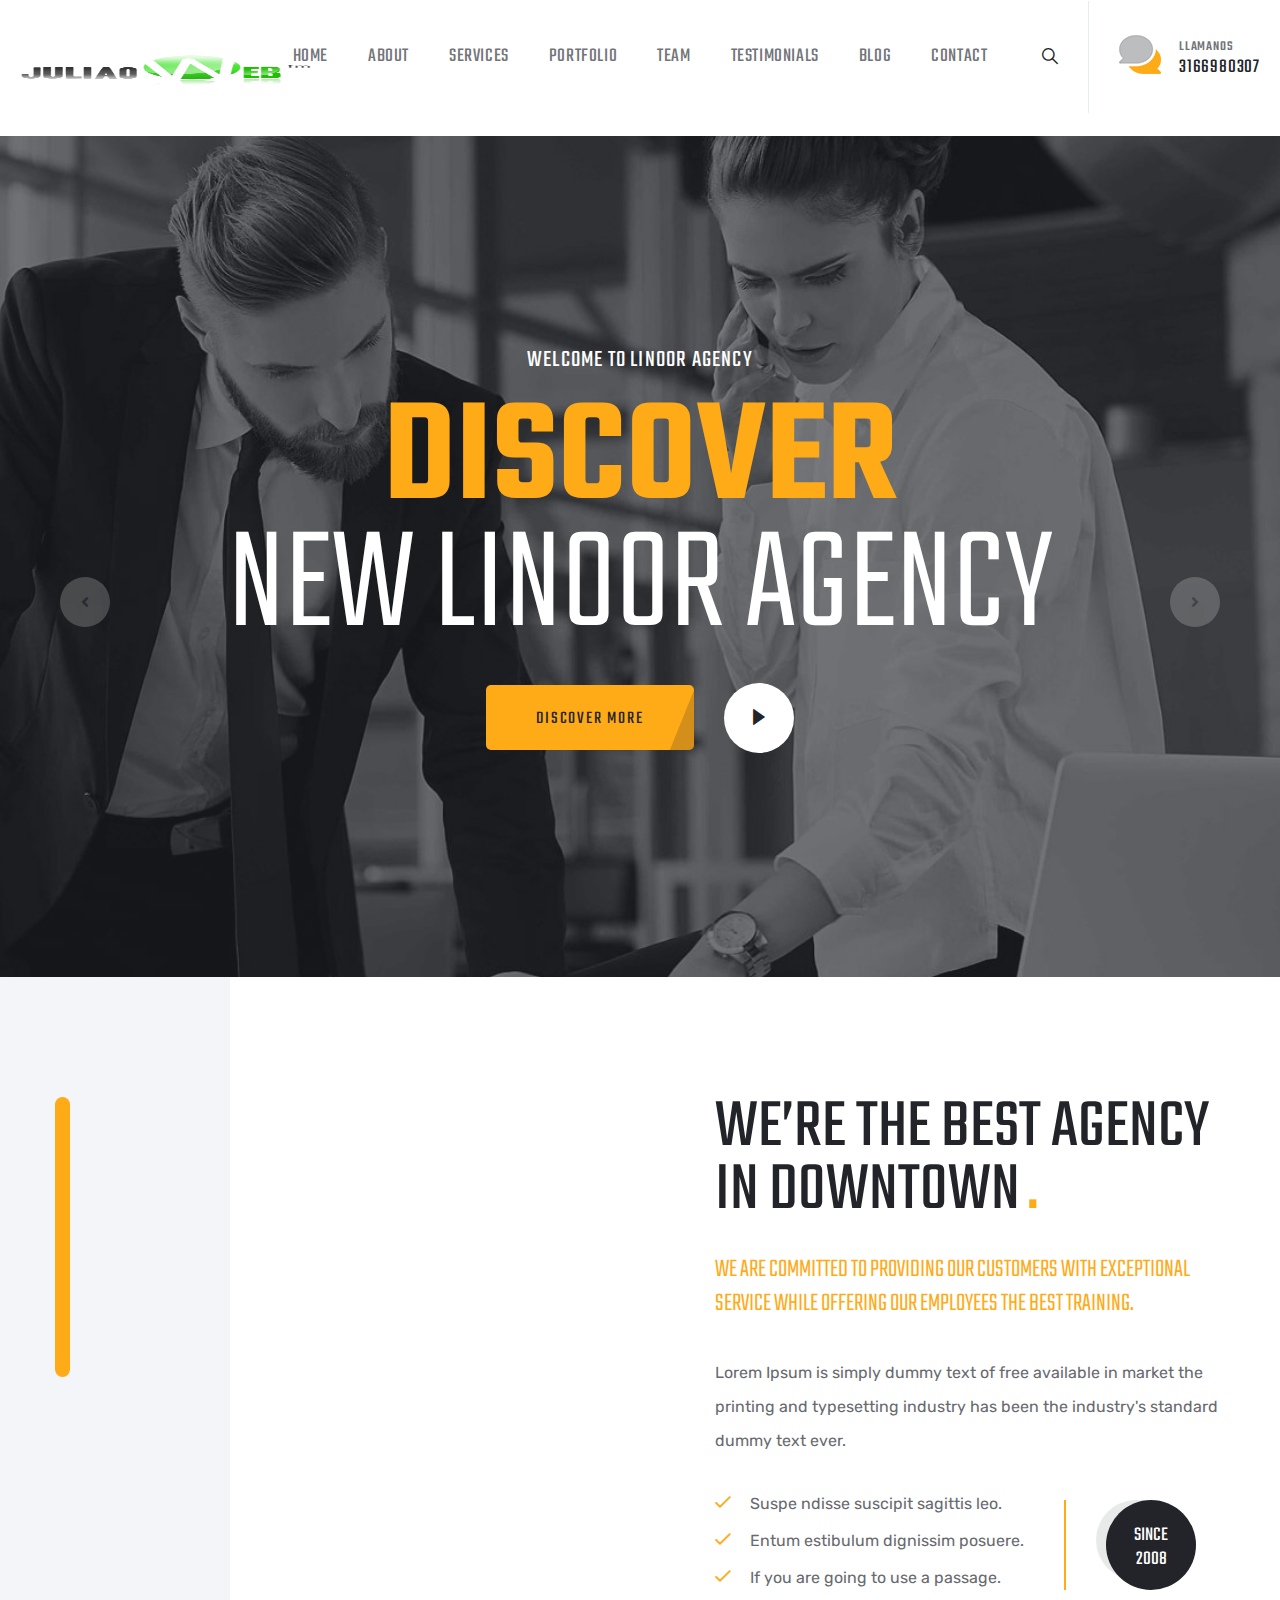
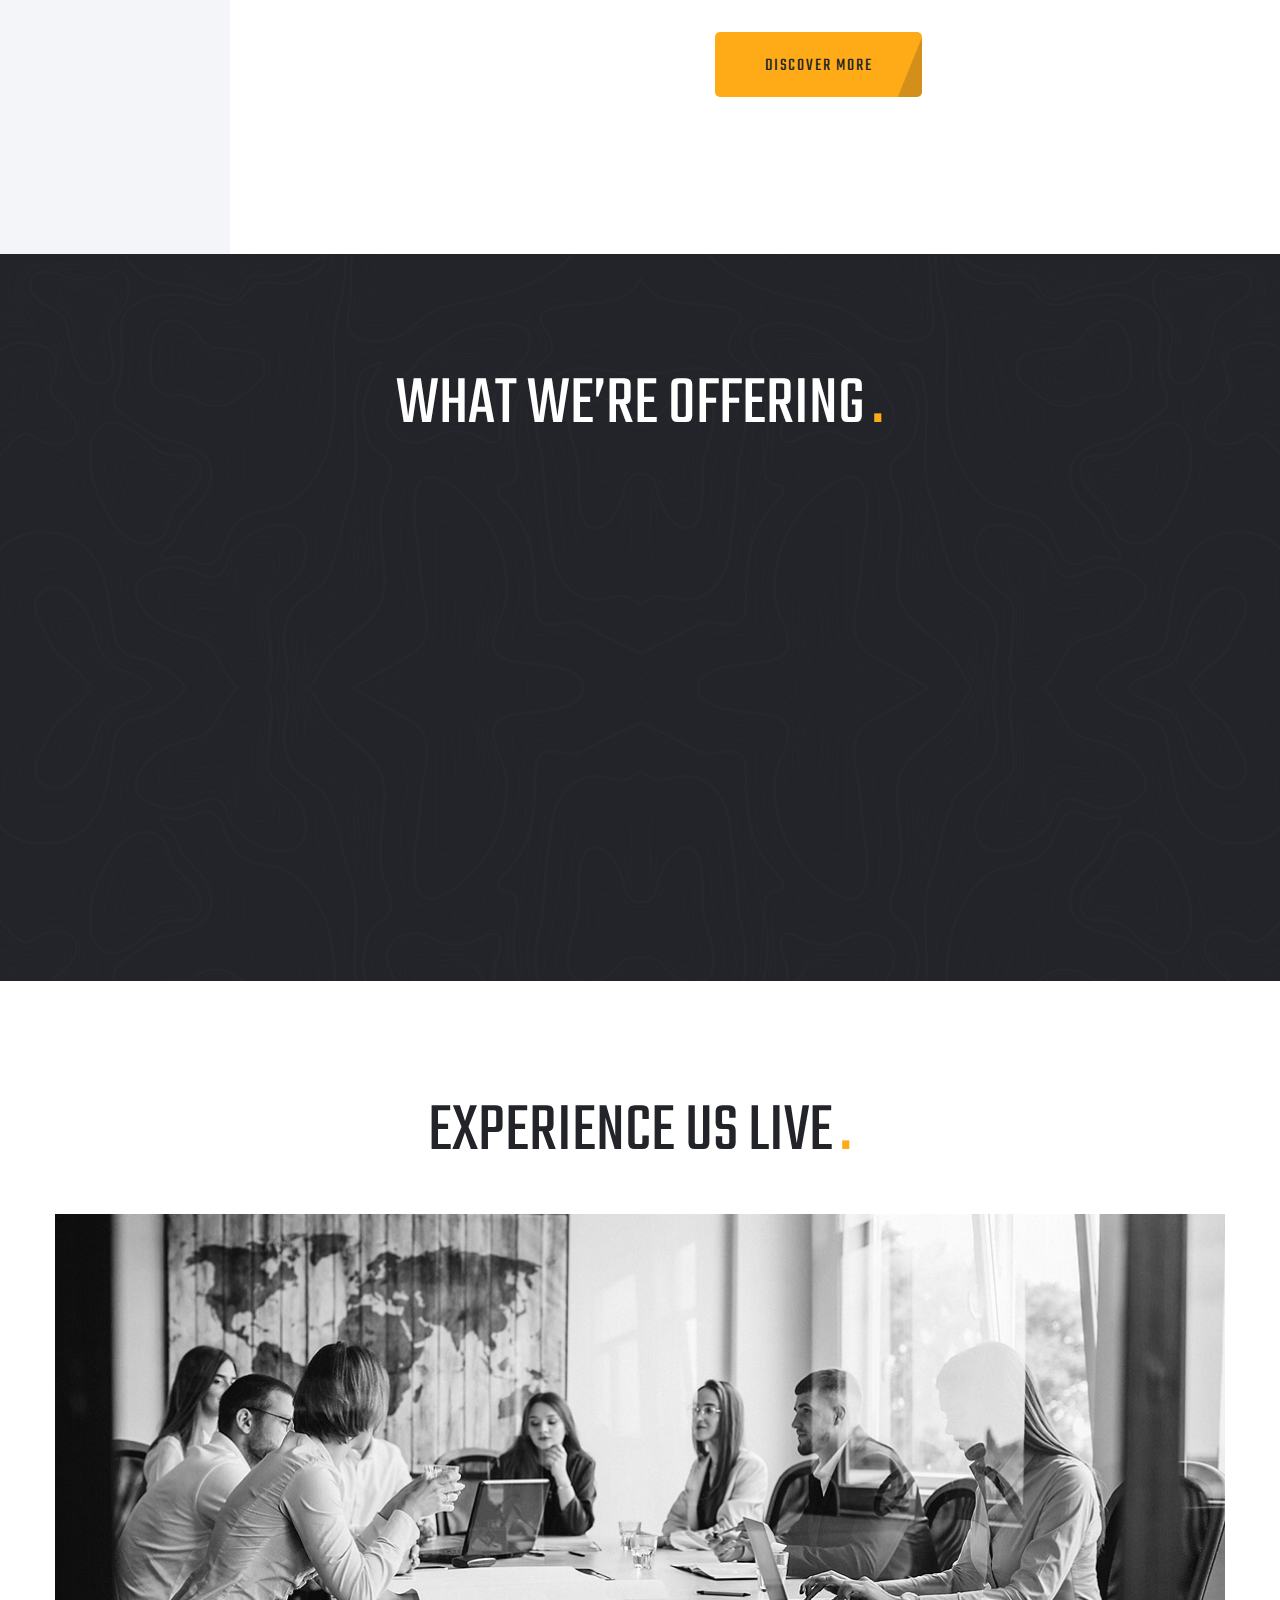
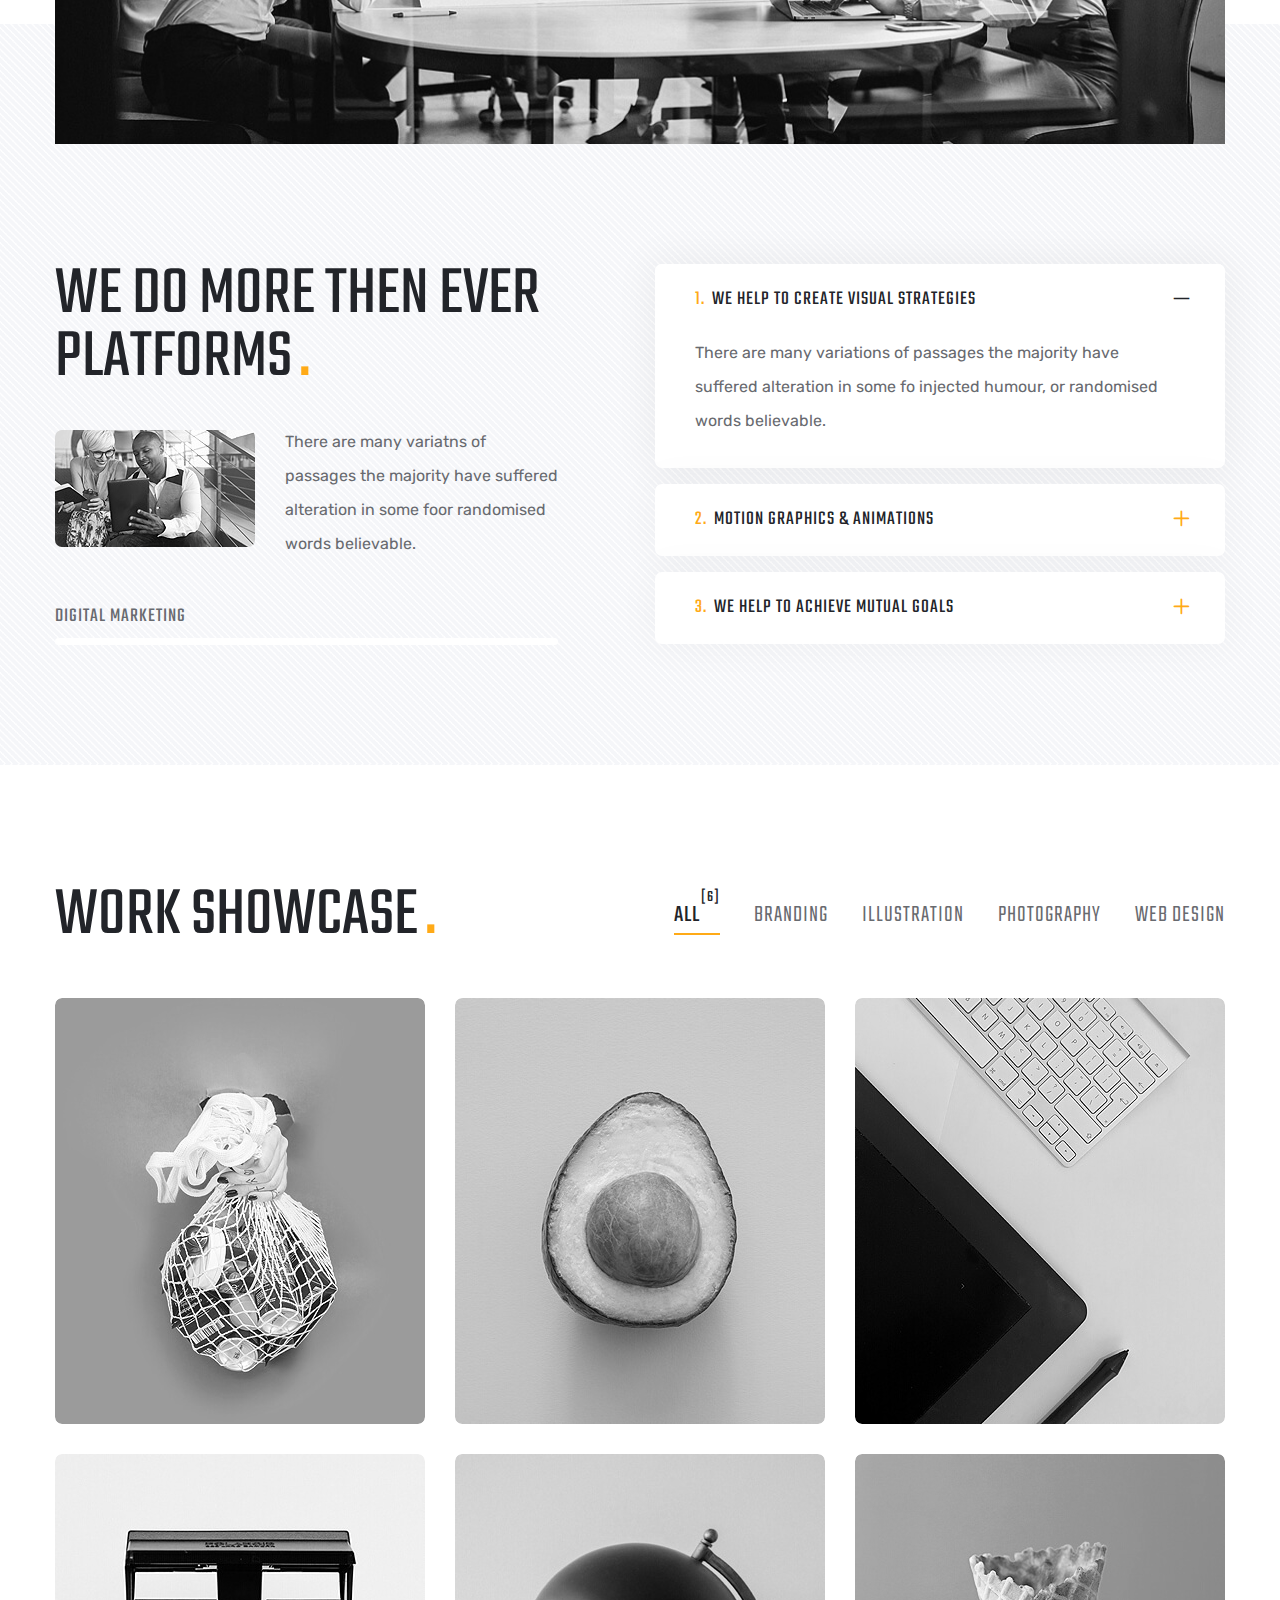
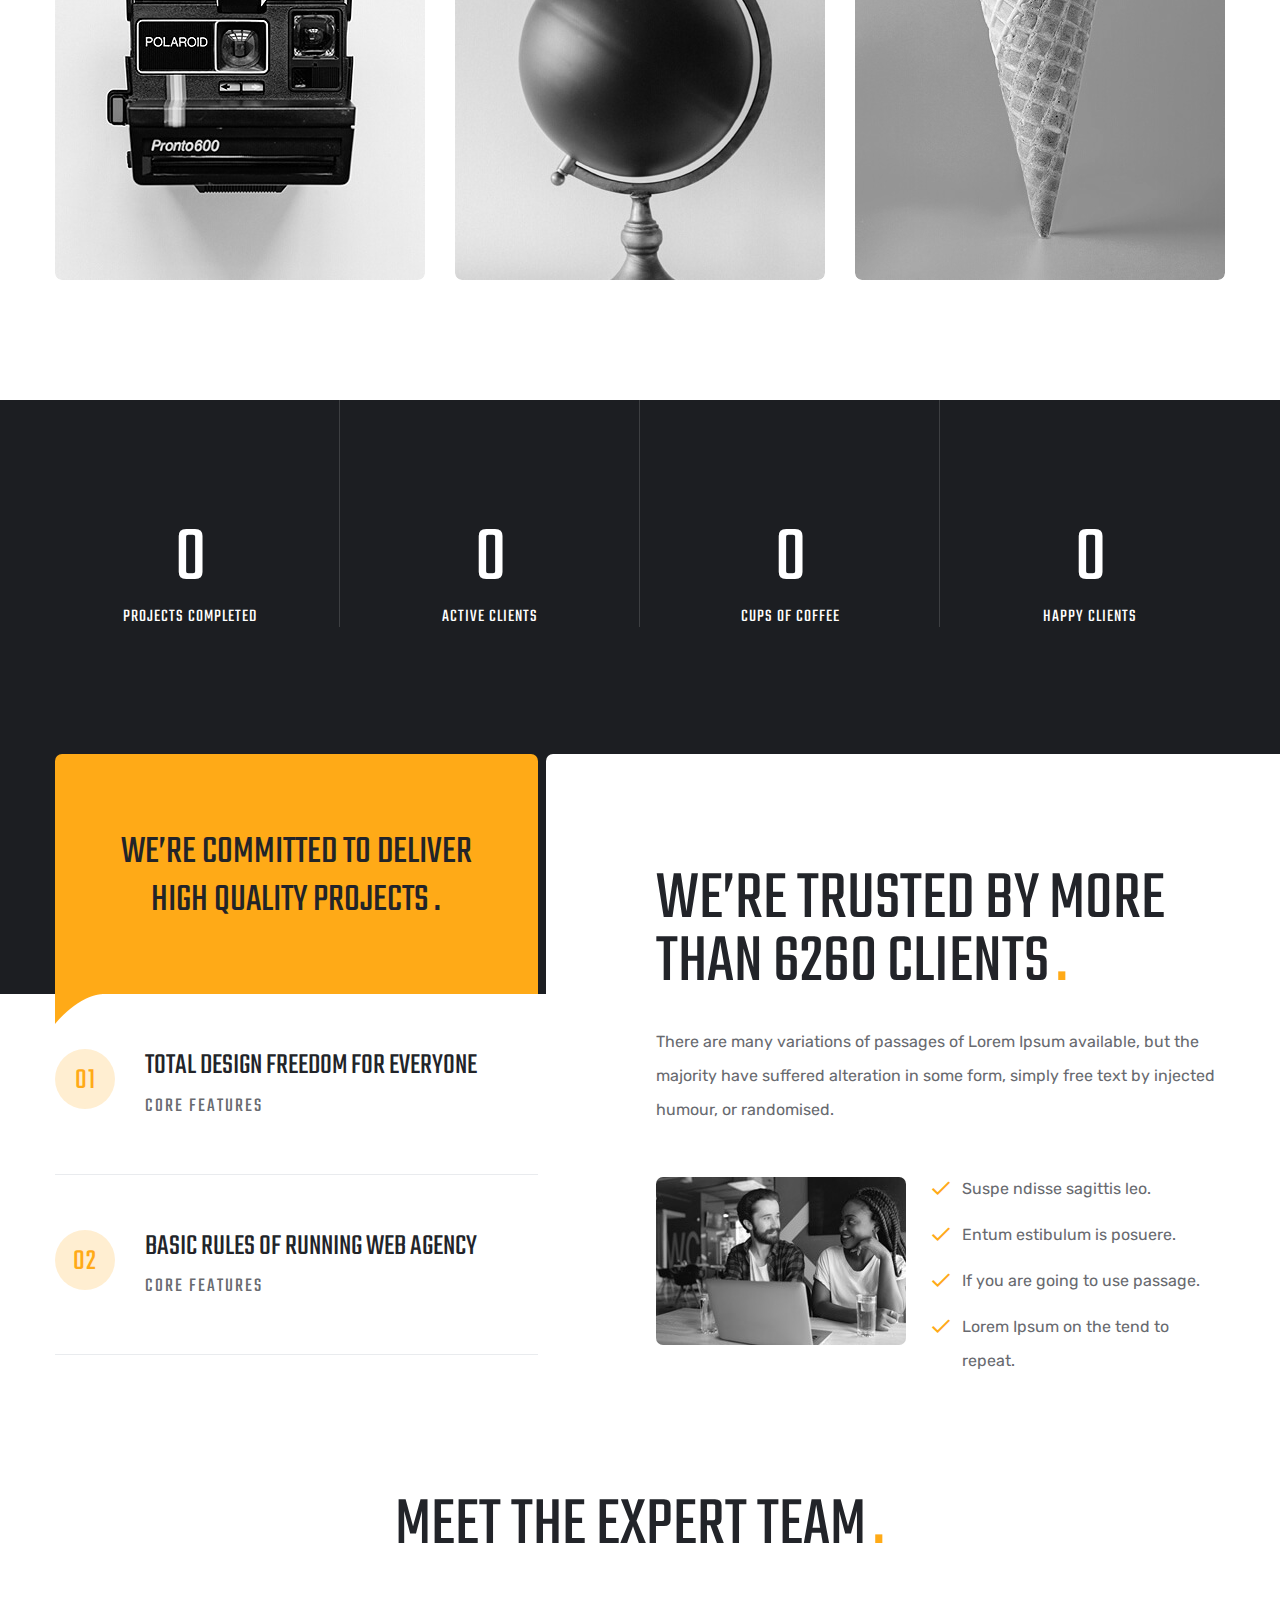
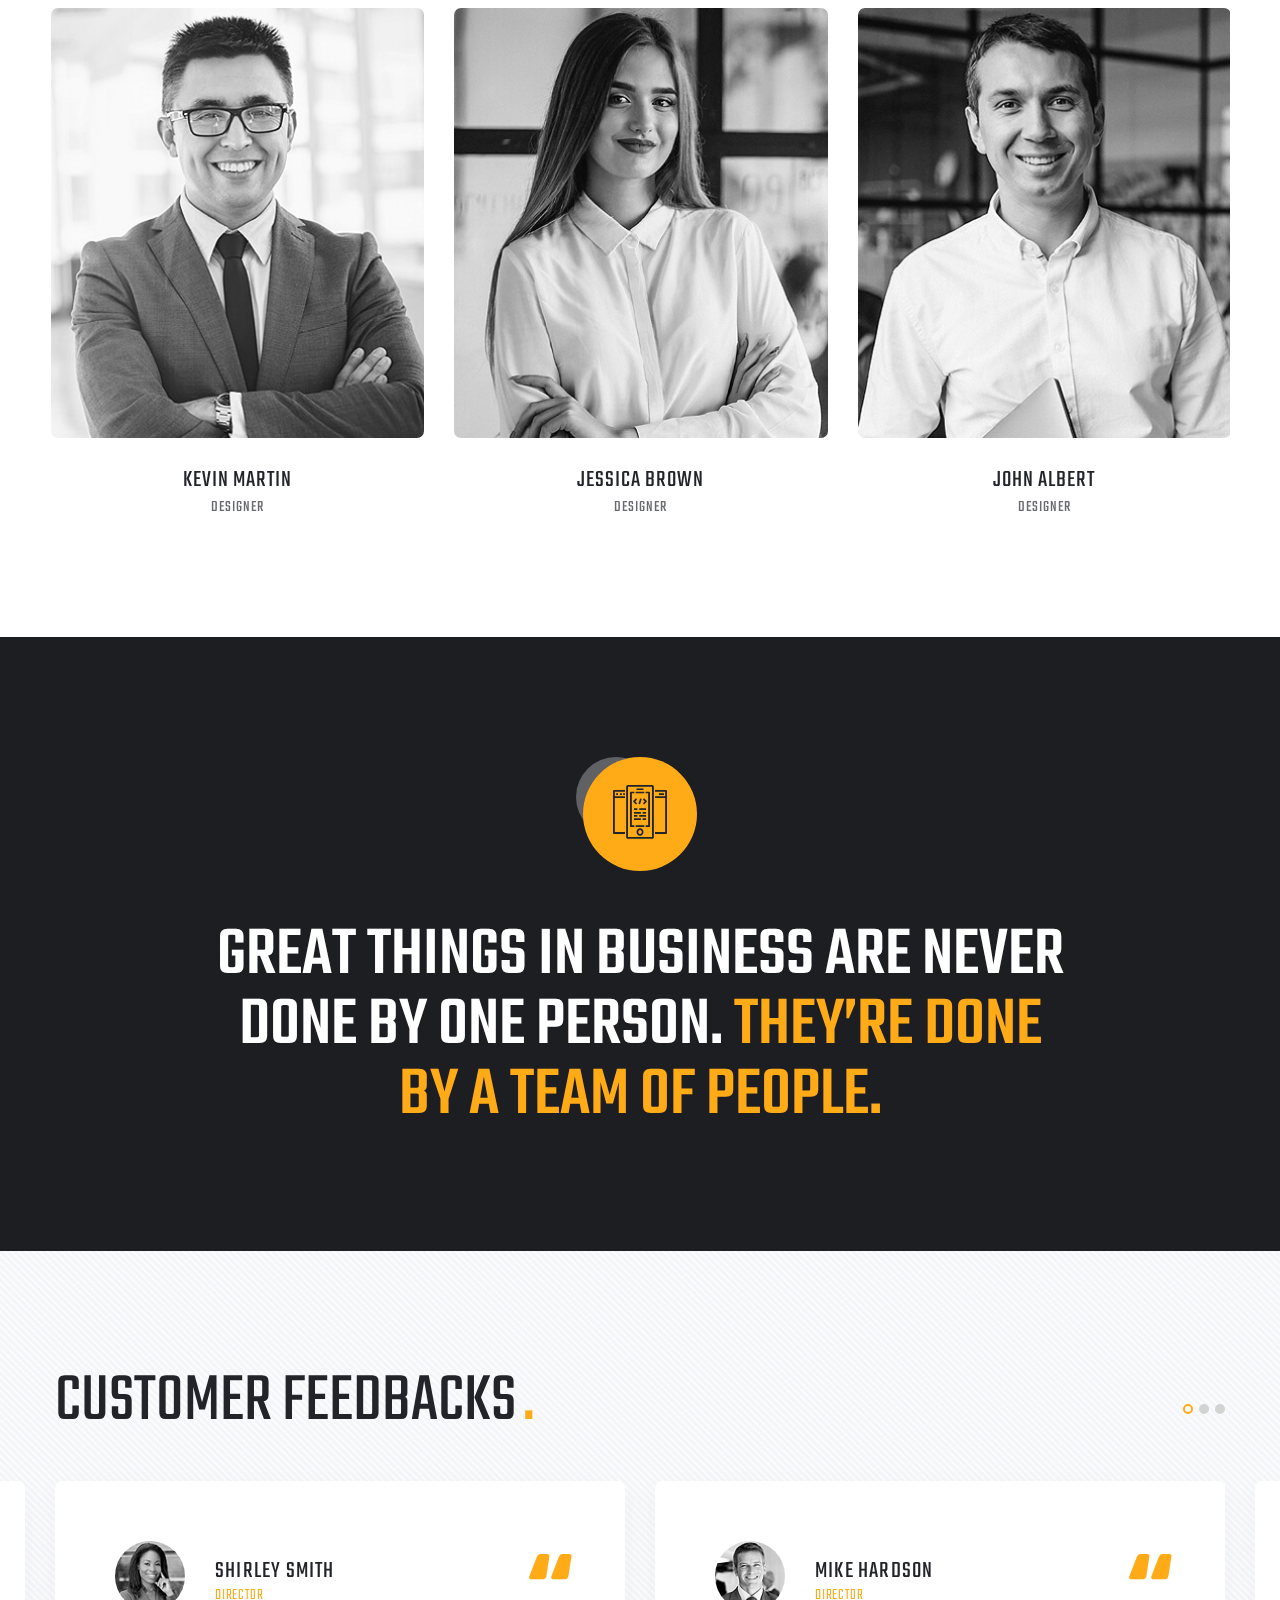
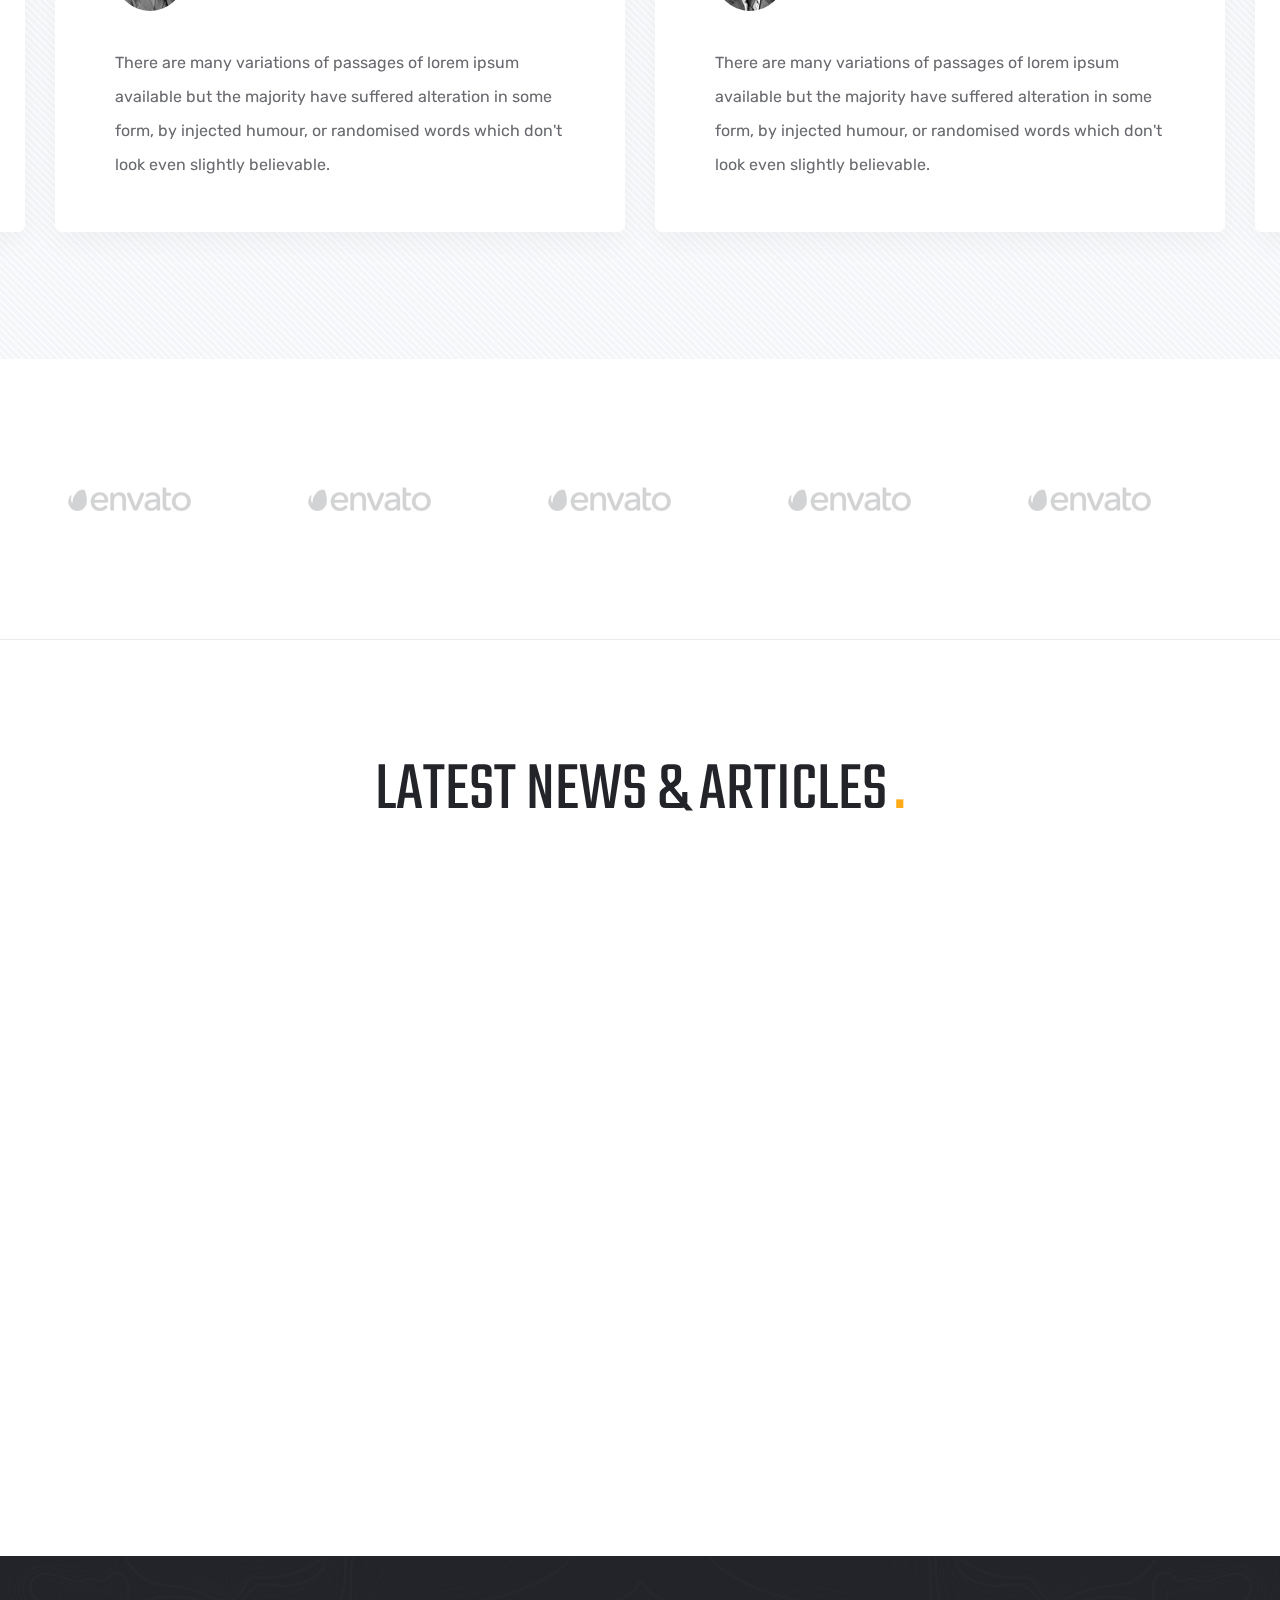
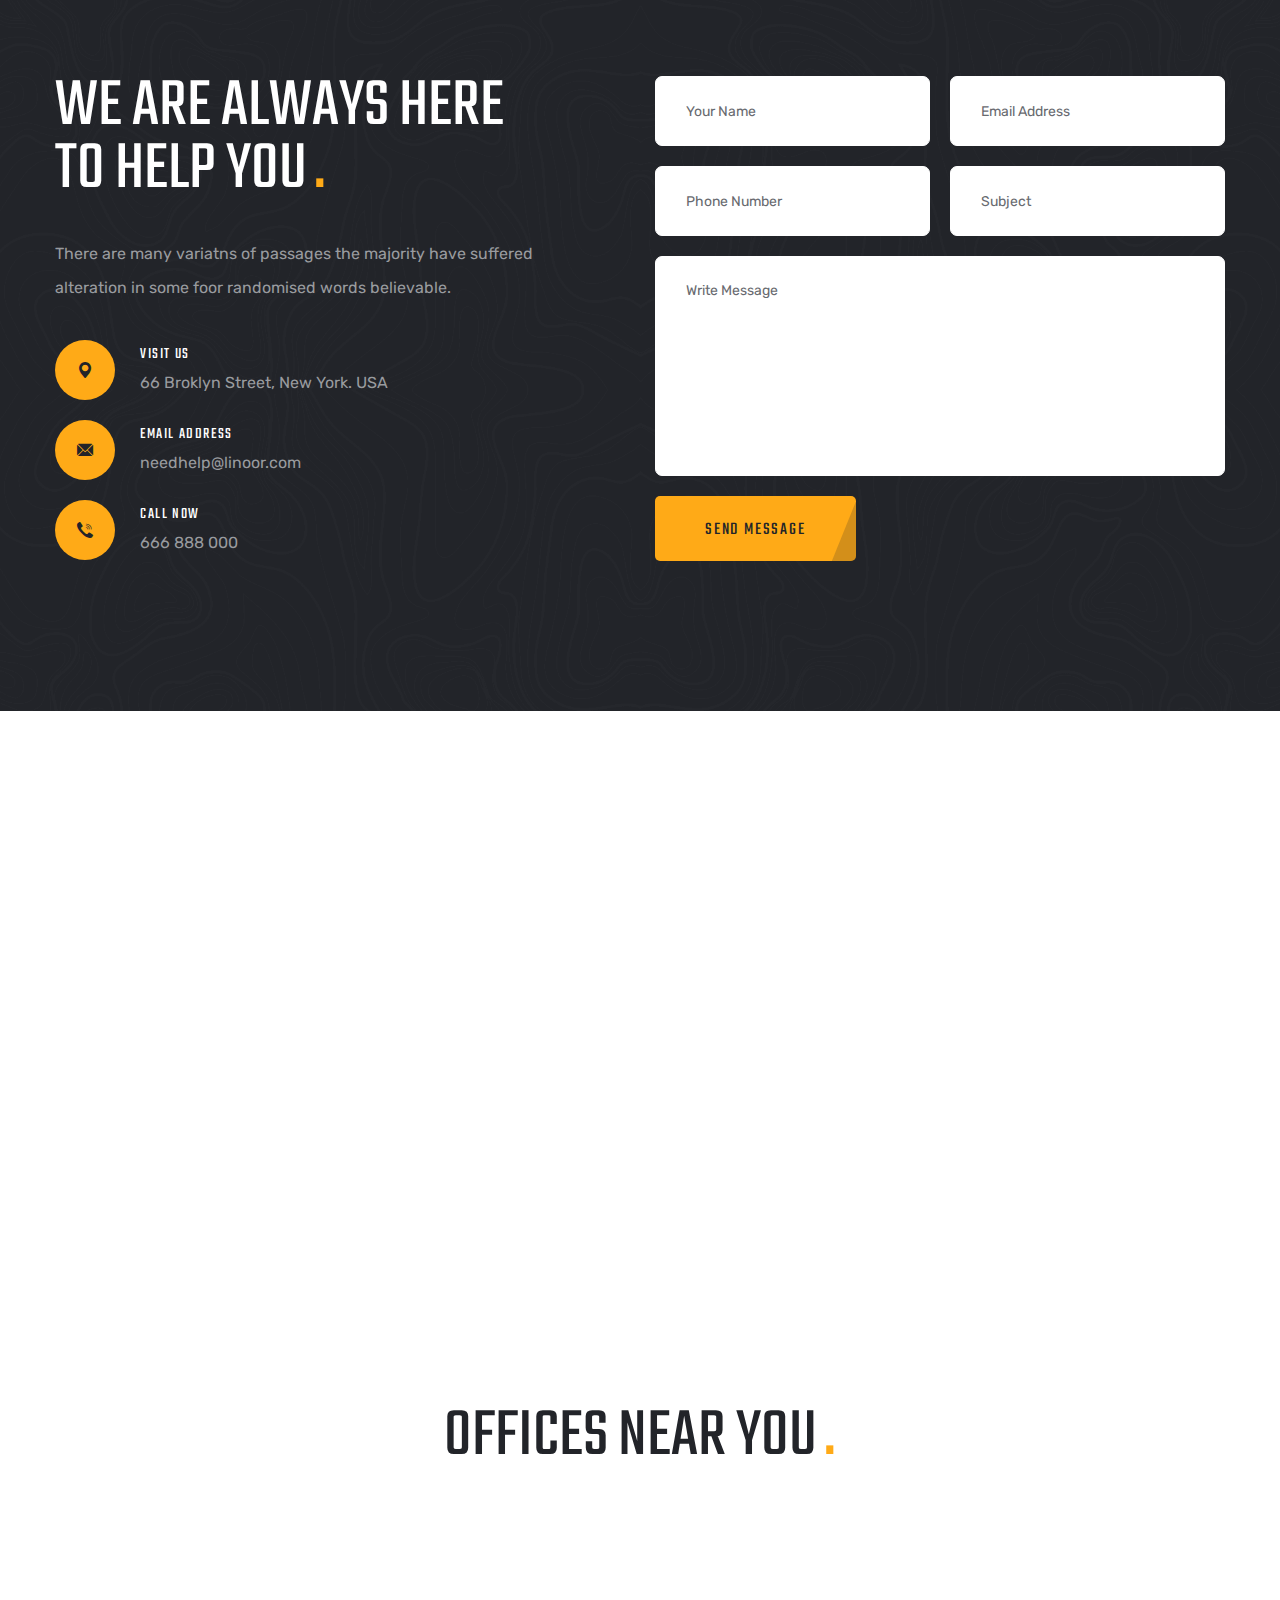
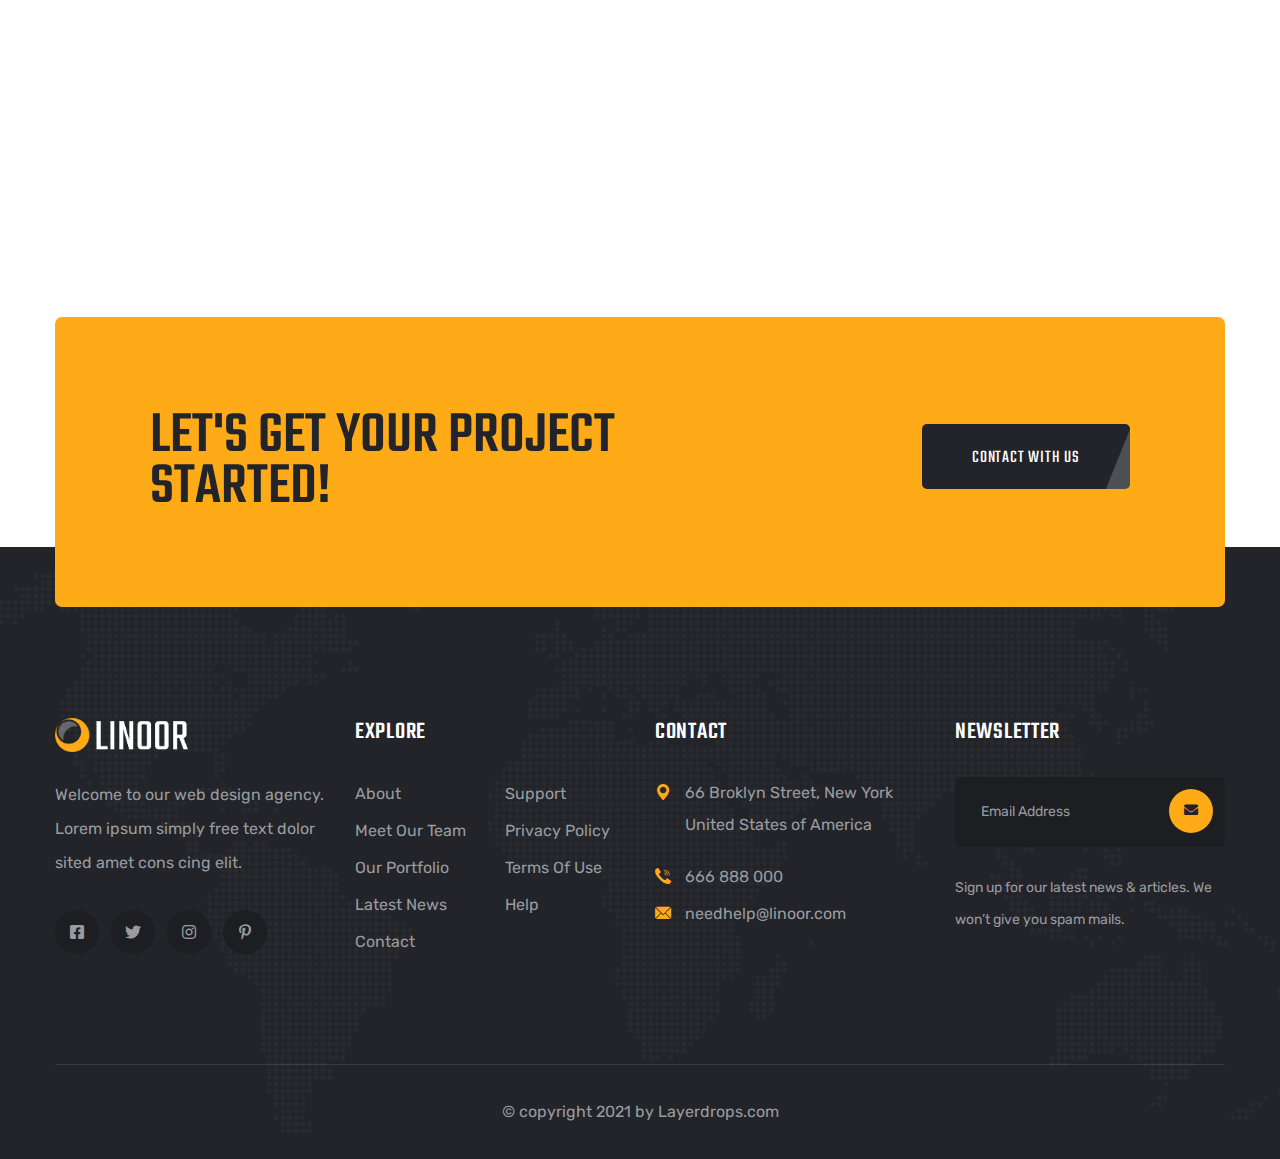
==== html5up/web2.0/index.html @ b55a6622 "assa" ====
<!DOCTYPE html>
<html lang="en">


<!-- Mirrored from layerdrops.com/linoorhtml/one-page.html by HTTrack Website Copier/3.x [XR&CO'2014], Thu, 08 Apr 2021 22:46:50 GMT -->
<head>
    <meta charset="utf-8">
    <title>✅ Diseño Web | JULIAO WEB - Paginas web A Su Medida  ✅ ▷ ☎ 3166980307</title>
    <!-- Stylesheets -->
    <link rel="preconnect" href="https://fonts.gstatic.com/">
    <link
        href="https://fonts.googleapis.com/css2?family=Rubik:ital,wght@0,300;0,400;0,500;0,600;0,700;1,400;1,500;1,600;1,700&amp;family=Teko:wght@300;400;500;600;700&amp;display=swap"
        rel="stylesheet">
        <meta name="description" content="Diseño web en Bogotá, tiedas virtuales ,faciles de usar ✅. ▷ ☎ 3166980307. diseños exclusivos." />

 <link rel="canonical" href="https://juliaoweb.com/" />
<meta property="og:locale" content="es_ES" />
<meta property="og:type" content="website" />
<meta property="og:title" content="Diseño de paginas web Colombia " />
<meta property="og:description" content="Diseño web en Bogotá, tiedas virtuales ,faciles de usar ✅. ▷ ☎ 3166980307. diseños exclusivos." />
<meta property="og:url" content="https://juliaoweb.com/ />
<meta property="og:site_name" content="JULIAO WEB - diseño web, paginas web en Colombia y Bogotá" />
<meta property="article:publisher" content="https://www.facebook.com/juliaoweb" />
<meta property="article:modified_time" content="2020-08-25T02:07:32+00:00" />
<meta property="og:image" content="https://http2.mlstatic.com/paginas-web-economicas-a-150000-D_NQ_NP_650194-MCO44948561247_022021-F.jpg" />
<meta property="og:image:width" content="1200" />
<meta property="og:image:height" content="642" />
<meta name="twitter:card" content="summary" />
<meta name="twitter:site" content="@juliaoweb" />
<meta name="twitter:label1" content="Tiempo de lectura">
<meta name="twitter:data1" content="10 minutos">
<meta name="robots" content="Index">
<meta name="robots" content="follow">

<meta name="keywords" content="diseño web,seo,juliao,webs economicas, web barata, webseconomicas, webbarata, webs presenciales, webspresenciales.com, web presencial, webpresencial, paginas web economicas, paginas web economicas, web presenciales, páginas web gratis, diseño paginas web economicas, diseñopaginaswebeconomicas, disenopaginaswebeconomicas"


  <!-- Favicons -->
  

  <!-- Google Fonts -->
  <link href="https://fonts.googleapis.com/css?family=Open+Sans:300,300i,400,400i,600,600i,700,700i|Montserrat:300,300i,400,400i,500,500i,600,600i,700,700i|Poppins:300,300i,400,400i,500,500i,600,600i,700,700i" rel="stylesheet">


<link rel='shortlink' href='https://juliaoweb.com/' />
    <link href="css/bootstrap.css" rel="stylesheet">
    <link href="css/fontawesome-all.css" rel="stylesheet">
    <link href="css/owl.css" rel="stylesheet">
    <link href="css/flaticon.css" rel="stylesheet">
    <link href="css/animate.css" rel="stylesheet">
    <link href="css/jquery-ui.css" rel="stylesheet">
    <link href="css/jquery.fancybox.min.css" rel="stylesheet">
    <link href="css/hover.css" rel="stylesheet">
    <link href="css/custom-animate.css" rel="stylesheet">
    <link rel="stylesheet" href="css/jarallax.css">
    <link href="css/style.css" rel="stylesheet">
    <!-- rtl css -->
    <link href="css/rtl.css" rel="stylesheet">
    <!-- Responsive File -->
    <link href="css/responsive.css" rel="stylesheet">

    <!-- Color css -->
    <link rel="stylesheet" id="jssDefault" href="css/colors/color-default.css">

    <link rel="shortcut icon" href="images/favicon.png" id="fav-shortcut" type="image/x-icon">
    <link rel="icon" href="images/favicon.png" id="fav-icon" type="image/x-icon">

    <!-- Responsive Settings -->
    <meta http-equiv="X-UA-Compatible" content="IE=edge">
    <meta name="viewport" content="width=device-width, initial-scale=1.0, maximum-scale=1.0, user-scalable=0">
    <!--[if lt IE 9]><script src="https://cdnjs.cloudflare.com/ajax/libs/html5shiv/3.7.3/html5shiv.js"></script><![endif]-->
    <!--[if lt IE 9]><script src="js/respond.js"></script><![endif]-->
</head>

<body>

    <div class="page-wrapper">

       
        <!-- Preloader -->
        <div class="preloader">
            <div class="icon"></div>
        </div>

        <!-- Main Header -->
        <header class="main-header header-style-one header-style-four">

            <!-- Header Upper -->
            <div class="header-upper">
                <div class="inner-container clearfix">
                    <!--Logo-->
                    <div class="logo-box">
                        <div  class="logo"><a href="index.html" title="juliao  web "><img style="width:300px;"
                                    src="images/logo.png" id="dLogo" class="main-logo"
                                    alt="juliao web - DIgital Agency "
                                    title="juliao web - DIgital Agency "></a></div>
                    </div>
                    <div class="nav-outer clearfix">
                        <!--Mobile Navigation Toggler-->
                        <div class="mobile-nav-toggler"><span class="icon flaticon-menu-2"></span><span
                                class="txt">Menu</span></div>

                        <!-- Main Menu -->
                        <nav class="main-menu navbar-expand-md navbar-light">
                            <div class="collapse navbar-collapse show clearfix" id="navbarSupportedContent">
                                <ul class="navigation clearfix one-page-scroll-menu">
                                    <li class="dropdown">
                                        <a href="one-page.html">Home</a>
                                        <ul>
                                            <li><a href="index-main.html">Home Style 01</a></li>
                                            <li><a href="index-2.html">Home Style 02</a></li>
                                            <li><a href="index-3.html">Home Style 03</a></li>
                                            <li><a href="one-page.html">Home One Page</a></li>
                                            <li><a href="index-4.html">Home Style 04 </a></li>
                                            <li><a href="index-portfolio.html">Portfolio Home </a>
                                            <li><a href="index-portfolio-2.html">Portfolio Home 2 <span>new</span></a>
                                            </li>
                                            <li><a href="index-parallax.html">Parallax Home</a>
                                            </li>
                                            <li><a href="index-dark.html">Dark Home </a></li>
                                            <li><a href="index-boxed.html">Boxed Home </a></li>
                                        </ul>
                                    </li>
                                    <li class="scrollToLink"><a href="#about">About</a></li>
                                    <li class="scrollToLink"><a href="#services">Services</a></li>
                                    <li class="scrollToLink"><a href="#portfolio">Portfolio</a></li>
                                    <li class="scrollToLink"><a href="#team">Team</a></li>
                                    <li class="scrollToLink"><a href="#testimonials">Testimonials</a></li>
                                    <li class="scrollToLink"><a href="#blog">Blog</a></li>
                                    <li class="scrollToLink"><a href="#contact">Contact</a></li>
                                </ul>
                            </div>
                        </nav>
                    </div>

                    <div class="other-links clearfix">
                        <!-- cart btn -->
                        <div class="cart-btn">
                            <a href="cart.html" class="theme-btn cart-toggler"><span
                                    class="flaticon-shopping-cart"></span></a>
                        </div>
                        <!--Search Btn-->
                        <div class="search-btn">
                            <button type="button" class="theme-btn search-toggler"><span
                                    class="flaticon-loupe"></span></button>
                        </div>
                        <div class="link-box">
                            <div class="call-us">
                                <a class="link" href="tel:3166980307">
                                    <span class="icon"></span>
                                    <span class="sub-text">LLAMANOS</span>
                                    <span class="number">3166980307</span>
                                </a>
                            </div>
                        </div>
                    </div>

                </div>
            </div>
            <!--End Header Upper-->


        </header>
        <!-- End Main Header -->

        <!--Mobile Menu-->
        <div class="side-menu__block">


            <div class="side-menu__block-overlay custom-cursor__overlay">
                <div class="cursor"></div>
                <div class="cursor-follower"></div>
            </div><!-- /.side-menu__block-overlay -->
            <div class="side-menu__block-inner ">
                <div class="side-menu__top justify-content-end">

                    <a href="#" class="side-menu__toggler side-menu__close-btn"><img src="images/icons/close-1-1.png"
                            alt=""></a>
                </div><!-- /.side-menu__top -->


                <nav class="mobile-nav__container">
                    <!-- content is loading via js -->
                </nav>
                <div class="side-menu__sep"></div><!-- /.side-menu__sep -->
                <div class="side-menu__content">
                    <p>Linoor is a premium Template for Digital Agencies, Start Ups, Small Business and a wide range of
                        other agencies.</p>
                    <p><a href="mailto:needhelp@linoor.com">needhelp@linoor.com</a> <br> <a href="tel:888-999-0000">888
                            999 0000</a></p>
                    <div class="side-menu__social">
                        <a href="#"><i class="fab fa-facebook-square"></i></a>
                        <a href="#"><i class="fab fa-twitter"></i></a>
                        <a href="#"><i class="fab fa-instagram"></i></a>
                        <a href="#"><i class="fab fa-pinterest-p"></i></a>
                    </div>
                </div><!-- /.side-menu__content -->
            </div><!-- /.side-menu__block-inner -->
        </div><!-- /.side-menu__block -->

        <!--Search Popup-->
        <div class="search-popup">
            <div class="search-popup__overlay custom-cursor__overlay">
                <div class="cursor"></div>
                <div class="cursor-follower"></div>
            </div><!-- /.search-popup__overlay -->
            <div class="search-popup__inner">
                <form action="#" class="search-popup__form">
                    <input type="text" name="search" placeholder="Type here to Search....">
                    <button type="submit"><i class="fa fa-search"></i></button>
                </form>
            </div><!-- /.search-popup__inner -->
        </div><!-- /.search-popup -->


        <!-- Banner Section -->
        <section class="banner-section banner-one banner-one-page" id="home">

            <div class="banner-carousel owl-theme owl-carousel">
                <!-- Slide Item -->
                <div class="slide-item">
                    <div class="image-layer" style="background-image: url(images/main-slider/2-1.jpg);"></div>

                    <div class="auto-container">
                        <div class="content-box">
                            <div class="content">
                                <div class="inner text-center">
                                    <div class="sub-title">welcome to Linoor agency</div>
                                    <h1>Discover <br> <span>new linoor agency</span></h1>
                                    <div class="link-box">
                                        <a class="theme-btn btn-style-one" href="about.html">
                                            <i class="btn-curve"></i>
                                            <span class="btn-title">Discover More</span>
                                        </a>
                                        <div class="vid-link">
                                            <a href="https://www.youtube.com/watch?v=Get7rqXYrbQ"
                                                class="lightbox-image">
                                                <div class="icon"><span class="flaticon-play-button-1"></span><i
                                                        class="ripple"></i></div>
                                            </a>
                                        </div>
                                    </div>
                                </div>
                            </div>
                        </div>
                    </div>
                </div>

                <!-- Slide Item -->
                <div class="slide-item">
                    <div class="image-layer" style="background-image: url(images/main-slider/2-2.jpg);"></div>

                    <div class="auto-container">
                        <div class="content-box">
                            <div class="content">
                                <div class="inner text-center">
                                    <div class="sub-title">welcome to Linoor agency</div>
                                    <h1>Discover <br> <span>new linoor agency</span></h1>
                                    <div class="link-box">
                                        <a class="theme-btn btn-style-one" href="about.html">
                                            <i class="btn-curve"></i>
                                            <span class="btn-title">Discover More</span>
                                        </a>
                                        <div class="vid-link">
                                            <a href="https://www.youtube.com/watch?v=Get7rqXYrbQ"
                                                class="lightbox-image">
                                                <div class="icon"><span class="flaticon-play-button-1"></span><i
                                                        class="ripple"></i></div>
                                            </a>
                                        </div>
                                    </div>
                                </div>
                            </div>
                        </div>
                    </div>
                </div>

            </div>
        </section>
        <!--End Banner Section -->

        <!--About Section-->
        <section class="about-section" id="about">
            <div class="auto-container">
                <div class="row clearfix">
                    <!--Image Column-->
                    <div class="image-column col-xl-6 col-lg-12 col-md-12 col-sm-12">
                        <div class="inner">
                            <div class="image-block wow fadeInLeft" data-wow-delay="0ms" data-wow-duration="1500ms"><img
                                    src="images/resource/featured-image-1.jpg" alt=""></div>
                            <div class="image-block wow fadeInUp" data-wow-delay="300ms" data-wow-duration="1500ms"><img
                                    src="images/resource/featured-image-2.jpg" alt=""></div>
                        </div>
                    </div>
                    <!--Text Column-->
                    <div class="text-column col-xl-6 col-lg-12 col-md-12 col-sm-12">
                        <div class="inner">
                            <div class="sec-title">
                                <h2>We’re the best agency <br>in downtown<span class="dot">.</span></h2>
                                <div class="lower-text">We are committed to providing our customers with exceptional
                                    service while offering our employees the best training.</div>
                            </div>
                            <div class="text">
                                <p>Lorem Ipsum is simply dummy text of free available in market the printing and
                                    typesetting industry has been the industry's standard dummy text ever.</p>
                            </div>
                            <div class="text clearfix">
                                <ul>
                                    <li>Suspe ndisse suscipit sagittis leo.</li>
                                    <li>Entum estibulum dignissim posuere.</li>
                                    <li>If you are going to use a passage.</li>
                                </ul>
                                <div class="since"><span class="txt">Since <br>2008</span></div>
                            </div>
                            <div class="link-box">
                                <a class="theme-btn btn-style-one" href="about.html">
                                    <i class="btn-curve"></i>
                                    <span class="btn-title">Discover More</span>
                                </a>
                            </div>
                        </div>
                    </div>
                </div>
            </div>
        </section>


        <!--Services Section-->
        <section class="services-section-three services-section-three__one-page" id="services">
            <div class="auto-container">
                <div class="sec-title centered">
                    <h2>What we’re offering<span class="dot">.</span></h2>
                </div>
                <div class="services">
                    <div class="row clearfix">
                        <!--Service Block-->
                        <div class="service-block-two col-xl-3 col-lg-6 col-md-6 col-sm-12">
                            <div class="inner-box wow fadeInUp" data-wow-delay="0ms" data-wow-duration="1500ms">
                                <div class="bottom-curve"></div>
                                <div class="icon-box"><span class="flaticon-vector"></span></div>
                                <h5><a href="#">Modern <br>Designing</a></h5>
                                <div class="text">Lorem ipsum is are many variations of pass of majority.</div>
                                <div class="link-box"><a href="#"><span class="fa fa-angle-right"></span></a></div>
                            </div>
                        </div>

                        <!--Service Block-->
                        <div class="service-block-two col-xl-3 col-lg-6 col-md-6 col-sm-12">
                            <div class="inner-box wow fadeInUp" data-wow-delay="300ms" data-wow-duration="1500ms">
                                <div class="bottom-curve"></div>
                                <div class="icon-box"><span class="flaticon-digital"></span></div>
                                <h5><a href="#">MARKETING <br>STRATEGY</a></h5>
                                <div class="text">Lorem ipsum is are many variations of pass of majority.</div>
                                <div class="link-box"><a href="#"><span class="fa fa-angle-right"></span></a></div>
                            </div>
                        </div>

                        <!--Service Block-->
                        <div class="service-block-two col-xl-3 col-lg-6 col-md-6 col-sm-12">
                            <div class="inner-box wow fadeInUp" data-wow-delay="600ms" data-wow-duration="1500ms">
                                <div class="bottom-curve"></div>
                                <div class="icon-box"><span class="flaticon-instant-camera"></span></div>
                                <h5><a href="#">Digital <br>Products</a></h5>
                                <div class="text">Lorem ipsum is are many variations of pass of majority.</div>
                                <div class="link-box"><a href="#"><span class="fa fa-angle-right"></span></a></div>
                            </div>
                        </div>

                        <!--Service Block-->
                        <div class="service-block-two col-xl-3 col-lg-6 col-md-6 col-sm-12">
                            <div class="inner-box wow fadeInUp" data-wow-delay="900ms" data-wow-duration="1500ms">
                                <div class="bottom-curve"></div>
                                <div class="icon-box"><span class="flaticon-monitor"></span></div>
                                <h5><a href="#">Website <br>Development</a></h5>
                                <div class="text">Lorem ipsum is are many variations of pass of majority.</div>
                                <div class="link-box"><a href="#"><span class="fa fa-angle-right"></span></a></div>
                            </div>
                        </div>

                    </div>
                </div>
            </div>
        </section>




        <!--Live Section-->
        <section class="live-section live-section__one-page">
            <div class="auto-container">
                <div class="sec-title centered">
                    <h2>Experience us live<span class="dot">.</span></h2>
                </div>
                <div class="main-image-box">
                    <div class="image-layer" style="background-image: url(images/resource/featured-image-3.jpg);"></div>
                    <div class="inner clearfix">
                        <div class="round-box wow fadeInUp" data-wow-delay="0ms" data-wow-duration="1500ms">
                            <div class="round-inner">
                                <div class="vid-link">
                                    <a href="https://www.youtube.com/watch?v=Get7rqXYrbQ" class="lightbox-image">
                                        <div class="icon"><span class="flaticon-play-button-1"></span><i
                                                class="ripple"></i></div>
                                    </a>
                                </div>
                                <div class="title">
                                    <h3>agency that gets <br>excited about</h3>
                                </div>
                                <div class="more-link"><a href="about.html">Read More</a></div>
                            </div>
                        </div>
                    </div>
                </div>
            </div>
        </section>


        <!--We DO Section-->
        <section class="we-do-section">
            <div class="auto-container">
                <div class="row clearfix">
                    <!--Left Column-->
                    <div class="left-col col-lg-6 col-md-12 col-sm-12">
                        <div class="inner">
                            <div class="sec-title">
                                <h2>We do more then ever <br>platforms<span class="dot">.</span></h2>
                            </div>
                            <div class="featured-block clearfix">
                                <div class="image"><img src="images/resource/featured-image-4.jpg" alt=""></div>
                                <div class="text">There are many variatns of passages the majority have suffered
                                    alteration in some foor randomised words believable.</div>
                            </div>
                            <div class="progress-box">
                                <div class="bar-title">Digital marketing</div>
                                <div class="bar">
                                    <div class="bar-inner count-bar" data-percent="70%">
                                        <div class="count-box">
                                            <span class="count-text" data-stop="70" data-speed="1500">0</span>%
                                        </div>
                                    </div>
                                </div>
                            </div>
                        </div>
                    </div>
                    <!--Right Column-->
                    <div class="right-col col-lg-6 col-md-12 col-sm-12">
                        <div class="inner">
                            <div class="faq-box">
                                <ul class="accordion-box clearfix">
                                    <!--Block-->
                                    <li class="accordion block active-block">
                                        <div class="acc-btn active"><span class="count">1.</span> We help to create
                                            visual strategies</div>
                                        <div class="acc-content current">
                                            <div class="content">
                                                <div class="text">There are many variations of passages the majority
                                                    have suffered alteration in some fo injected humour, or randomised
                                                    words believable.</div>
                                            </div>
                                        </div>
                                    </li>

                                    <!--Block-->
                                    <li class="accordion block">
                                        <div class="acc-btn"><span class="count">2.</span> Motion Graphics & Animations
                                        </div>
                                        <div class="acc-content">
                                            <div class="content">
                                                <div class="text">There are many variations of passages the majority
                                                    have suffered alteration in some fo injected humour, or randomised
                                                    words believable.</div>
                                            </div>
                                        </div>
                                    </li>

                                    <!--Block-->
                                    <li class="accordion block">
                                        <div class="acc-btn"><span class="count">3.</span> We help to achieve mutual
                                            goals</div>
                                        <div class="acc-content">
                                            <div class="content">
                                                <div class="text">There are many variations of passages the majority
                                                    have suffered alteration in some fo injected humour, or randomised
                                                    words believable.</div>
                                            </div>
                                        </div>
                                    </li>

                                </ul>
                            </div>
                        </div>
                    </div>
                </div>
            </div>
        </section>

        <!-- Gallery Section -->
        <section class="gallery-section" id="portfolio">
            <div class="auto-container">
                <!--MixitUp Galery-->
                <div class="mixitup-gallery">
                    <div class="upper-row clearfix">
                        <div class="sec-title">
                            <h2>work showcase<span class="dot">.</span></h2>
                        </div>
                        <!--Filter-->
                        <div class="filters clearfix">
                            <ul class="filter-tabs filter-btns clearfix">
                                <li class="active filter" data-role="button" data-filter="all">All<sup>[6]</sup></li>
                                <li class="filter" data-role="button" data-filter=".branding">Branding<sup>[3]</sup>
                                </li>
                                <li class="filter" data-role="button" data-filter=".illustration">
                                    illustration<sup>[3]</sup></li>
                                <li class="filter" data-role="button" data-filter=".photography">
                                    Photography<sup>[3]</sup></li>
                                <li class="filter" data-role="button" data-filter=".web-design">Web Design<sup>[4]</sup>
                                </li>
                            </ul>
                        </div>
                    </div>
                    <div class="filter-list row">
                        <!-- Gallery Item -->
                        <div class="gallery-item mix all web-design col-lg-4 col-md-6 col-sm-12">
                            <div class="inner-box">
                                <figure class="image"><img src="images/gallery/1.jpg" alt=""></figure>
                                <a href="images/gallery/1.jpg" class="lightbox-image overlay-box"
                                    data-fancybox="gallery"></a>
                                <div class="cap-box">
                                    <div class="cap-inner">
                                        <div class="cat"><span>Graphic</span></div>
                                        <div class="title">
                                            <h5><a href="portfolio-single.html">Fimlor Experience</a></h5>
                                        </div>
                                    </div>
                                </div>
                            </div>
                        </div>

                        <!-- Gallery Item -->
                        <div class="gallery-item mix all photography web-design col-lg-4 col-md-6 col-sm-12">
                            <div class="inner-box">
                                <figure class="image"><img src="images/gallery/2.jpg" alt=""></figure>
                                <a href="images/gallery/2.jpg" class="lightbox-image overlay-box"
                                    data-fancybox="gallery"></a>
                                <div class="cap-box">
                                    <div class="cap-inner">
                                        <div class="cat"><span>Graphic</span></div>
                                        <div class="title">
                                            <h5><a href="portfolio-single.html">Fimlor Experience</a></h5>
                                        </div>
                                    </div>
                                </div>
                            </div>
                        </div>

                        <!-- Gallery Item -->
                        <div class="gallery-item mix all branding web-design col-lg-4 col-md-6 col-sm-12">
                            <div class="inner-box">
                                <figure class="image"><img src="images/gallery/3.jpg" alt=""></figure>
                                <a href="images/gallery/3.jpg" class="lightbox-image overlay-box"
                                    data-fancybox="gallery"></a>
                                <div class="cap-box">
                                    <div class="cap-inner">
                                        <div class="cat"><span>Graphic</span></div>
                                        <div class="title">
                                            <h5><a href="portfolio-single.html">Fimlor Experience</a></h5>
                                        </div>
                                    </div>
                                </div>
                            </div>
                        </div>

                        <!-- Gallery Item -->
                        <div class="gallery-item mix all branding illustration col-lg-4 col-md-6 col-sm-12">
                            <div class="inner-box">
                                <figure class="image"><img src="images/gallery/4.jpg" alt=""></figure>
                                <a href="images/gallery/4.jpg" class="lightbox-image overlay-box"
                                    data-fancybox="gallery"></a>
                                <div class="cap-box">
                                    <div class="cap-inner">
                                        <div class="cat"><span>Graphic</span></div>
                                        <div class="title">
                                            <h5><a href="portfolio-single.html">Fimlor Experience</a></h5>
                                        </div>
                                    </div>
                                </div>
                            </div>
                        </div>

                        <!-- Gallery Item -->
                        <div
                            class="gallery-item mix all branding illustration photography web-design col-lg-4 col-md-6 col-sm-12">
                            <div class="inner-box">
                                <figure class="image"><img src="images/gallery/5.jpg" alt=""></figure>
                                <a href="images/gallery/5.jpg" class="lightbox-image overlay-box"
                                    data-fancybox="gallery"></a>
                                <div class="cap-box">
                                    <div class="cap-inner">
                                        <div class="cat"><span>Graphic</span></div>
                                        <div class="title">
                                            <h5><a href="portfolio-single.html">Fimlor Experience</a></h5>
                                        </div>
                                    </div>
                                </div>
                            </div>
                        </div>

                        <!-- Gallery Item -->
                        <div class="gallery-item mix all illustration photography col-lg-4 col-md-6 col-sm-12">
                            <div class="inner-box">
                                <figure class="image"><img src="images/gallery/6.jpg" alt=""></figure>
                                <a href="images/gallery/6.jpg" class="lightbox-image overlay-box"
                                    data-fancybox="gallery"></a>
                                <div class="cap-box">
                                    <div class="cap-inner">
                                        <div class="cat"><span>Graphic</span></div>
                                        <div class="title">
                                            <h5><a href="portfolio-single.html">Fimlor Experience</a></h5>
                                        </div>
                                    </div>
                                </div>
                            </div>
                        </div>

                    </div>

                </div>

            </div>
        </section>


        <!-- Funfacts Section -->
        <section class="facts-section jarallax" data-jarallax data-speed="0.3" data-imgPosition="50% 80%">
            <!-- <div class="image-layer" style="background-image: url(images/background/image-1.jpg);"></div> -->
            <img src="images/background/image-1.jpg" alt="" class="jarallax-img">
            <div class="auto-container">
                <div class="inner-container">

                    <!-- Fact Counter -->
                    <div class="fact-counter">
                        <div class="row clearfix">

                            <!--Column-->
                            <div class="column counter-column col-lg-3 col-md-6 col-sm-12">
                                <div class="inner">
                                    <div class="content">
                                        <div class="count-outer count-box">
                                            <span class="count-text" data-speed="4000" data-stop="8705">0</span>
                                        </div>
                                        <div class="counter-title">Projects Completed</div>
                                    </div>
                                </div>
                            </div>

                            <!--Column-->
                            <div class="column counter-column col-lg-3 col-md-6 col-sm-12">
                                <div class="inner">
                                    <div class="content">
                                        <div class="count-outer count-box alternate">
                                            <span class="count-text" data-speed="3000" data-stop="480">0</span>
                                        </div>
                                        <div class="counter-title">Active clients</div>
                                    </div>
                                </div>
                            </div>

                            <!--Column-->
                            <div class="column counter-column col-lg-3 col-md-6 col-sm-12">
                                <div class="inner">
                                    <div class="content">
                                        <div class="count-outer count-box">
                                            <span class="count-text" data-speed="3000" data-stop="626">0</span>
                                        </div>
                                        <div class="counter-title">cups of coffee</div>
                                    </div>
                                </div>
                            </div>

                            <!--Column-->
                            <div class="column counter-column col-lg-3 col-md-6 col-sm-12">
                                <div class="inner">
                                    <div class="content">
                                        <div class="count-outer count-box">
                                            <span class="count-text" data-speed="4000" data-stop="9704">0</span>
                                        </div>
                                        <div class="counter-title">happy clients</div>
                                    </div>
                                </div>
                            </div>

                        </div>
                    </div>

                </div>
            </div>
        </section>
        <!-- End Funfacts Section -->

        <!-- Trusted Section -->
        <section class="trusted-section">
            <div class="auto-container">
                <div class="outer-container">
                    <div class="row clearfix">
                        <div class="left-col col-xl-5 col-lg-6 col-md-12 col-sm-12">
                            <div class="inner">
                                <div class="col-header">
                                    <div class="header-inner">
                                        <span>We’re Committed To Deliver High Quality Projects .</span>
                                    </div>
                                </div>
                                <div class="features">
                                    <div class="feature">
                                        <div class="count"><span>01</span></div>
                                        <h5>TOTAL DESIGN FREEDOM FOR EVERYONE</h5>
                                        <div class="sub-text">core features</div>
                                    </div>
                                    <div class="feature">
                                        <div class="count"><span>02</span></div>
                                        <h5>BASIC RULES OF RUNNING WEB AGENCY</h5>
                                        <div class="sub-text">core features</div>
                                    </div>
                                </div>
                            </div>
                        </div>
                        <div class="right-col col-xl-7 col-lg-6 col-md-12 col-sm-12">
                            <div class="inner">
                                <div class="sec-title">
                                    <h2>We’re trusted by more <br>than 6260 clients<span class="dot">.</span></h2>
                                    <div class="lower-text">There are many variations of passages of Lorem Ipsum
                                        available, but the majority have suffered alteration in some form, simply free
                                        text by injected humour, or randomised.</div>
                                </div>
                                <div class="featured-block-two clearfix">
                                    <div class="image"><img src="images/resource/featured-image-5.jpg" alt=""></div>
                                    <div class="text">
                                        <ul>
                                            <li> Suspe ndisse sagittis leo.</li>
                                            <li>Entum estibulum is posuere.</li>
                                            <li>If you are going to use passage.</li>
                                            <li>Lorem Ipsum on the tend to repeat.</li>
                                        </ul>
                                    </div>
                                </div>
                            </div>
                        </div>

                    </div>
                </div>
            </div>
        </section>

        <!-- Team Section -->
        <section class="team-section no-padd-top" id="team">
            <div class="auto-container">
                <div class="sec-title centered">
                    <h2>Meet the expert team<span class="dot">.</span></h2>
                </div>
            </div>
            <div class="auto-container">
                <div class="carousel-box">
                    <div class="team-carousel__one-page owl-theme owl-carousel">
                        <!--Team-->
                        <div class="team-block">
                            <div class="inner-box">
                                <div class="image-box">
                                    <a href="about.html"><img src="images/resource/team-1.jpg" alt=""></a>
                                    <ul class="social-links clearfix">
                                        <li><a href="#"><span class="fab fa-facebook-square"></span></a></li>
                                        <li><a href="#"><span class="fab fa-twitter"></span></a></li>
                                        <li><a href="#"><span class="fab fa-instagram"></span></a></li>
                                        <li><a href="#"><span class="fab fa-pinterest-p"></span></a></li>
                                    </ul>
                                </div>
                                <div class="lower-box">
                                    <h5><a href="#">Kevin martin</a></h5>
                                    <div class="designation">Designer</div>
                                </div>
                            </div>
                        </div>

                        <!--Team-->
                        <div class="team-block">
                            <div class="inner-box">
                                <div class="image-box">
                                    <a href="about.html"><img src="images/resource/team-2.jpg" alt=""></a>
                                    <ul class="social-links clearfix">
                                        <li><a href="#"><span class="fab fa-facebook-square"></span></a></li>
                                        <li><a href="#"><span class="fab fa-twitter"></span></a></li>
                                        <li><a href="#"><span class="fab fa-instagram"></span></a></li>
                                        <li><a href="#"><span class="fab fa-pinterest-p"></span></a></li>
                                    </ul>
                                </div>
                                <div class="lower-box">
                                    <h5><a href="#">Jessica Brown</a></h5>
                                    <div class="designation">Designer</div>
                                </div>
                            </div>
                        </div>

                        <!--Team-->
                        <div class="team-block">
                            <div class="inner-box">
                                <div class="image-box">
                                    <a href="about.html"><img src="images/resource/team-3.jpg" alt=""></a>
                                    <ul class="social-links clearfix">
                                        <li><a href="#"><span class="fab fa-facebook-square"></span></a></li>
                                        <li><a href="#"><span class="fab fa-twitter"></span></a></li>
                                        <li><a href="#"><span class="fab fa-instagram"></span></a></li>
                                        <li><a href="#"><span class="fab fa-pinterest-p"></span></a></li>
                                    </ul>
                                </div>
                                <div class="lower-box">
                                    <h5><a href="#">John Albert</a></h5>
                                    <div class="designation">Designer</div>
                                </div>
                            </div>
                        </div>




                    </div>
                </div>
            </div><!-- /.auto-container -->
        </section>

        <!-- Parallax Section -->
        <section class="parallax-section jarallax" data-jarallax data-speed="0.3" data-imgPosition="50% 80%">
            <!-- <div class="image-layer" style="background-image: url(images/background/image-2.jpg);"></div> -->
            <img src="images/background/image-2.jpg" alt="" class="jarallax-img">
            <div class="auto-container">
                <div class="content-box">
                    <div class="icon-box"><span class="flaticon-app-development"></span></div>
                    <h2>Great things in business are never done by one person. <span>They’re done by a team of
                            people.</span></h2>
                </div>
            </div>
        </section>
        <!-- End Funfacts Section -->

        <!--Testimonials Section-->
        <section class="testimonials-section" id="testimonials">
            <div class="auto-container">
                <div class="sec-title">
                    <h2>Customer feedbacks<span class="dot">.</span></h2>
                </div>
                <div class="carousel-box">
                    <div class="testimonials-carousel owl-theme owl-carousel">
                        <div class="testi-block">
                            <div class="inner">
                                <div class="icon"><span>“</span></div>
                                <div class="info">
                                    <div class="image"><a href="team.html"><img src="images/resource/author-1.jpg"
                                                alt=""></a></div>
                                    <div class="name">Shirley Smith</div>
                                    <div class="designation">Director</div>
                                </div>
                                <div class="text">There are many variations of passages of lorem ipsum available but the
                                    majority have suffered alteration in some form, by injected humour, or randomised
                                    words which don't look even slightly believable.</div>
                            </div>
                        </div>
                        <div class="testi-block">
                            <div class="inner">
                                <div class="icon"><span>“</span></div>
                                <div class="info">
                                    <div class="image"><a href="team.html"><img src="images/resource/author-2.jpg"
                                                alt=""></a></div>
                                    <div class="name">Mike hardson</div>
                                    <div class="designation">Director</div>
                                </div>
                                <div class="text">There are many variations of passages of lorem ipsum available but the
                                    majority have suffered alteration in some form, by injected humour, or randomised
                                    words which don't look even slightly believable.</div>
                            </div>
                        </div>
                        <div class="testi-block">
                            <div class="inner">
                                <div class="icon"><span>“</span></div>
                                <div class="info">
                                    <div class="image"><a href="team.html"><img src="images/resource/author-3.jpg"
                                                alt=""></a></div>
                                    <div class="name">Sarah albert</div>
                                    <div class="designation">Director</div>
                                </div>
                                <div class="text">There are many variations of passages of lorem ipsum available but the
                                    majority have suffered alteration in some form, by injected humour, or randomised
                                    words which don't look even slightly believable.</div>
                            </div>
                        </div>
                        <div class="testi-block">
                            <div class="inner">
                                <div class="icon"><span>“</span></div>
                                <div class="info">
                                    <div class="image"><a href="team.html"><img src="images/resource/author-1.jpg"
                                                alt=""></a></div>
                                    <div class="name">Shirley Smith</div>
                                    <div class="designation">Director</div>
                                </div>
                                <div class="text">There are many variations of passages of lorem ipsum available but the
                                    majority have suffered alteration in some form, by injected humour, or randomised
                                    words which don't look even slightly believable.</div>
                            </div>
                        </div>
                        <div class="testi-block">
                            <div class="inner">
                                <div class="icon"><span>“</span></div>
                                <div class="info">
                                    <div class="image"><a href="team.html"><img src="images/resource/author-2.jpg"
                                                alt=""></a></div>
                                    <div class="name">Mike hardson</div>
                                    <div class="designation">Director</div>
                                </div>
                                <div class="text">There are many variations of passages of lorem ipsum available but the
                                    majority have suffered alteration in some form, by injected humour, or randomised
                                    words which don't look even slightly believable.</div>
                            </div>
                        </div>
                        <div class="testi-block">
                            <div class="inner">
                                <div class="icon"><span>“</span></div>
                                <div class="info">
                                    <div class="image"><a href="team.html"><img src="images/resource/author-3.jpg"
                                                alt=""></a></div>
                                    <div class="name">Sarah albert</div>
                                    <div class="designation">Director</div>
                                </div>
                                <div class="text">There are many variations of passages of lorem ipsum available but the
                                    majority have suffered alteration in some form, by injected humour, or randomised
                                    words which don't look even slightly believable.</div>
                            </div>
                        </div>
                    </div>
                </div>
            </div>
        </section>



        <!--Sponsors Section-->
        <section class="sponsors-section sponsors-section__one-page">
            <div class="sponsors-outer">
                <!--Sponsors-->
                <div class="auto-container">
                    <!--Sponsors Carousel-->
                    <div class="sponsors-carousel owl-theme owl-carousel">
                        <div class="slide-item">
                            <figure class="image-box"><a href="#"><img src="images/clients/1.png" alt=""></a></figure>
                        </div>
                        <div class="slide-item">
                            <figure class="image-box"><a href="#"><img src="images/clients/2.png" alt=""></a></figure>
                        </div>
                        <div class="slide-item">
                            <figure class="image-box"><a href="#"><img src="images/clients/3.png" alt=""></a></figure>
                        </div>
                        <div class="slide-item">
                            <figure class="image-box"><a href="#"><img src="images/clients/4.png" alt=""></a></figure>
                        </div>
                        <div class="slide-item">
                            <figure class="image-box"><a href="#"><img src="images/clients/5.png" alt=""></a></figure>
                        </div>
                        <div class="slide-item">
                            <figure class="image-box"><a href="#"><img src="images/clients/1.png" alt=""></a></figure>
                        </div>
                        <div class="slide-item">
                            <figure class="image-box"><a href="#"><img src="images/clients/2.png" alt=""></a></figure>
                        </div>
                        <div class="slide-item">
                            <figure class="image-box"><a href="#"><img src="images/clients/3.png" alt=""></a></figure>
                        </div>
                        <div class="slide-item">
                            <figure class="image-box"><a href="#"><img src="images/clients/4.png" alt=""></a></figure>
                        </div>
                        <div class="slide-item">
                            <figure class="image-box"><a href="#"><img src="images/clients/5.png" alt=""></a></figure>
                        </div>
                    </div>
                </div>
            </div>
        </section>

        <!-- News Section -->
        <section class="news-section" id="blog">
            <div class="auto-container">
                <div class="sec-title centered">
                    <h2>Latest news & articles<span class="dot">.</span></h2>
                </div>

                <div class="row clearfix">
                    <!--News Block-->
                    <div class="news-block col-lg-4 col-md-6 col-sm-12 wow fadeInUp" data-wow-delay="0ms"
                        data-wow-duration="1500ms">
                        <div class="inner-box">
                            <div class="image-box">
                                <a href="blog-single.html"><img src="images/resource/news-1.jpg" alt=""></a>
                            </div>
                            <div class="lower-box">
                                <div class="post-meta">
                                    <ul class="clearfix">
                                        <li><span class="far fa-clock"></span> 20 Mar</li>
                                        <li><span class="far fa-user-circle"></span> Admin</li>
                                        <li><span class="far fa-comments"></span> 2 Comments</li>
                                    </ul>
                                </div>
                                <h5><a href="blog-single.html">basic rules of running web agency business</a></h5>
                                <div class="text">Lorem ipsum is simply free text used by copytyping refreshing.</div>
                                <div class="link-box"><a class="theme-btn" href="blog-single.html"><span
                                            class="flaticon-next-1"></span></a></div>
                            </div>
                        </div>
                    </div>
                    <!--News Block-->
                    <div class="news-block col-lg-4 col-md-6 col-sm-12 wow fadeInUp" data-wow-delay="300ms"
                        data-wow-duration="1500ms">
                        <div class="inner-box">
                            <div class="image-box">
                                <a href="blog-single.html"><img src="images/resource/news-2.jpg" alt=""></a>
                            </div>
                            <div class="lower-box">
                                <div class="post-meta">
                                    <ul class="clearfix">
                                        <li><span class="far fa-clock"></span> 20 Mar</li>
                                        <li><span class="far fa-user-circle"></span> Admin</li>
                                        <li><span class="far fa-comments"></span> 2 Comments</li>
                                    </ul>
                                </div>
                                <h5><a href="blog-single.html">Delivering the best digital marketing</a></h5>
                                <div class="text">Lorem ipsum is simply free text used by copytyping refreshing.</div>
                                <div class="link-box"><a class="theme-btn" href="blog-single.html"><span
                                            class="flaticon-next-1"></span></a></div>
                            </div>
                        </div>
                    </div>
                    <!--News Block-->
                    <div class="news-block col-lg-4 col-md-6 col-sm-12 wow fadeInUp" data-wow-delay="600ms"
                        data-wow-duration="1500ms">
                        <div class="inner-box">
                            <div class="image-box">
                                <a href="blog-single.html"><img src="images/resource/news-3.jpg" alt=""></a>
                            </div>
                            <div class="lower-box">
                                <div class="post-meta">
                                    <ul class="clearfix">
                                        <li><span class="far fa-clock"></span> 20 Mar</li>
                                        <li><span class="far fa-user-circle"></span> Admin</li>
                                        <li><span class="far fa-comments"></span> 2 Comments</li>
                                    </ul>
                                </div>
                                <h5><a href="blog-single.html">Introducing the latest linoor features</a></h5>
                                <div class="text">Lorem ipsum is simply free text used by copytyping refreshing.</div>
                                <div class="link-box"><a class="theme-btn" href="blog-single.html"><span
                                            class="flaticon-next-1"></span></a></div>
                            </div>
                        </div>
                    </div>
                </div>
            </div>
        </section>

        <!--Get Quote Section-->
        <section class="get-quote-two get-quote-two__one-page" id="contact">
            <div class="auto-container">
                <div class="row clearfix">
                    <!--Left Column-->
                    <div class="left-col col-lg-6 col-md-12 col-sm-12">
                        <div class="inner">
                            <div class="sec-title">
                                <h2>We are always here to help you<span class="dot">.</span></h2>
                            </div>
                            <div class="text">There are many variatns of passages the majority have suffered alteration
                                in some foor randomised words believable.</div>
                            <div class="info">
                                <ul>
                                    <li class="address">
                                        <span class="icon flaticon-pin-1"></span>
                                        <strong>Visit Us</strong>
                                        66 Broklyn Street, New York. USA
                                    </li>
                                    <li>
                                        <span class="icon flaticon-email-2"></span>
                                        <strong>Email address</strong>
                                        <a href="mailto:needhelp@linoor.com">needhelp@linoor.com</a>
                                    </li>
                                    <li>
                                        <span class="icon flaticon-call"></span>
                                        <strong>Call now</strong>
                                        <a href="tel:666888000">666 888 000</a>
                                    </li>
                                </ul>
                            </div>
                        </div>
                    </div>
                    <!--Right Column-->
                    <div class="right-col col-lg-6 col-md-12 col-sm-12">
                        <div class="inner">
                            <div class="form-box">
                                <div class="default-form">
                                    <form method="post" action="http://layerdrops.com/linoorhtml/sendemail.php" id="contact-form">
                                        <div class="row clearfix">
                                            <div class="form-group col-lg-6 col-md-6 col-sm-12">
                                                <div class="field-inner">
                                                    <input type="text" name="username" value="" placeholder="Your Name"
                                                        required="">
                                                </div>
                                            </div>
                                            <div class="form-group col-lg-6 col-md-6 col-sm-12">
                                                <div class="field-inner">
                                                    <input type="email" name="email" value=""
                                                        placeholder="Email Address" required="">
                                                </div>
                                            </div>
                                            <div class="form-group col-lg-6 col-md-6 col-sm-12">
                                                <div class="field-inner">
                                                    <input type="text" name="phone" value="" placeholder="Phone Number"
                                                        required="">
                                                </div>
                                            </div>
                                            <div class="form-group col-lg-6 col-md-6 col-sm-12">
                                                <div class="field-inner">
                                                    <input type="text" name="subject" value="" placeholder="Subject"
                                                        required="">
                                                </div>
                                            </div>
                                            <div class="form-group col-lg-12 col-md-12 col-sm-12">
                                                <div class="field-inner">
                                                    <textarea name="message" placeholder="Write Message"
                                                        required=""></textarea>
                                                </div>
                                            </div>
                                            <div class="form-group col-lg-12 col-md-12 col-sm-12">
                                                <button class="theme-btn btn-style-one">
                                                    <i class="btn-curve"></i>
                                                    <span class="btn-title">Send message</span>
                                                </button>
                                            </div>
                                        </div>
                                    </form>
                                </div>
                            </div>
                        </div>
                    </div>

                </div>
            </div>
        </section>

        <div class="map-section map-section__one-page">
            <div class="map-container">
                <iframe class="map-iframe"
                    src="https://www.google.com/maps/embed?pb=!1m18!1m12!1m3!1d230899.1642407818!2d145.06327708904033!3d-37.792102974783376!2m3!1f0!2f0!3f0!3m2!1i1024!2i768!4f13.1!3m3!1m2!1s0x6ad65cd0db468a97%3A0xb61fde84306fc38a!2sMelbourne%20Zoo!5e0!3m2!1sen!2s!4v1592307685926!5m2!1sen!2s"
                    style="border:0;" aria-hidden="false" tabindex="0"></iframe>
            </div>
        </div>

        <!--Contact Section-->
        <section class="contact-section contact-section__one-page">
            <div class="auto-container">
                <div class="sec-title centered">
                    <h2>Offices near you<span class="dot">.</span></h2>
                </div>

                <div class="upper-info">
                    <div class="row clearfix">
                        <div class="info-block col-xl-3 col-lg-6 col-md-6 col-sm-12 wow fadeInUp" data-wow-delay="0ms"
                            data-wow-duration="1500ms">
                            <div class="inner-box">
                                <h5>Austin</h5>
                                <div class="text">
                                    <ul class="info">
                                        <li>22 Texas West Hills</li>
                                        <li><a href="mailto:needhelp@linoor.com">needhelp@linoor.com</a></li>
                                        <li><a href="tel:666888000">666 888 000</a></li>
                                    </ul>
                                </div>
                            </div>
                        </div>

                        <div class="info-block col-xl-3 col-lg-6 col-md-6 col-sm-12 wow fadeInUp" data-wow-delay="300ms"
                            data-wow-duration="1500ms">
                            <div class="inner-box">
                                <h5>Boston</h5>
                                <div class="text">
                                    <ul class="info">
                                        <li>5 Federal Street Boston</li>
                                        <li><a href="mailto:needhelp@linoor.com">needhelp@linoor.com</a></li>
                                        <li><a href="tel:666888000">666 888 000</a></li>
                                    </ul>
                                </div>
                            </div>
                        </div>

                        <div class="info-block col-xl-3 col-lg-6 col-md-6 col-sm-12 wow fadeInUp" data-wow-delay="600ms"
                            data-wow-duration="1500ms">
                            <div class="inner-box">
                                <h5>New york</h5>
                                <div class="text">
                                    <ul class="info">
                                        <li>8th Broklyn New York</li>
                                        <li><a href="mailto:needhelp@linoor.com">needhelp@linoor.com</a></li>
                                        <li><a href="tel:666888000">666 888 000</a></li>
                                    </ul>
                                </div>
                            </div>
                        </div>

                        <div class="info-block col-xl-3 col-lg-6 col-md-6 col-sm-12 wow fadeInUp" data-wow-delay="900ms"
                            data-wow-duration="1500ms">
                            <div class="inner-box">
                                <h5>baltimore</h5>
                                <div class="text">
                                    <ul class="info">
                                        <li>3 Lombabr 50 Baltimore</li>
                                        <li><a href="mailto:needhelp@linoor.com">needhelp@linoor.com</a></li>
                                        <li><a href="tel:666888000">666 888 000</a></li>
                                    </ul>
                                </div>
                            </div>
                        </div>

                    </div>
                </div>
            </div>
        </section>


        <!-- Call To Section -->
        <section class="call-to-section">
            <div class="auto-container">
                <div class="inner clearfix">
                    <div class="shape-1 wow slideInRight" data-wow-delay="0ms" data-wow-duration="1500ms"></div>
                    <div class="shape-2 wow fadeInDown" data-wow-delay="0ms" data-wow-duration="1500ms"></div>
                    <h2>Let's Get Your Project <br>Started!</h2>
                    <div class="link-box">
                        <a class="theme-btn btn-style-two" href="about.html">
                            <i class="btn-curve"></i>
                            <span class="btn-title">Contact with us</span>
                        </a>
                    </div>
                </div>
            </div>
        </section>

        <!-- Main Footer -->
        <footer class="main-footer">
            <div class="auto-container">
                <!--Widgets Section-->
                <div class="widgets-section">
                    <div class="row clearfix">

                        <!--Column-->
                        <div class="column col-xl-3 col-lg-6 col-md-6 col-sm-12">
                            <div class="footer-widget logo-widget">
                                <div class="widget-content">
                                    <div class="logo">
                                        <a href="index.html"><img id="fLogo" src="images/footer-logo.png" alt="" /></a>
                                    </div>
                                    <div class="text">Welcome to our web design agency. Lorem ipsum simply free text
                                        dolor sited amet cons cing elit.</div>
                                    <ul class="social-links clearfix">
                                        <li><a href="#"><span class="fab fa-facebook-square"></span></a></li>
                                        <li><a href="#"><span class="fab fa-twitter"></span></a></li>
                                        <li><a href="#"><span class="fab fa-instagram"></span></a></li>
                                        <li><a href="#"><span class="fab fa-pinterest-p"></span></a></li>
                                    </ul>
                                </div>
                            </div>
                        </div>

                        <!--Column-->
                        <div class="column col-xl-3 col-lg-6 col-md-6 col-sm-12">
                            <div class="footer-widget links-widget">
                                <div class="widget-content">
                                    <h6>Explore</h6>
                                    <div class="row clearfix">
                                        <div class="col-md-6 col-sm-12">
                                            <ul>
                                                <li><a href="#">About</a></li>
                                                <li><a href="#">Meet Our Team</a></li>
                                                <li><a href="#">Our Portfolio</a></li>
                                                <li><a href="#">Latest News</a></li>
                                                <li><a href="#">Contact</a></li>
                                            </ul>
                                        </div>
                                        <div class="col-md-6 col-sm-12">
                                            <ul>
                                                <li><a href="#">Support</a></li>
                                                <li><a href="#">Privacy Policy</a></li>
                                                <li><a href="#">Terms of Use</a></li>
                                                <li><a href="#">Help</a></li>
                                            </ul>
                                        </div>
                                    </div>
                                </div>
                            </div>
                        </div>

                        <!--Column-->
                        <div class="column col-xl-3 col-lg-6 col-md-6 col-sm-12">
                            <div class="footer-widget info-widget">
                                <div class="widget-content">
                                    <h6>Contact</h6>
                                    <ul class="contact-info">
                                        <li class="address"><span class="icon flaticon-pin-1"></span> 66 Broklyn Street,
                                            New York <br>United States of America</li>
                                        <li><span class="icon flaticon-call"></span><a href="tel:666888000">666 888
                                                000</a></li>
                                        <li><span class="icon flaticon-email-2"></span><a
                                                href="mailto:needhelp@linoor.com">needhelp@linoor.com</a></li>
                                    </ul>
                                </div>
                            </div>
                        </div>

                        <!--Column-->
                        <div class="column col-xl-3 col-lg-6 col-md-6 col-sm-12">
                            <div class="footer-widget newsletter-widget">
                                <div class="widget-content">
                                    <h6>Newsletter</h6>
                                    <div class="newsletter-form">
                                        <form method="post" action="http://layerdrops.com/linoorhtml/contact.html">
                                            <div class="form-group clearfix">
                                                <input type="email" name="email" value="" placeholder="Email Address"
                                                    required="">
                                                <button type="submit" class="theme-btn"><span
                                                        class="fa fa-envelope"></span></button>
                                            </div>
                                        </form>
                                    </div>
                                    <div class="text">Sign up for our latest news & articles. We won’t give you spam
                                        mails.</div>
                                </div>
                            </div>
                        </div>

                    </div>

                </div>
            </div>

            <!-- Footer Bottom -->
            <div class="footer-bottom">
                <div class="auto-container">
                    <div class="inner clearfix">
                        <div class="copyright">&copy; copyright 2021 by Layerdrops.com</div>
                    </div>
                </div>
            </div>

        </footer>

    </div>
    <!--End pagewrapper-->

    <a href="#" data-target="html" class="scroll-to-target scroll-to-top"><i class="fa fa-angle-up"></i></a>



    <script src="js/jquery.js"></script>
    <script src="js/popper.min.js"></script>
    <script src="js/bootstrap.min.js"></script>
    <script src="js/TweenMax.js"></script>
    <script src="js/jquery-ui.js"></script>
    <script src="js/jquery.fancybox.js"></script>
    <script src="js/owl.js"></script>
    <script src="js/mixitup.js"></script>
    <script src="js/knob.js"></script>
    <script src="js/validate.js"></script>
    <script src="js/appear.js"></script>
    <script src="js/wow.js"></script>
    <script src="js/jQuery.style.switcher.min.js"></script>
    <script type="text/javascript" src="../../cdnjs.cloudflare.com/ajax/libs/js-cookie/2.1.2/js.cookie.min.js">
    </script>
    <script src="js/jarallax.min.js"></script>
    <script src="js/jquery.easing.min.js"></script>
    <script src="js/custom-script.js"></script>


    <script src="js/lang.js"></script>
    <script src="../../translate.google.com/translate_a/elementa0d8.html?cb=googleTranslateElementInit"></script>
    <script src="js/color-switcher.js"></script>

</body>


<!-- Mirrored from layerdrops.com/linoorhtml/one-page.html by HTTrack Website Copier/3.x [XR&CO'2014], Thu, 08 Apr 2021 22:48:31 GMT -->
</html>
---- html5up/web2.0/css/flaticon.css ----
@font-face {
  font-family: 'Flaticon';
  src: url('../fonts/Flaticon5f4c.eot?k68a2t');
  src: url('../fonts/Flaticon5f4c.eot?k68a2t#iefix') format('embedded-opentype'),
    url('../fonts/Flaticon5f4c.ttf?k68a2t') format('truetype'),
    url('../fonts/Flaticon5f4c.woff?k68a2t') format('woff'),
    url('../fonts/Flaticon5f4c.svg?k68a2t#Flaticon') format('svg');
  font-weight: normal;
  font-style: normal;
  font-display: block;
}

[class^="flaticon-"],
[class*=" flaticon-"] {
  /* use !important to prevent issues with browser extensions that change fonts */
  font-family: 'Flaticon' !important;
  speak: never;
  font-style: normal;
  font-weight: normal;
  font-variant: normal;
  text-transform: none;
  line-height: 1;

  /* Better Font Rendering =========== */
  -webkit-font-smoothing: antialiased;
  -moz-osx-font-smoothing: grayscale;
}

.flaticon-check-symbol:before {
  content: "\f107";
}

.flaticon-right-arrow:before {
  content: "\f118";
}

.flaticon-photo:before {
  content: "\f10f";
}

.flaticon-smartphone-call:before {
  content: "\f101";
}

.flaticon-layers:before {
  content: "\f148";
}

.flaticon-arrows-10:before {
  content: "\f151";
}

.flaticon-email-1:before {
  content: "\f199";
}

.flaticon-menu-8:before {
  content: "\f1ca";
}

.flaticon-phone-call:before {
  content: "\f12c";
}

.flaticon-user-2:before {
  content: "\f1c0";
}

.flaticon-menu-6:before {
  content: "\f167";
}

.flaticon-envelope:before {
  content: "\f12e";
}

.flaticon-speech-bubble:before {
  content: "\f142";
}

.flaticon-add-1:before {
  content: "\f13a";
}

.flaticon-shopping-cart:before {
  content: "\f181";
}

.flaticon-letter:before {
  content: "\f11b";
}

.flaticon-user:before {
  content: "\f140";
}

.flaticon-bar-chart:before {
  content: "\f141";
}

.flaticon-loupe-1:before {
  content: "\f1a3";
}

.flaticon-menu-5:before {
  content: "\f166";
}

.flaticon-smartphone-3:before {
  content: "\f19e";
}

.flaticon-arrows:before {
  content: "\f114";
}

.flaticon-letter-1:before {
  content: "\f1d1";
}

.flaticon-placeholder-3:before {
  content: "\f19f";
}

.flaticon-email:before {
  content: "\f198";
}

.flaticon-shelter:before {
  content: "\f10c";
}

.flaticon-mobile-phone:before {
  content: "\f190";
}

.flaticon-worldwide:before {
  content: "\f16e";
}

.flaticon-left-quote-1:before {
  content: "\f177";
}

.flaticon-postcard:before {
  content: "\f17d";
}

.flaticon-round:before {
  content: "\f108";
}

.flaticon-design-tools:before {
  content: "\f1b9";
}

.flaticon-heart:before {
  content: "\f128";
}

.flaticon-technology-1:before {
  content: "\f144";
}

.flaticon-user-1:before {
  content: "\f1bf";
}

.flaticon-link-4:before {
  content: "\f17a";
}

.flaticon-letter-x:before {
  content: "\f168";
}

.flaticon-3d-1:before {
  content: "\f1f1";
}

.flaticon-call-1:before {
  content: "\f1b1";
}

.flaticon-cms:before {
  content: "\f1ef";
}

.flaticon-settings:before {
  content: "\f129";
}

.flaticon-vector:before {
  content: "\f1b2";
}

.flaticon-right:before {
  content: "\f173";
}

.flaticon-message:before {
  content: "\f14a";
}

.flaticon-correct:before {
  content: "\f11d";
}

.flaticon-phone-call-1:before {
  content: "\f1af";
}

.flaticon-three:before {
  content: "\f102";
}

.flaticon-heart-1:before {
  content: "\f155";
}

.flaticon-photo-1:before {
  content: "\f153";
}

.flaticon-chat-comment-oval-speech-bubble-with-text-lines:before {
  content: "\f16b";
}

.flaticon-idea-1:before {
  content: "\f1ea";
}

.flaticon-iphone:before {
  content: "\f18f";
}

.flaticon-up-arrow:before {
  content: "\f13c";
}

.flaticon-back:before {
  content: "\f15e";
}

.flaticon-fast-1:before {
  content: "\f1bb";
}

.flaticon-development:before {
  content: "\f1a8";
}

.flaticon-3d-design:before {
  content: "\f1f0";
}

.flaticon-place:before {
  content: "\f186";
}

.flaticon-zoom-in:before {
  content: "\f17b";
}

.flaticon-email-2:before {
  content: "\f1ae";
}

.flaticon-sign:before {
  content: "\f105";
}

.flaticon-menu-9:before {
  content: "\f1cb";
}

.flaticon-right-quote:before {
  content: "\f15a";
}

.flaticon-ui:before {
  content: "\f1aa";
}

.flaticon-digital:before {
  content: "\f1b5";
}

.flaticon-clock:before {
  content: "\f1bc";
}

.flaticon-fast:before {
  content: "\f19a";
}

.flaticon-email-3:before {
  content: "\f1d0";
}

.flaticon-support:before {
  content: "\f111";
}

.flaticon-globe:before {
  content: "\f1da";
}

.flaticon-home-1:before {
  content: "\f149";
}

.flaticon-down-arrow-1:before {
  content: "\f192";
}

.flaticon-online-banking:before {
  content: "\f1dc";
}

.flaticon-arrows-8:before {
  content: "\f13e";
}

.flaticon-location-pin:before {
  content: "\f157";
}

.flaticon-delete:before {
  content: "\f106";
}

.flaticon-responsive:before {
  content: "\f1a1";
}

.flaticon-check:before {
  content: "\f131";
}

.flaticon-right-1:before {
  content: "\f174";
}

.flaticon-line-2:before {
  content: "\f124";
}

.flaticon-home:before {
  content: "\f115";
}

.flaticon-smartphone-2:before {
  content: "\f19d";
}

.flaticon-case:before {
  content: "\f184";
}

.flaticon-worldwide-1:before {
  content: "\f188";
}

.flaticon-left-arrow:before {
  content: "\f170";
}

.flaticon-arrows-7:before {
  content: "\f13d";
}

.flaticon-clipboard-with-a-list:before {
  content: "\f10b";
}

.flaticon-instant-camera:before {
  content: "\f1b7";
}

.flaticon-briefcase:before {
  content: "\f14f";
}

.flaticon-graphic-designer:before {
  content: "\f1a4";
}

.flaticon-call:before {
  content: "\f1b0";
}

.flaticon-left:before {
  content: "\f171";
}

.flaticon-smartphone:before {
  content: "\f162";
}

.flaticon-left-arrow-1:before {
  content: "\f172";
}

.flaticon-technology-2:before {
  content: "\f145";
}

.flaticon-location:before {
  content: "\f10a";
}

.flaticon-check-1:before {
  content: "\f133";
}

.flaticon-vector-1:before {
  content: "\f1e5";
}

.flaticon-quality:before {
  content: "\f158";
}

.flaticon-search-1:before {
  content: "\f18d";
}

.flaticon-menu-2:before {
  content: "\f14e";
}

.flaticon-idea:before {
  content: "\f1ba";
}

.flaticon-magnifying-glass-1:before {
  content: "\f16f";
}

.flaticon-tick-1:before {
  content: "\f18a";
}

.flaticon-chat:before {
  content: "\f15c";
}

.flaticon-pin:before {
  content: "\f1ac";
}

.flaticon-link-2:before {
  content: "\f146";
}

.flaticon-expand:before {
  content: "\f16c";
}

.flaticon-line:before {
  content: "\f104";
}

.flaticon-add-2:before {
  content: "\f1e1";
}

.flaticon-network:before {
  content: "\f1d5";
}

.flaticon-shopping-bag-1:before {
  content: "\f18b";
}

.flaticon-success:before {
  content: "\f139";
}

.flaticon-down-chevron:before {
  content: "\f193";
}

.flaticon-magnifying-glass:before {
  content: "\f169";
}

.flaticon-speech-bubble-1:before {
  content: "\f1c1";
}

.flaticon-truck:before {
  content: "\f125";
}

.flaticon-comment-1:before {
  content: "\f1c6";
}

.flaticon-left-1:before {
  content: "\f17f";
}

.flaticon-arrows-1:before {
  content: "\f119";
}

.flaticon-computer:before {
  content: "\f1a5";
}

.flaticon-link:before {
  content: "\f12a";
}

.flaticon-enterprise:before {
  content: "\f1d6";
}

.flaticon-headphones:before {
  content: "\f126";
}

.flaticon-send:before {
  content: "\f183";
}

.flaticon-chat-1:before {
  content: "\f1c3";
}

.flaticon-technology:before {
  content: "\f10d";
}

.flaticon-magnifying-glass-2:before {
  content: "\f180";
}

.flaticon-computer-graphic:before {
  content: "\f1e9";
}

.flaticon-down-arrow:before {
  content: "\f191";
}

.flaticon-play-1:before {
  content: "\f195";
}

.flaticon-placeholder:before {
  content: "\f143";
}

.flaticon-monitor:before {
  content: "\f1b8";
}

.flaticon-clock-3:before {
  content: "\f1c9";
}

.flaticon-arrows-9:before {
  content: "\f13f";
}

.flaticon-pin-1:before {
  content: "\f1ad";
}

.flaticon-line-1:before {
  content: "\f117";
}

.flaticon-play-button-1:before {
  content: "\f179";
}

.flaticon-group:before {
  content: "\f1d7";
}

.flaticon-digital-marketing:before {
  content: "\f1a6";
}

.flaticon-speech-bubble-2:before {
  content: "\f1c2";
}

.flaticon-clock-2:before {
  content: "\f1c8";
}

.flaticon-menu-1:before {
  content: "\f137";
}

.flaticon-right-arrow-1:before {
  content: "\f175";
}

.flaticon-cross:before {
  content: "\f116";
}

.flaticon-shopping-bag-2:before {
  content: "\f19c";
}

.flaticon-vector-3:before {
  content: "\f1e8";
}

.flaticon-menu-11:before {
  content: "\f1ce";
}

.flaticon-web-design:before {
  content: "\f1ee";
}

.flaticon-list-1:before {
  content: "\f1cf";
}

.flaticon-play-button-2:before {
  content: "\f194";
}

.flaticon-menu-4:before {
  content: "\f165";
}

.flaticon-clock-1:before {
  content: "\f1c7";
}

.flaticon-cogwheel:before {
  content: "\f113";
}

.flaticon-next:before {
  content: "\f15d";
}

.flaticon-telephone:before {
  content: "\f161";
}

.flaticon-plus:before {
  content: "\f1e2";
}

.flaticon-link-1:before {
  content: "\f132";
}

.flaticon-list:before {
  content: "\f1cd";
}

.flaticon-delete-1:before {
  content: "\f14c";
}

.flaticon-time:before {
  content: "\f11a";
}

.flaticon-arrows-2:before {
  content: "\f11f";
}

.flaticon-trophy:before {
  content: "\f147";
}

.flaticon-clipboard:before {
  content: "\f154";
}

.flaticon-settings-1:before {
  content: "\f187";
}

.flaticon-interface:before {
  content: "\f13b";
}

.flaticon-creativity:before {
  content: "\f1b4";
}

.flaticon-3d:before {
  content: "\f1b3";
}

.flaticon-next-1:before {
  content: "\f15f";
}

.flaticon-quick-response:before {
  content: "\f1bd";
}

.flaticon-envelope-1:before {
  content: "\f1a0";
}

.flaticon-bars:before {
  content: "\f12f";
}

.flaticon-magic-wand:before {
  content: "\f1e4";
}

.flaticon-arrows-4:before {
  content: "\f121";
}

.flaticon-hand-shake:before {
  content: "\f15b";
}

.flaticon-play-button:before {
  content: "\f178";
}

.flaticon-vector-4:before {
  content: "\f1eb";
}

.flaticon-vector-2:before {
  content: "\f1e7";
}

.flaticon-share:before {
  content: "\f16d";
}

.flaticon-hosting:before {
  content: "\f1ec";
}

.flaticon-search-2:before {
  content: "\f19b";
}

.flaticon-desktop:before {
  content: "\f1dd";
}

.flaticon-ux:before {
  content: "\f1ab";
}

.flaticon-link-3:before {
  content: "\f16a";
}

.flaticon-zoom-out:before {
  content: "\f17c";
}

.flaticon-quote:before {
  content: "\f159";
}

.flaticon-menu-3:before {
  content: "\f152";
}

.flaticon-comment:before {
  content: "\f1c5";
}

.flaticon-left-quote:before {
  content: "\f176";
}

.flaticon-stats:before {
  content: "\f11e";
}

.flaticon-printer:before {
  content: "\f12b";
}

.flaticon-menu-7:before {
  content: "\f196";
}

.flaticon-symbol:before {
  content: "\f103";
}

.flaticon-menu-10:before {
  content: "\f1cc";
}

.flaticon-arrow:before {
  content: "\f160";
}

.flaticon-anchor:before {
  content: "\f136";
}

.flaticon-app-development:before {
  content: "\f1a9";
}

.flaticon-fax-with-phone:before {
  content: "\f10e";
}

.flaticon-comments:before {
  content: "\f1c4";
}

.flaticon-viral-marketing:before {
  content: "\f1b6";
}

.flaticon-sketch:before {
  content: "\f1e6";
}

.flaticon-shape:before {
  content: "\f112";
}

.flaticon-139-tick:before {
  content: "\f189";
}

.flaticon-email-4:before {
  content: "\f1d2";
}

.flaticon-delete-cross:before {
  content: "\f109";
}

.flaticon-minus:before {
  content: "\f1e0";
}

.flaticon-contact-book:before {
  content: "\f1d3";
}

.flaticon-shopping-bag:before {
  content: "\f12d";
}

.flaticon-arrows-3:before {
  content: "\f120";
}

.flaticon-desktop-1:before {
  content: "\f1de";
}

.flaticon-placeholder-2:before {
  content: "\f164";
}

.flaticon-agenda:before {
  content: "\f150";
}

.flaticon-add:before {
  content: "\f134";
}

.flaticon-left-arrow-2:before {
  content: "\f182";
}

.flaticon-menu:before {
  content: "\f135";
}

.flaticon-people:before {
  content: "\f110";
}

.flaticon-fast-2:before {
  content: "\f1be";
}

.flaticon-arrows-5:before {
  content: "\f122";
}

.flaticon-cancel:before {
  content: "\f14d";
}

.flaticon-right-2:before {
  content: "\f17e";
}

.flaticon-logout:before {
  content: "\f156";
}

.flaticon-garbage:before {
  content: "\f127";
}

.flaticon-arrows-6:before {
  content: "\f138";
}

.flaticon-business:before {
  content: "\f100";
}

.flaticon-maps-and-flags:before {
  content: "\f14b";
}

.flaticon-search:before {
  content: "\f11c";
}

.flaticon-minus-1:before {
  content: "\f1e3";
}

.flaticon-credit-card:before {
  content: "\f1db";
}

.flaticon-calendar:before {
  content: "\f185";
}

.flaticon-quality-1:before {
  content: "\f1ed";
}

.flaticon-confirmation:before {
  content: "\f18c";
}

.flaticon-loupe:before {
  content: "\f1a2";
}

.flaticon-work-team:before {
  content: "\f1d9";
}

.flaticon-team:before {
  content: "\f1d8";
}

.flaticon-collaboration:before {
  content: "\f1d4";
}

.flaticon-remove-1:before {
  content: "\f1df";
}

.flaticon-smartphone-1:before {
  content: "\f197";
}

.flaticon-checked:before {
  content: "\f123";
}

.flaticon-marketing-online:before {
  content: "\f1a7";
}

.flaticon-remove:before {
  content: "\f130";
}

.flaticon-placeholder-1:before {
  content: "\f163";
}

.flaticon-lock:before {
  content: "\f18e";
}

.flaticon-diamond:before {
  content: "\e900";
}

.flaticon-star:before {
  content: "\e901";
}

.flaticon-monitoring:before {
  content: "\e902";
}

.flaticon-development1:before {
  content: "\e903";
}
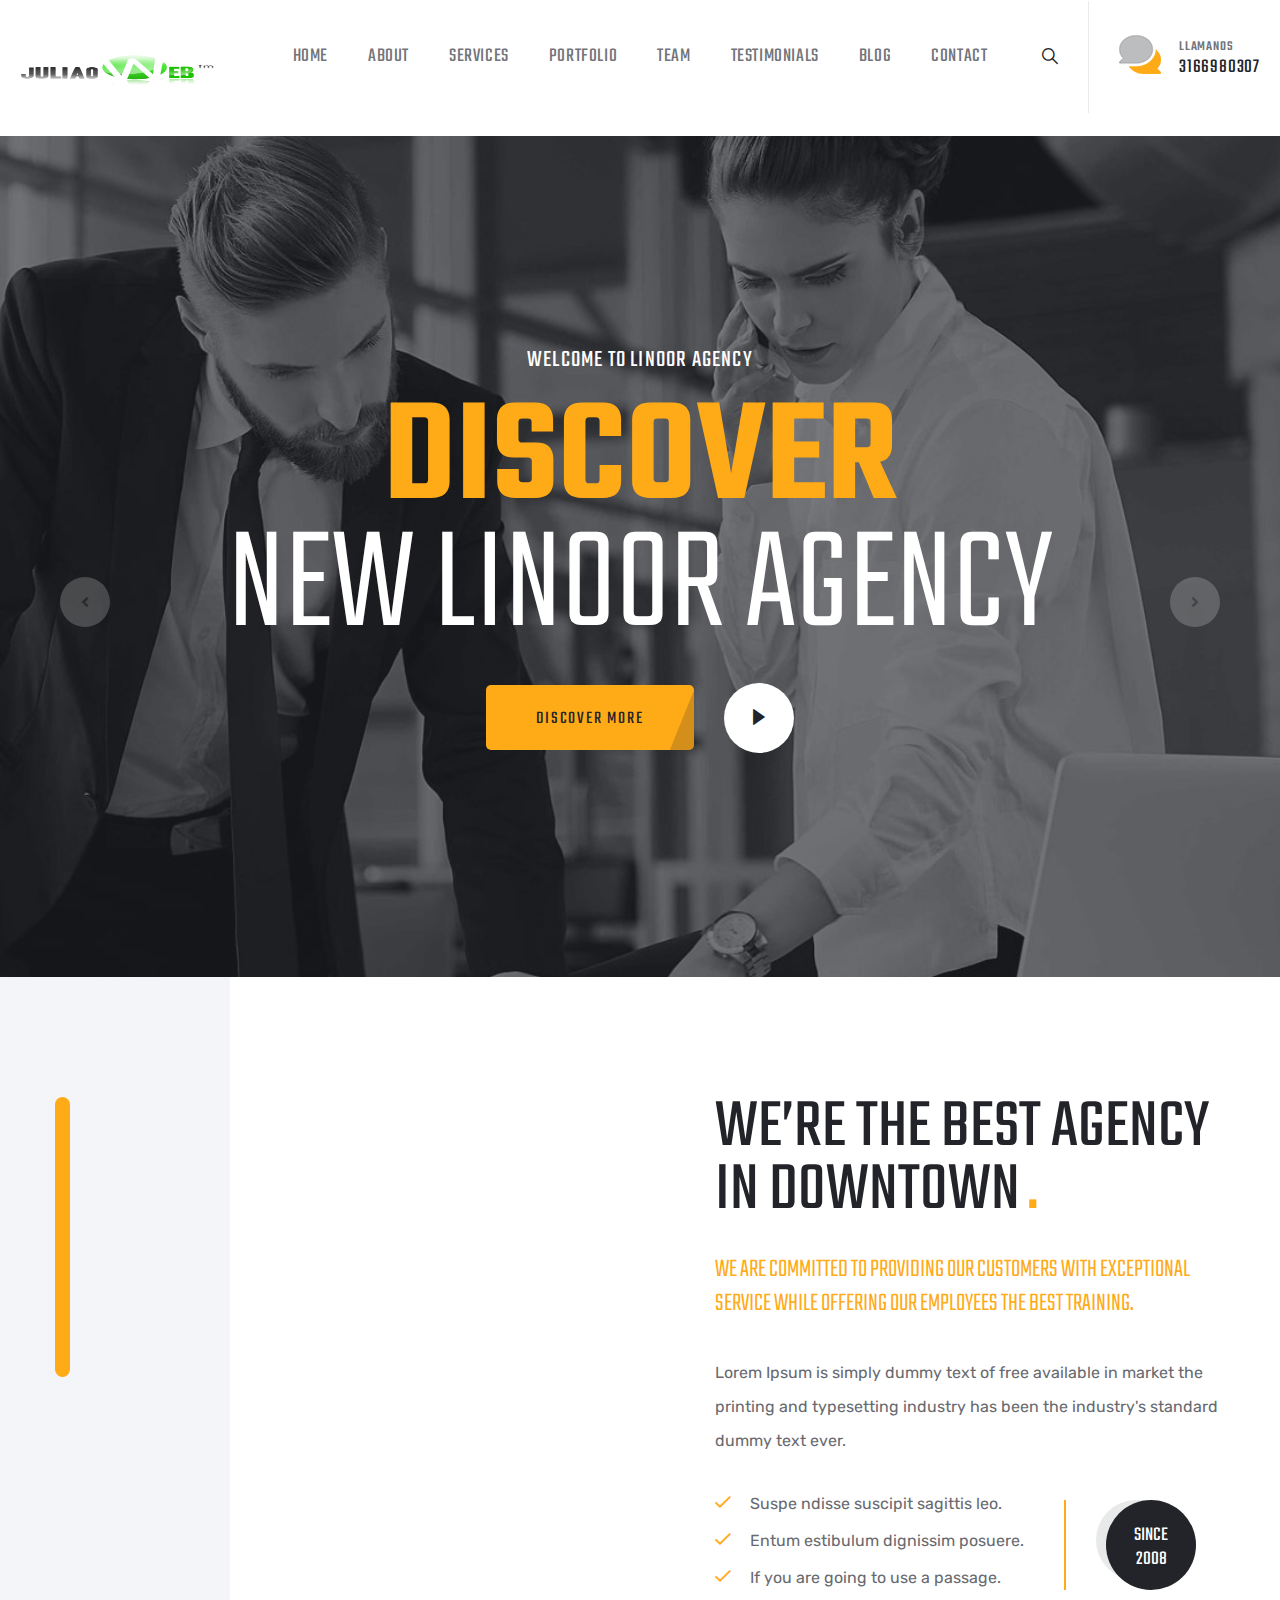
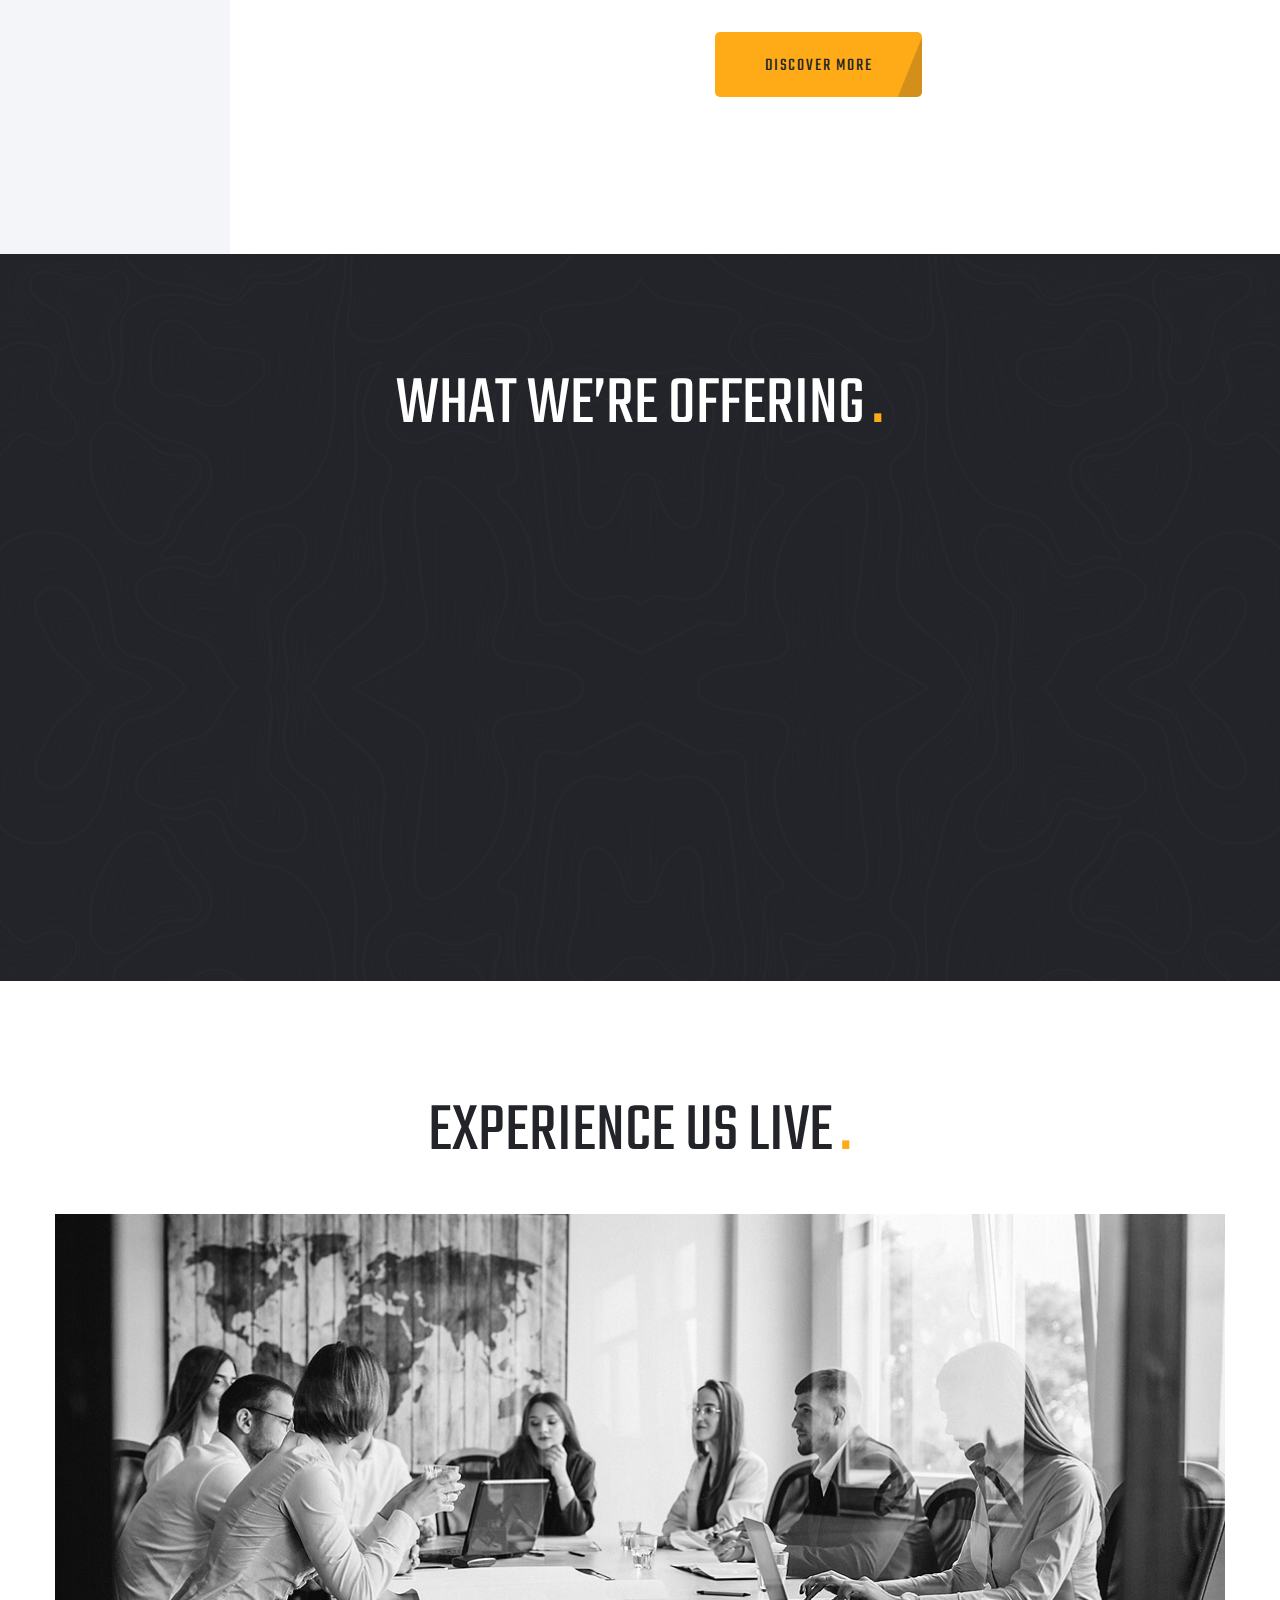
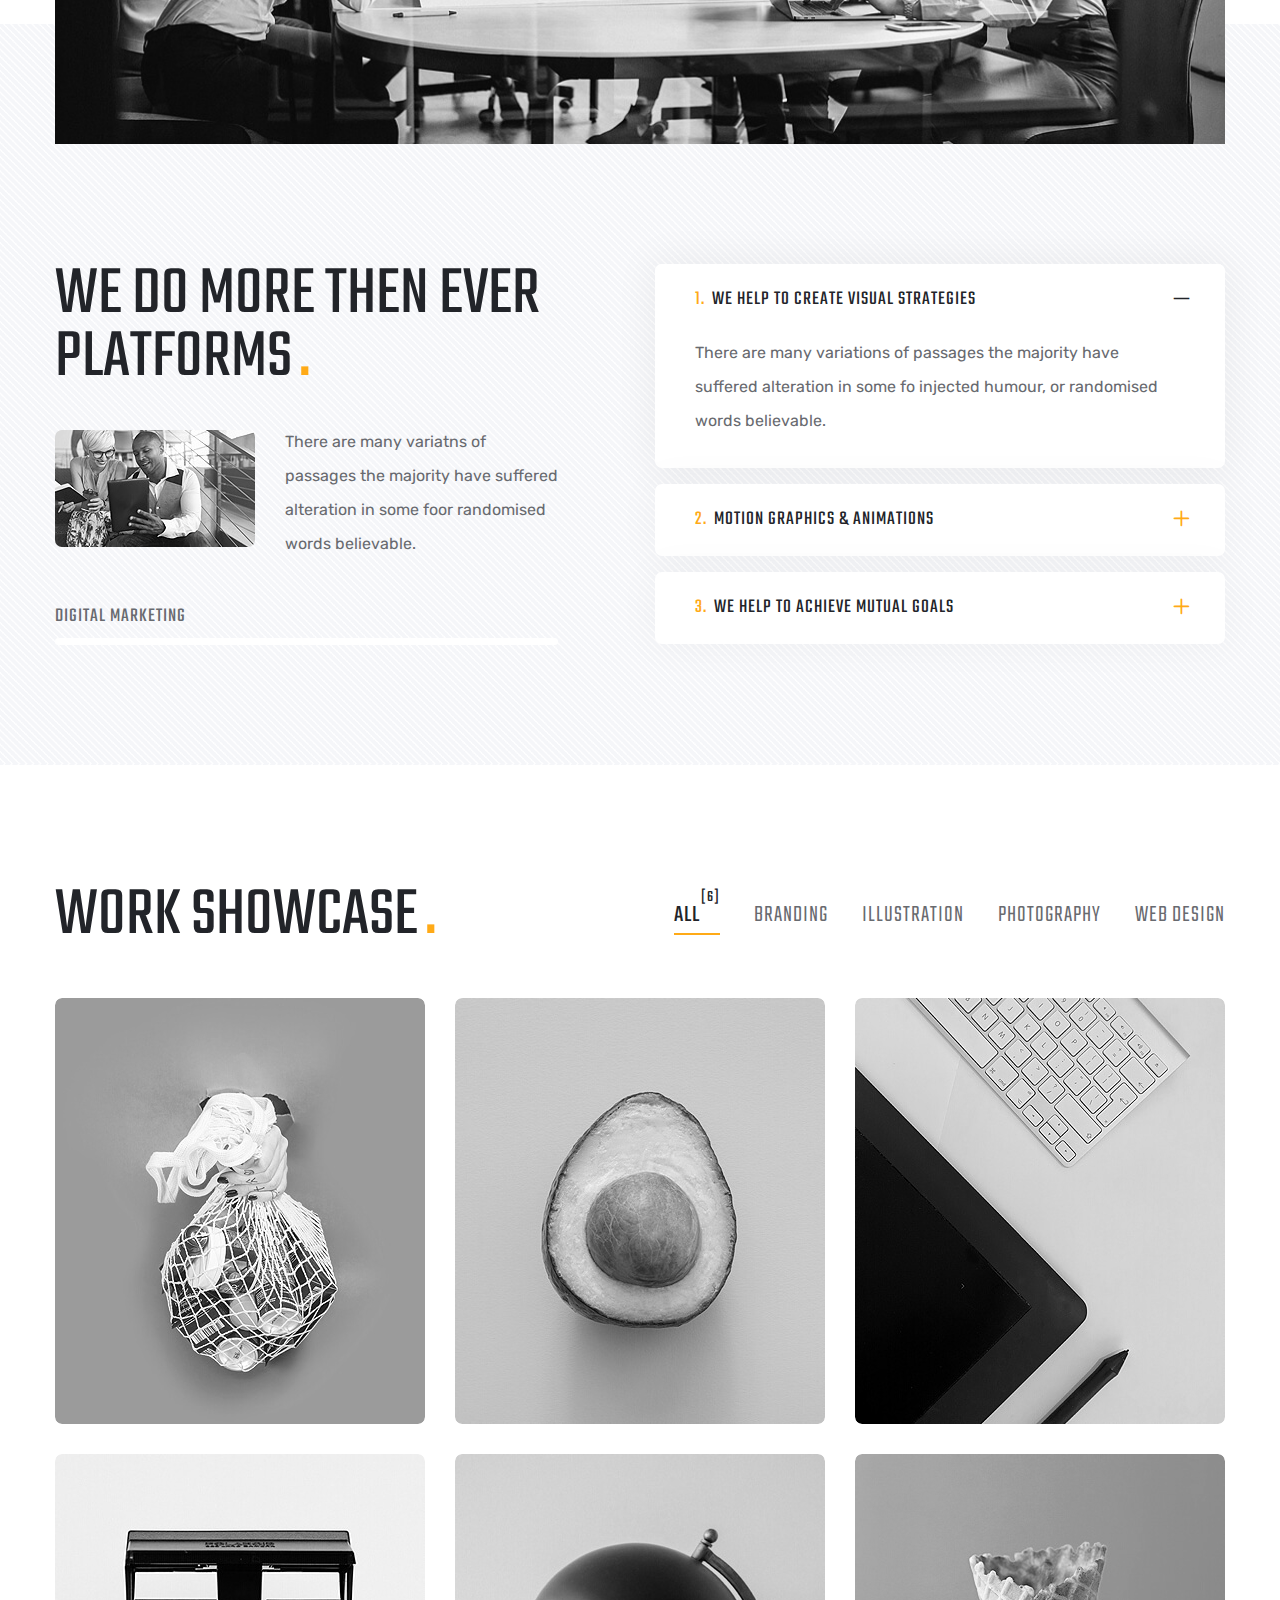
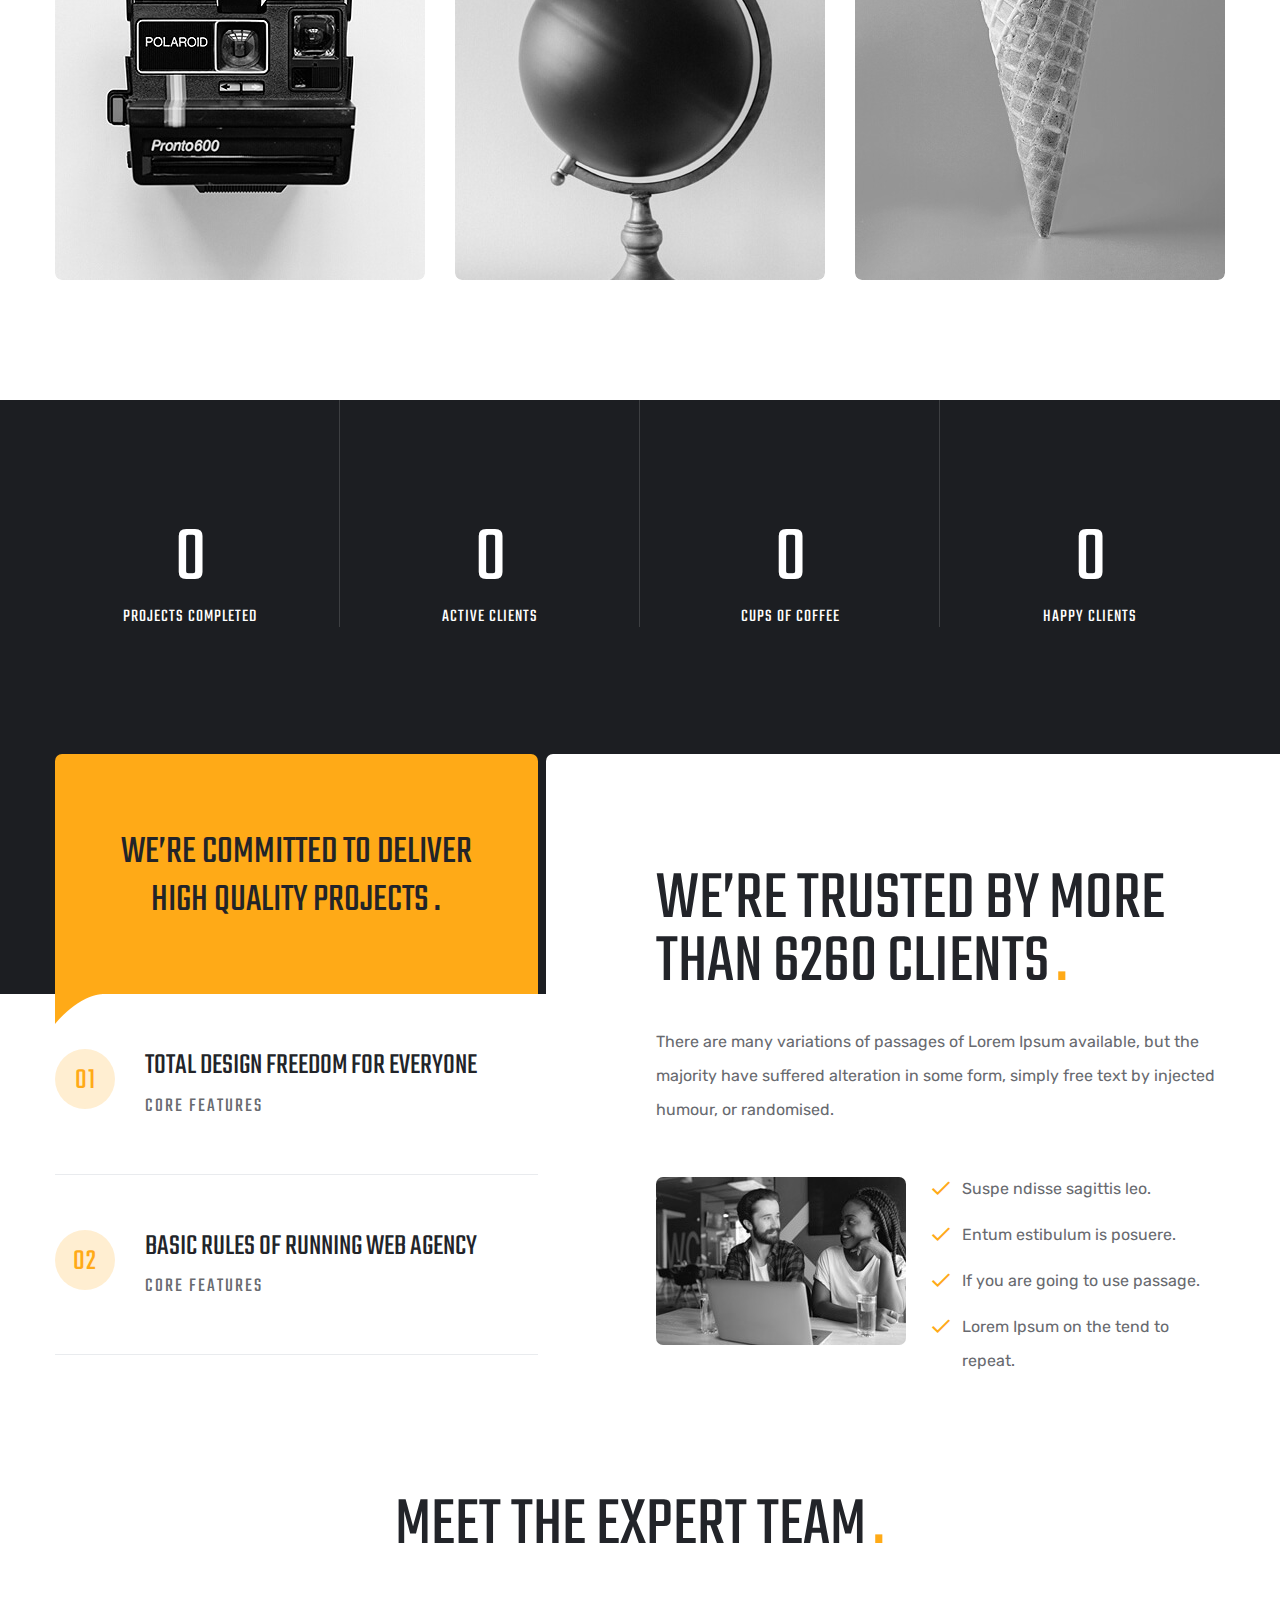
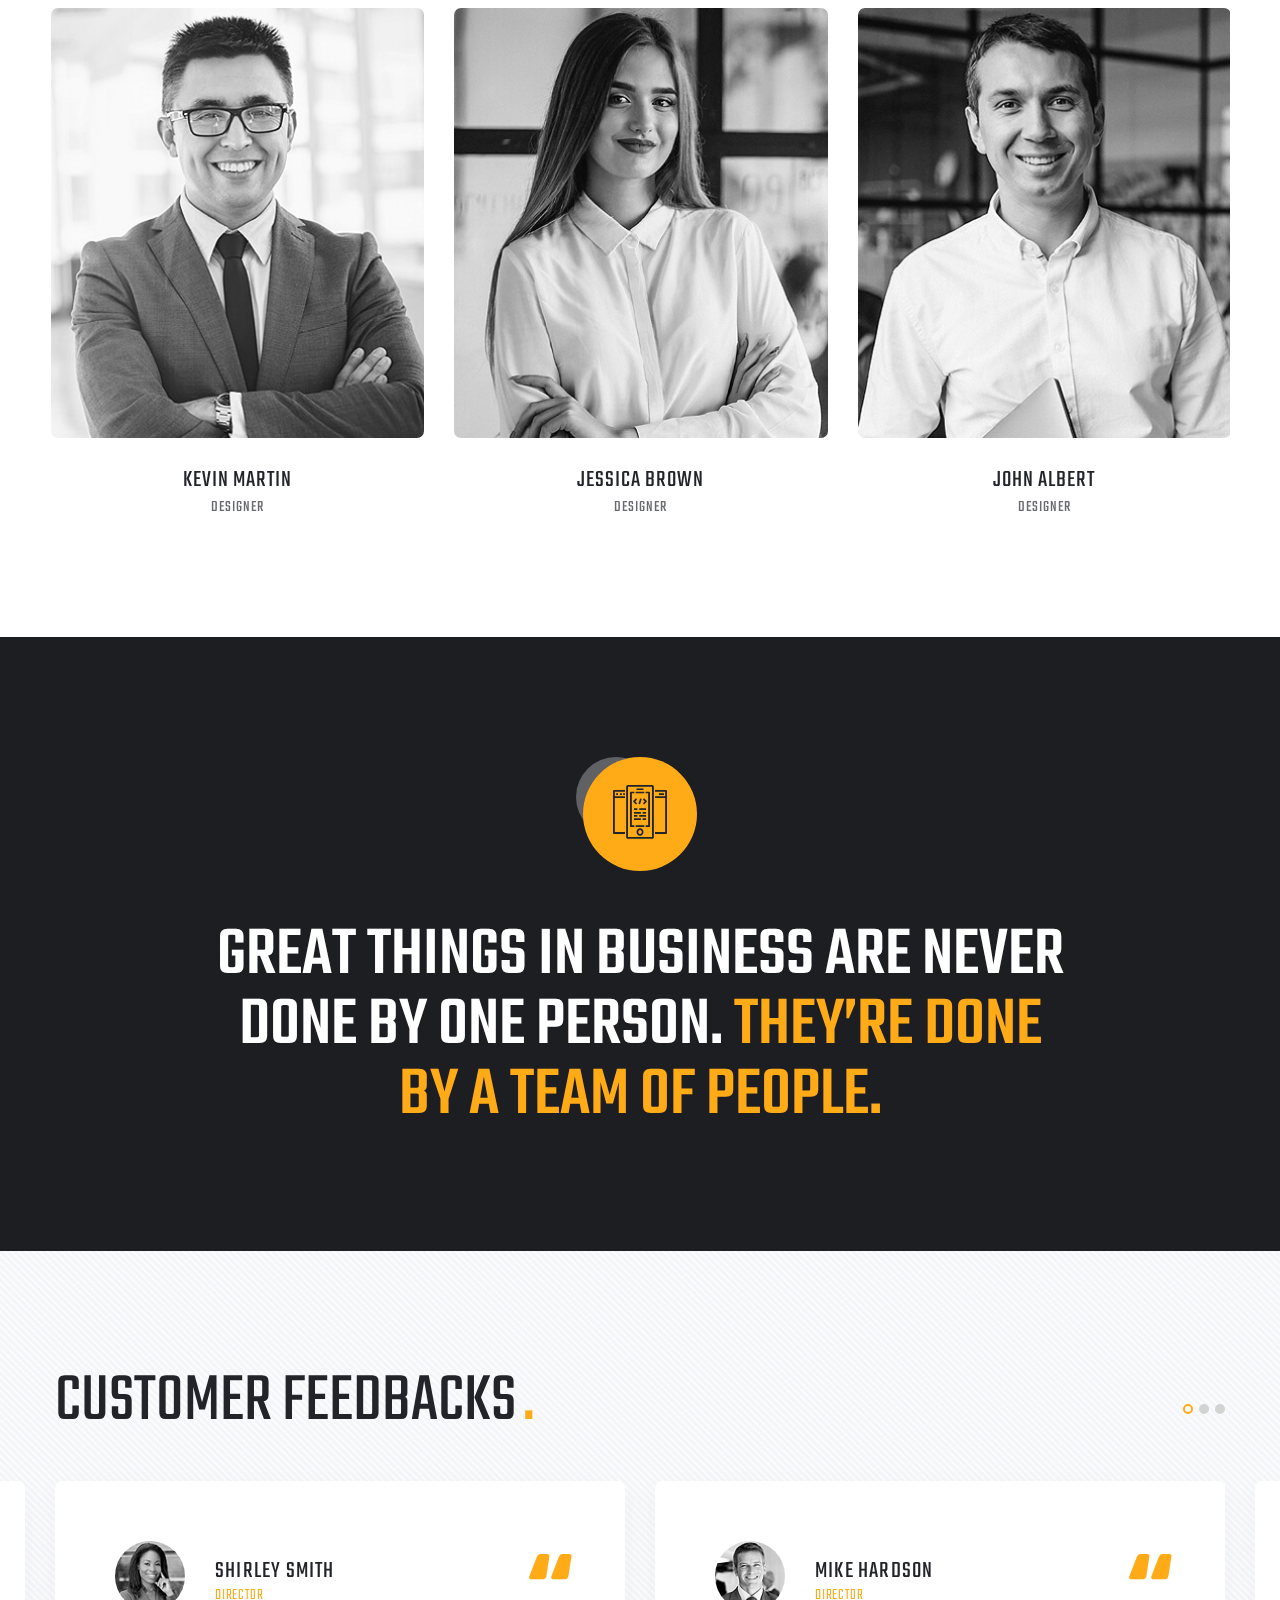
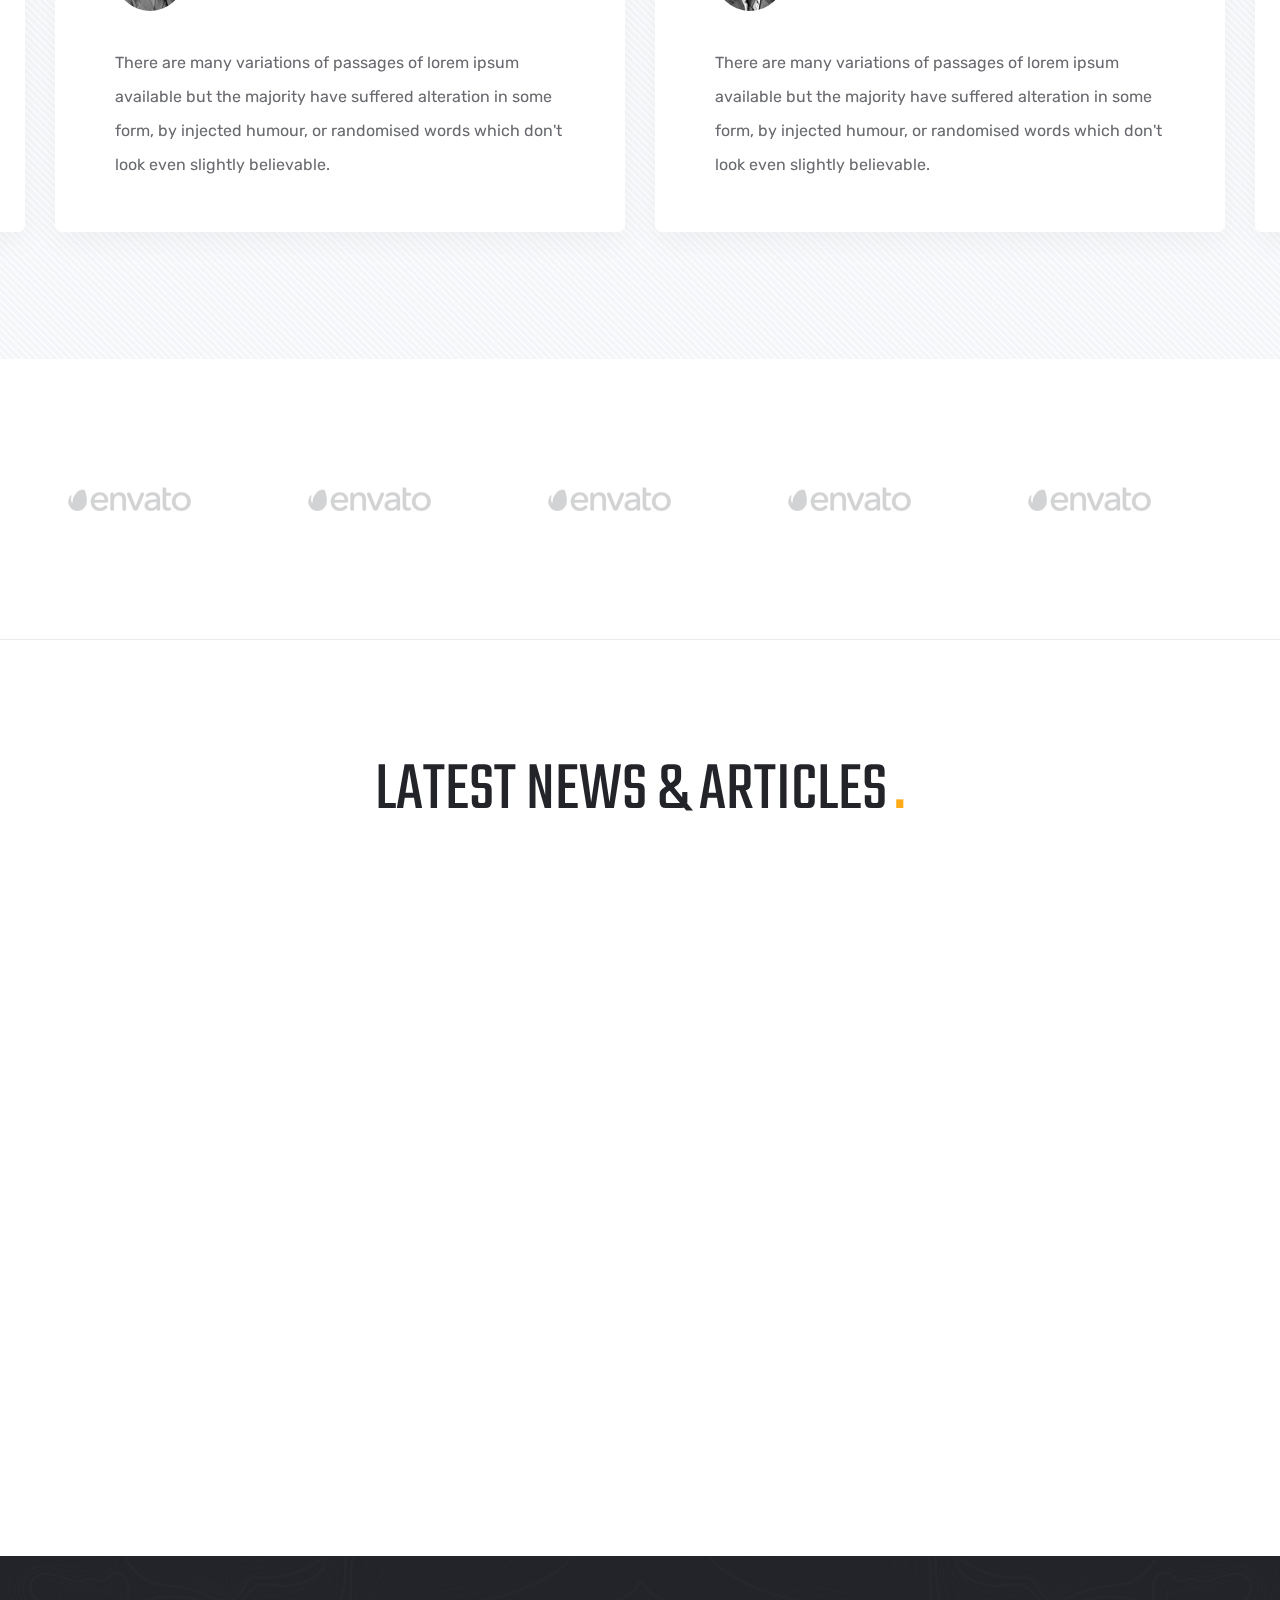
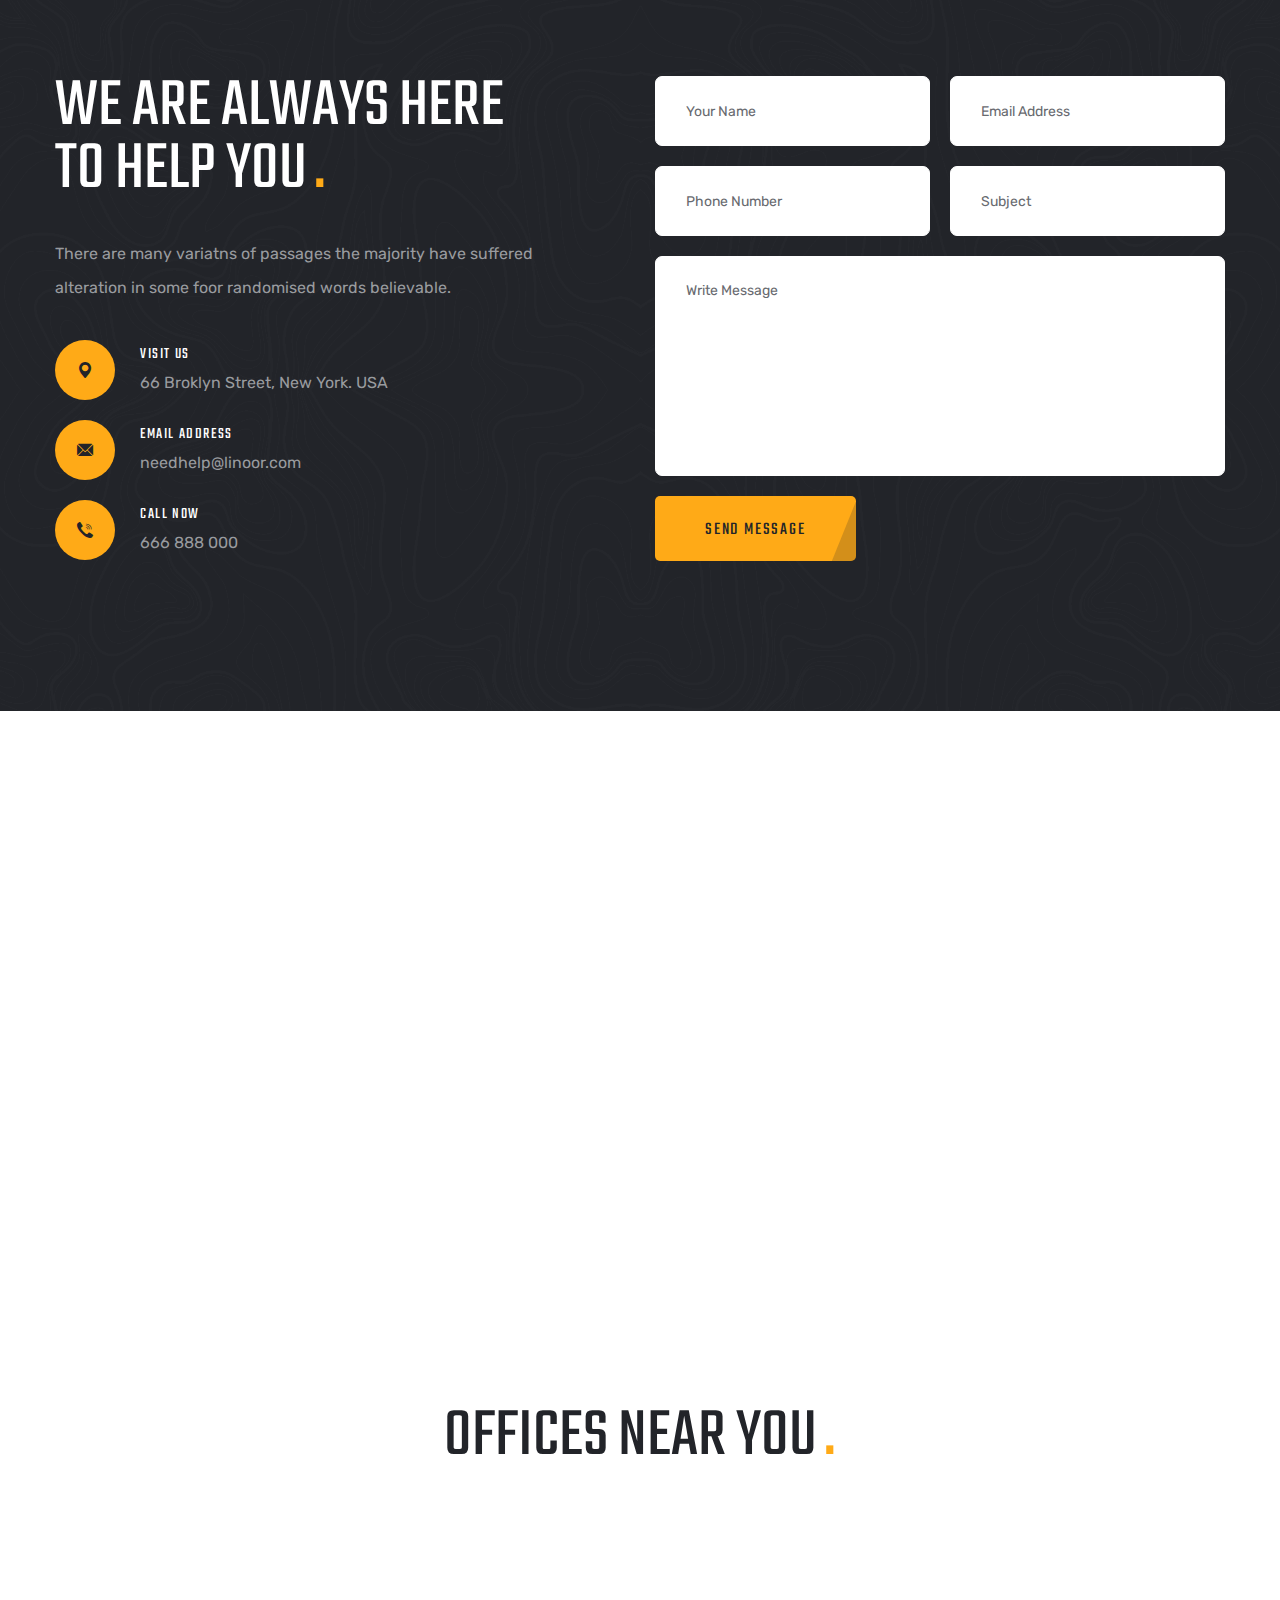
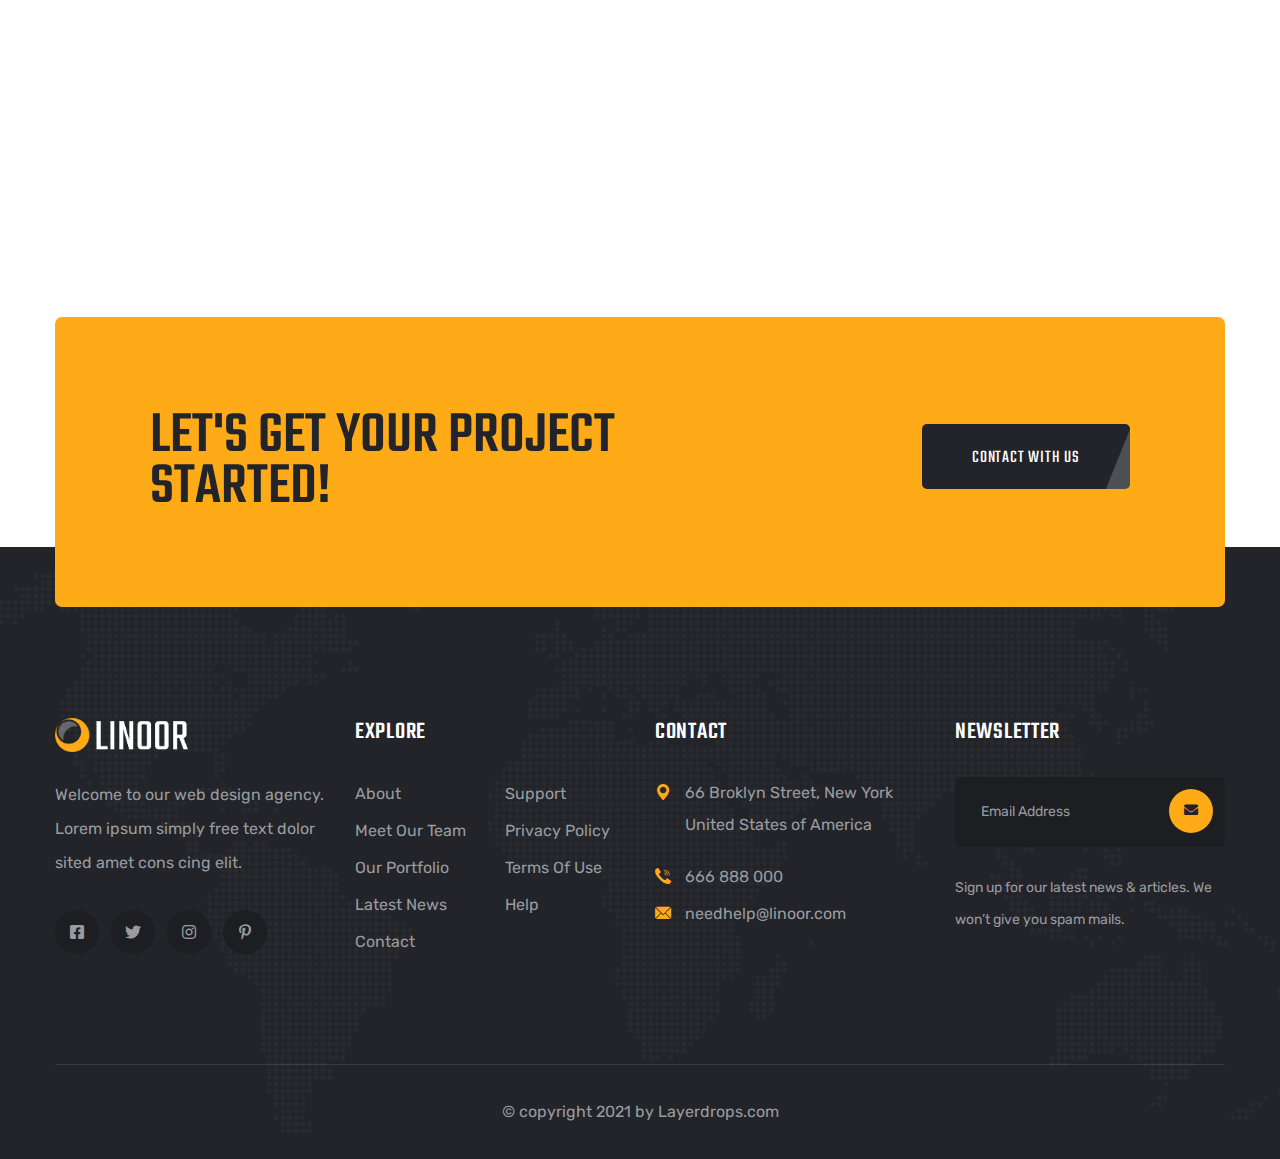
==== commit 1c9291cc: "ass" ====
--- a/html5up/web2.0/index.html
+++ b/html5up/web2.0/index.html
@@ -90,7 +90,7 @@
                 <div class="inner-container clearfix">
                     <!--Logo-->
                     <div class="logo-box">
-                        <div  class="logo"><a href="index.html" title="juliao  web "><img style="width:300px;"
+                        <div  class="logo"><a href="index.html" title="juliao  web "><img style="width:200px;"
                                     src="images/logo.png" id="dLogo" class="main-logo"
                                     alt="juliao web - DIgital Agency "
                                     title="juliao web - DIgital Agency "></a></div>
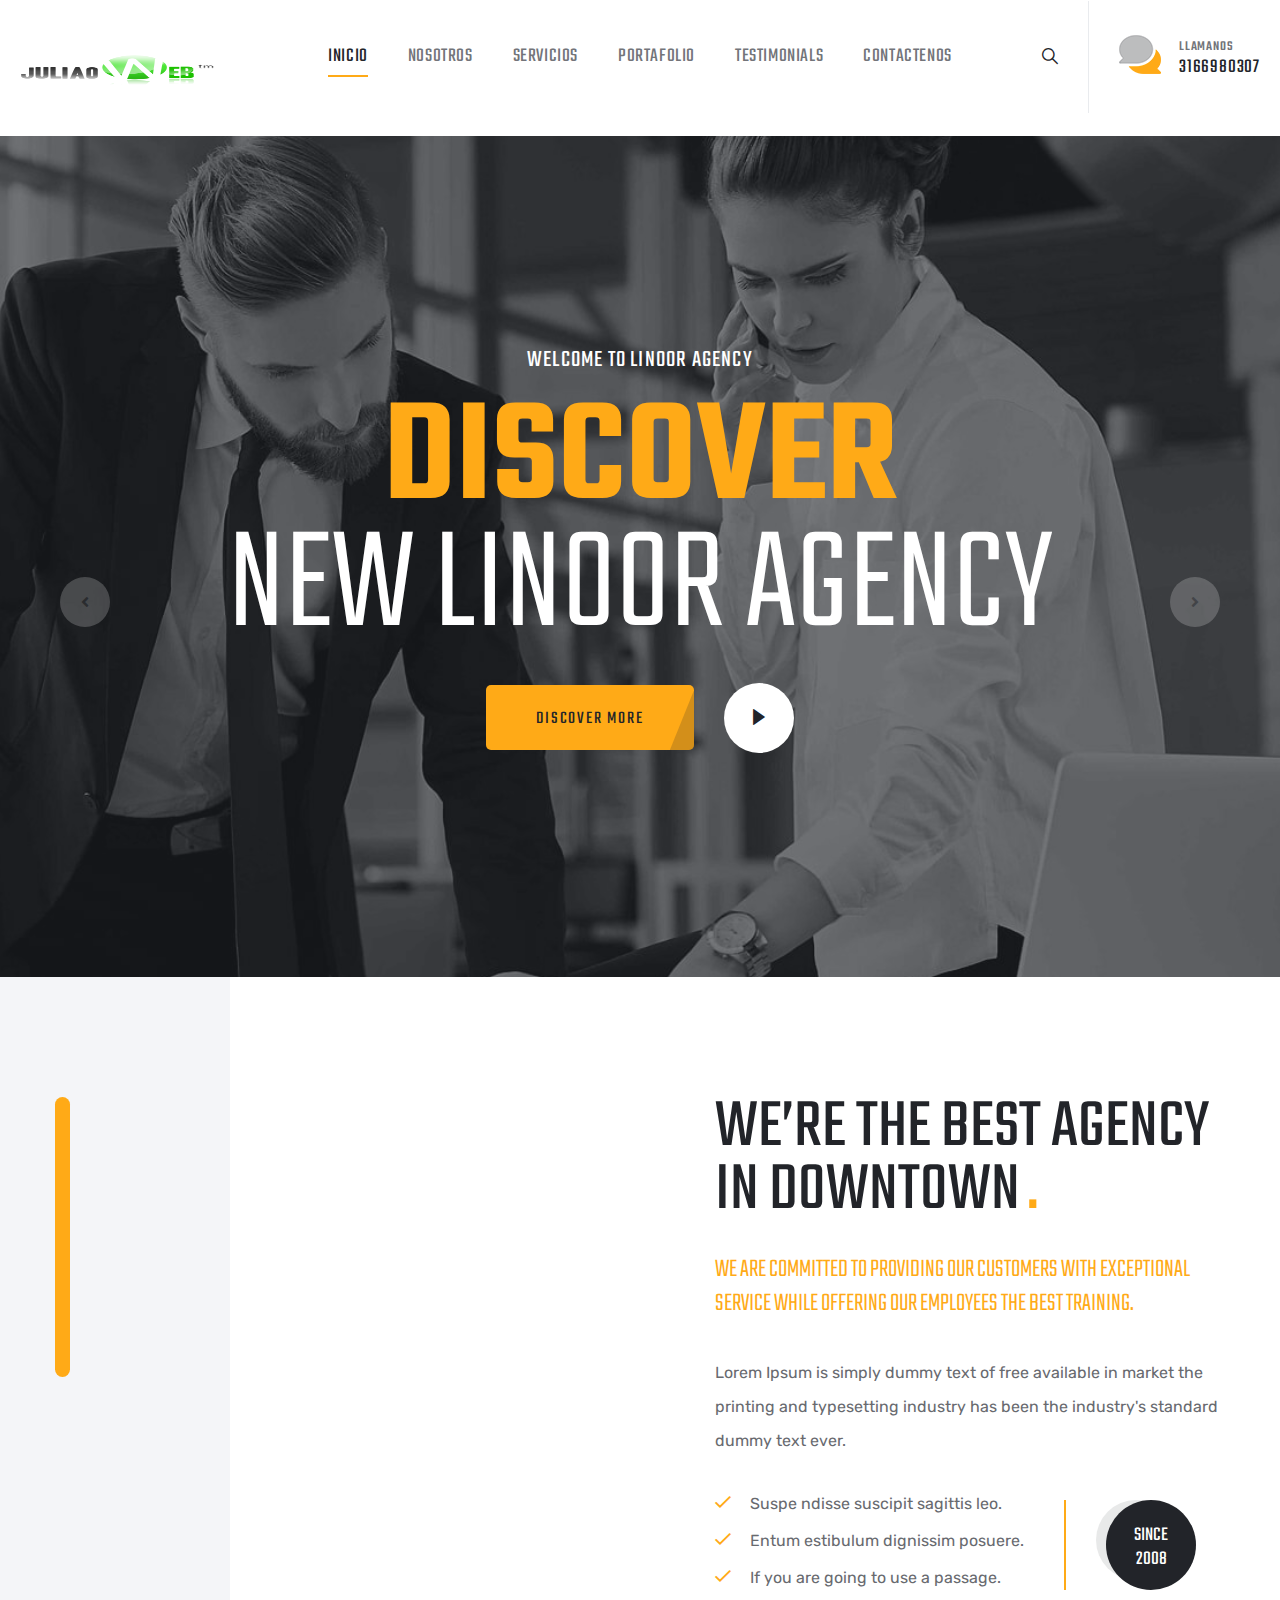
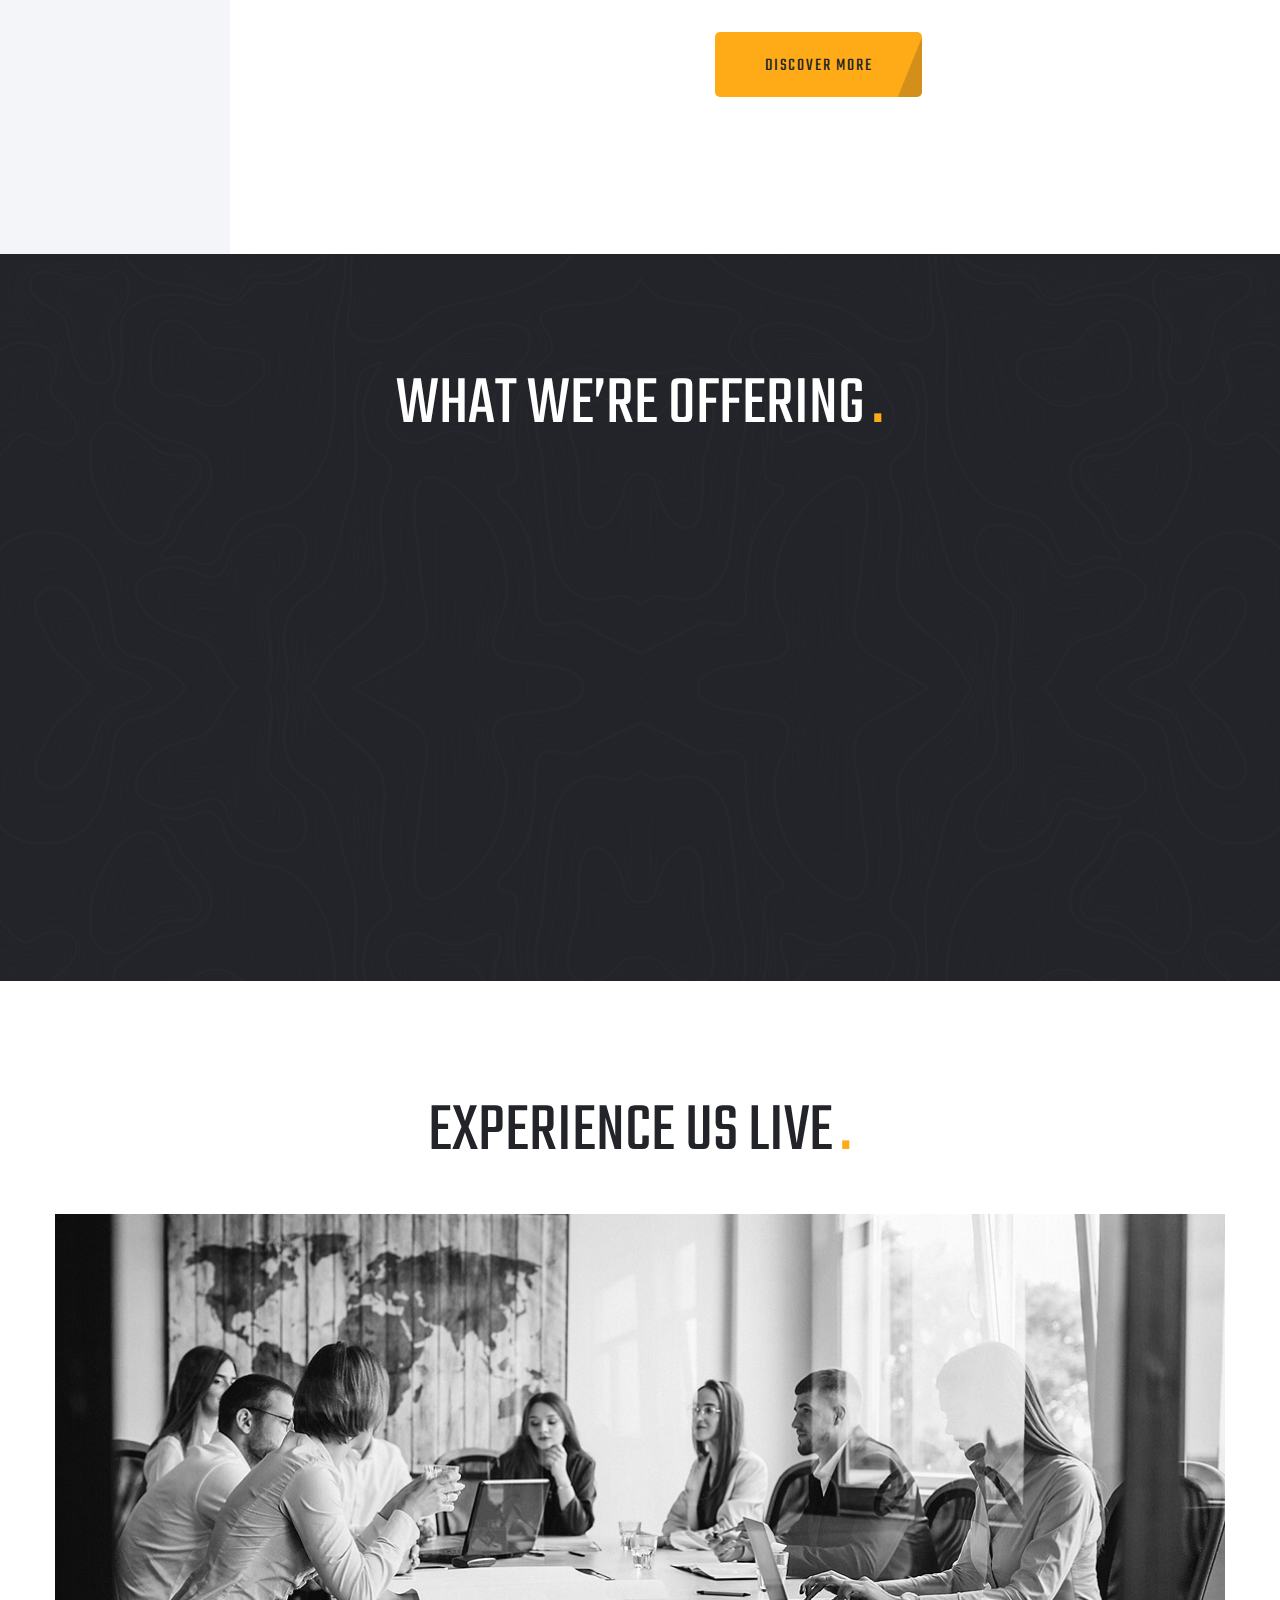
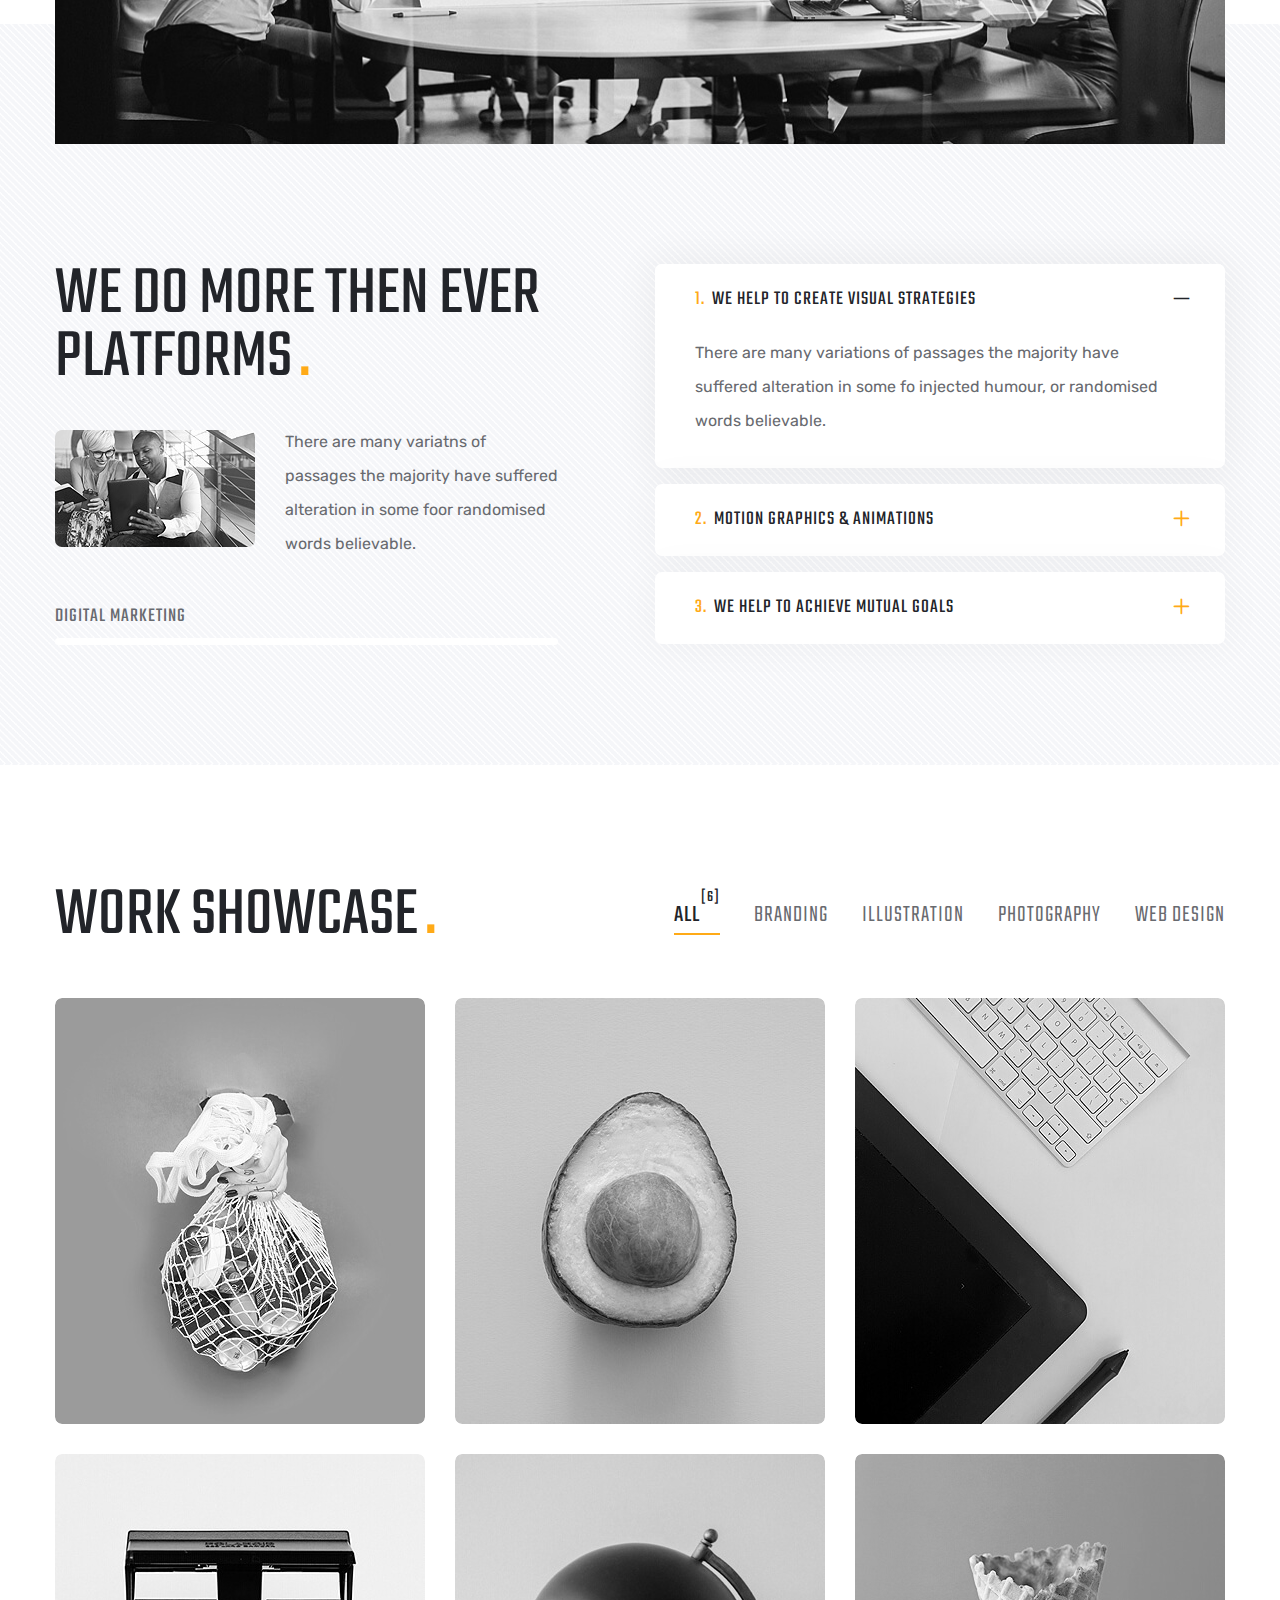
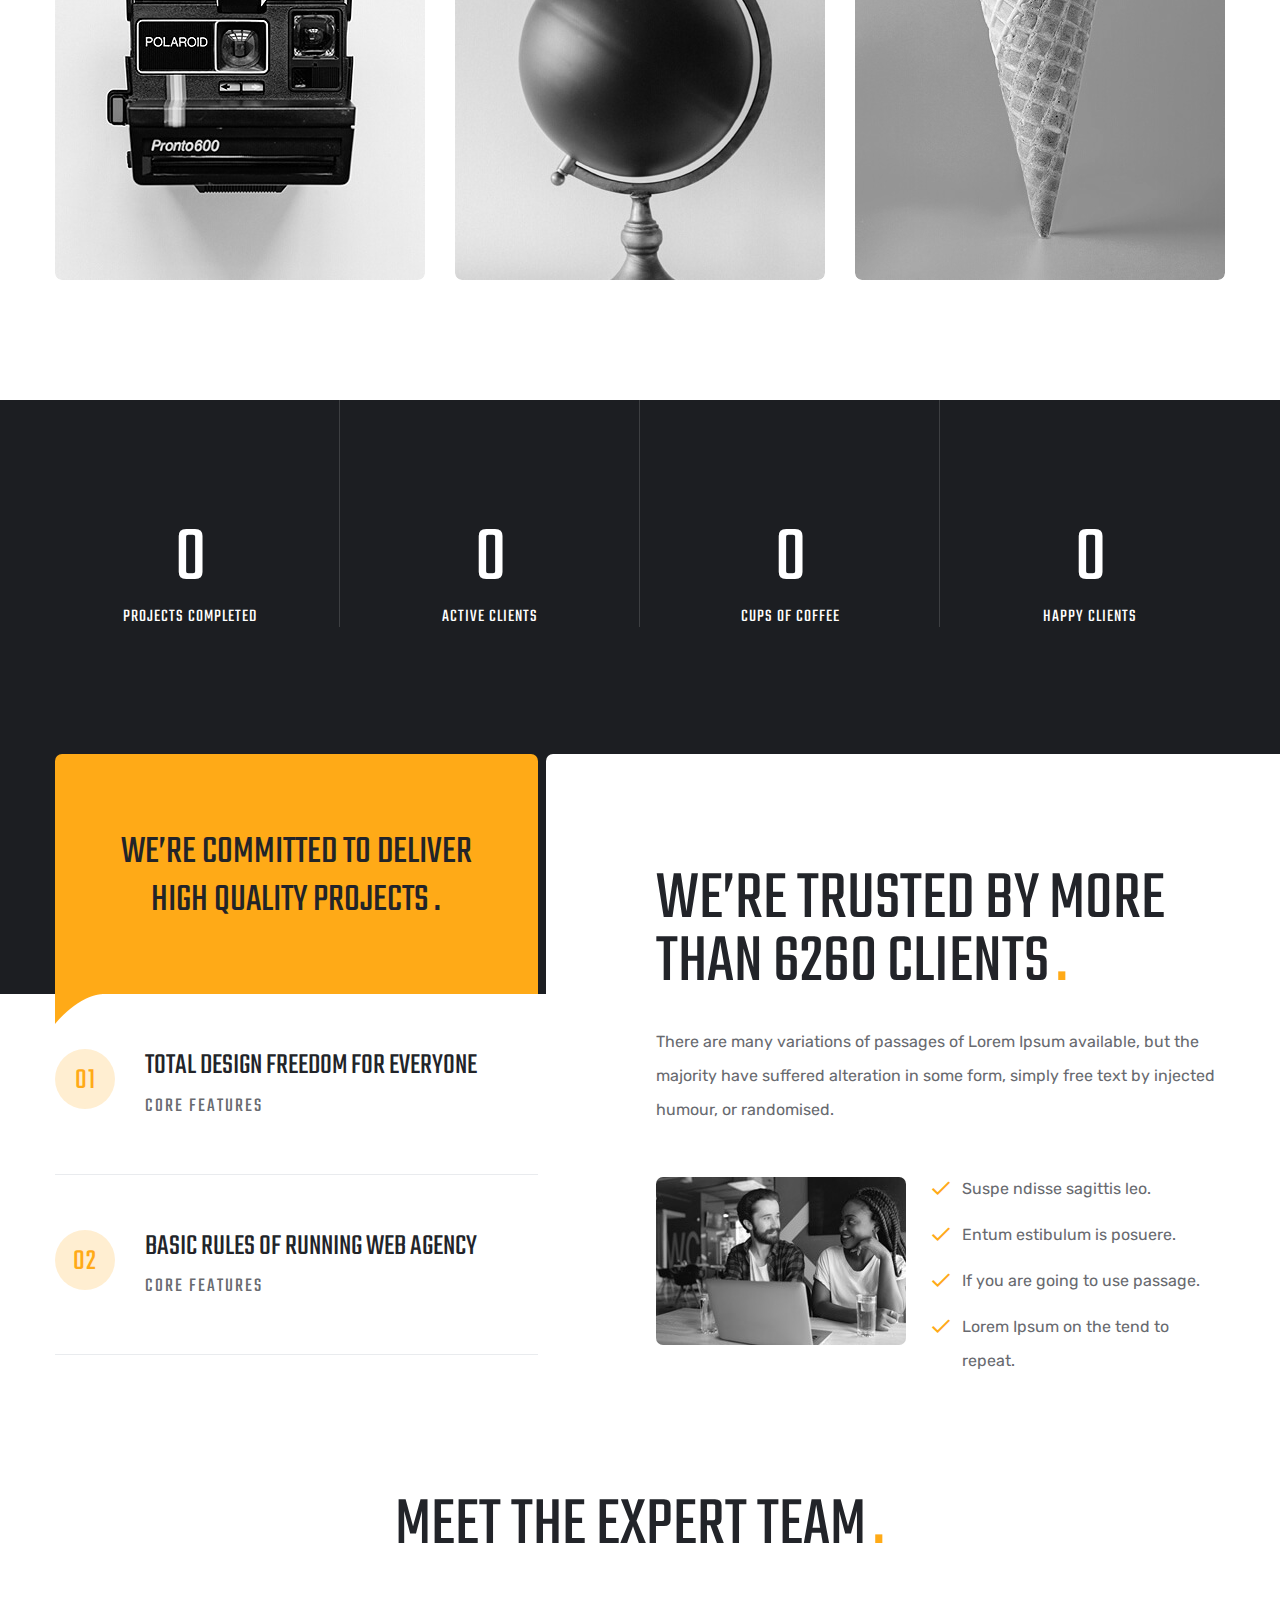
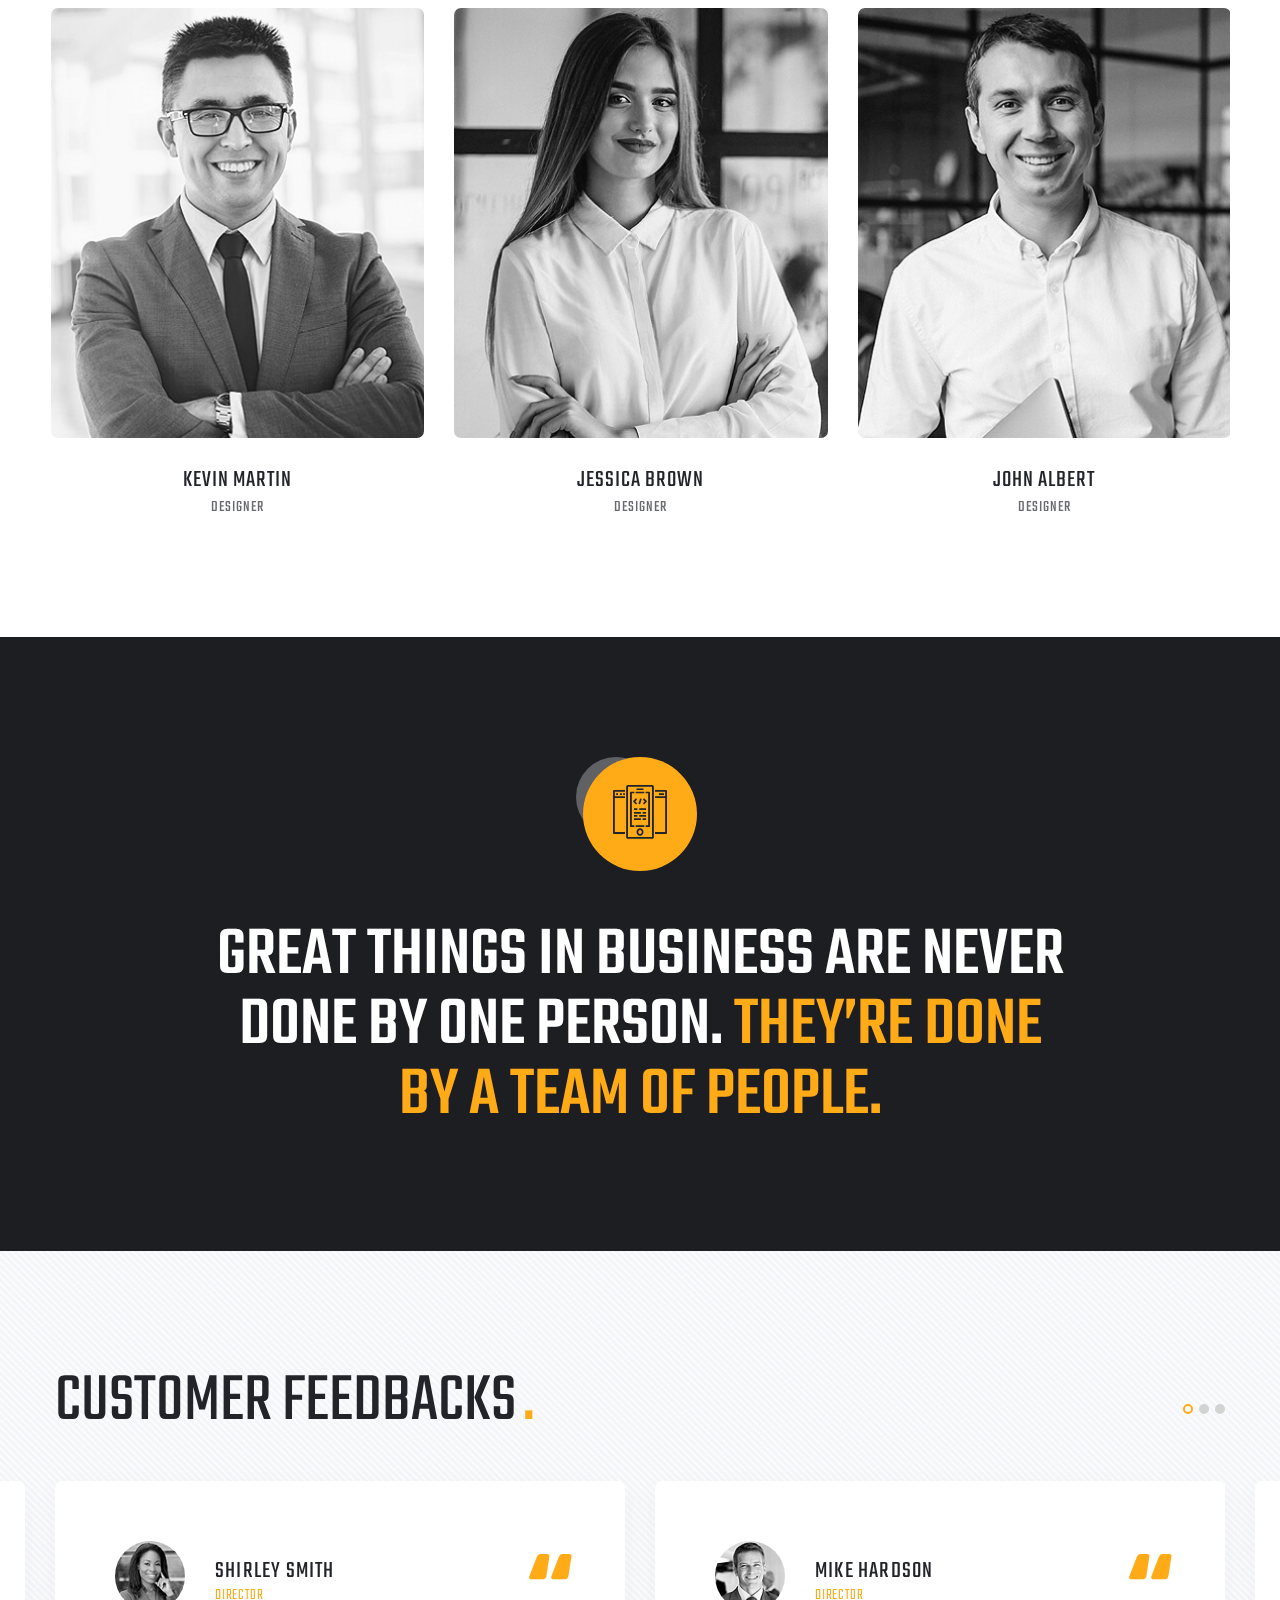
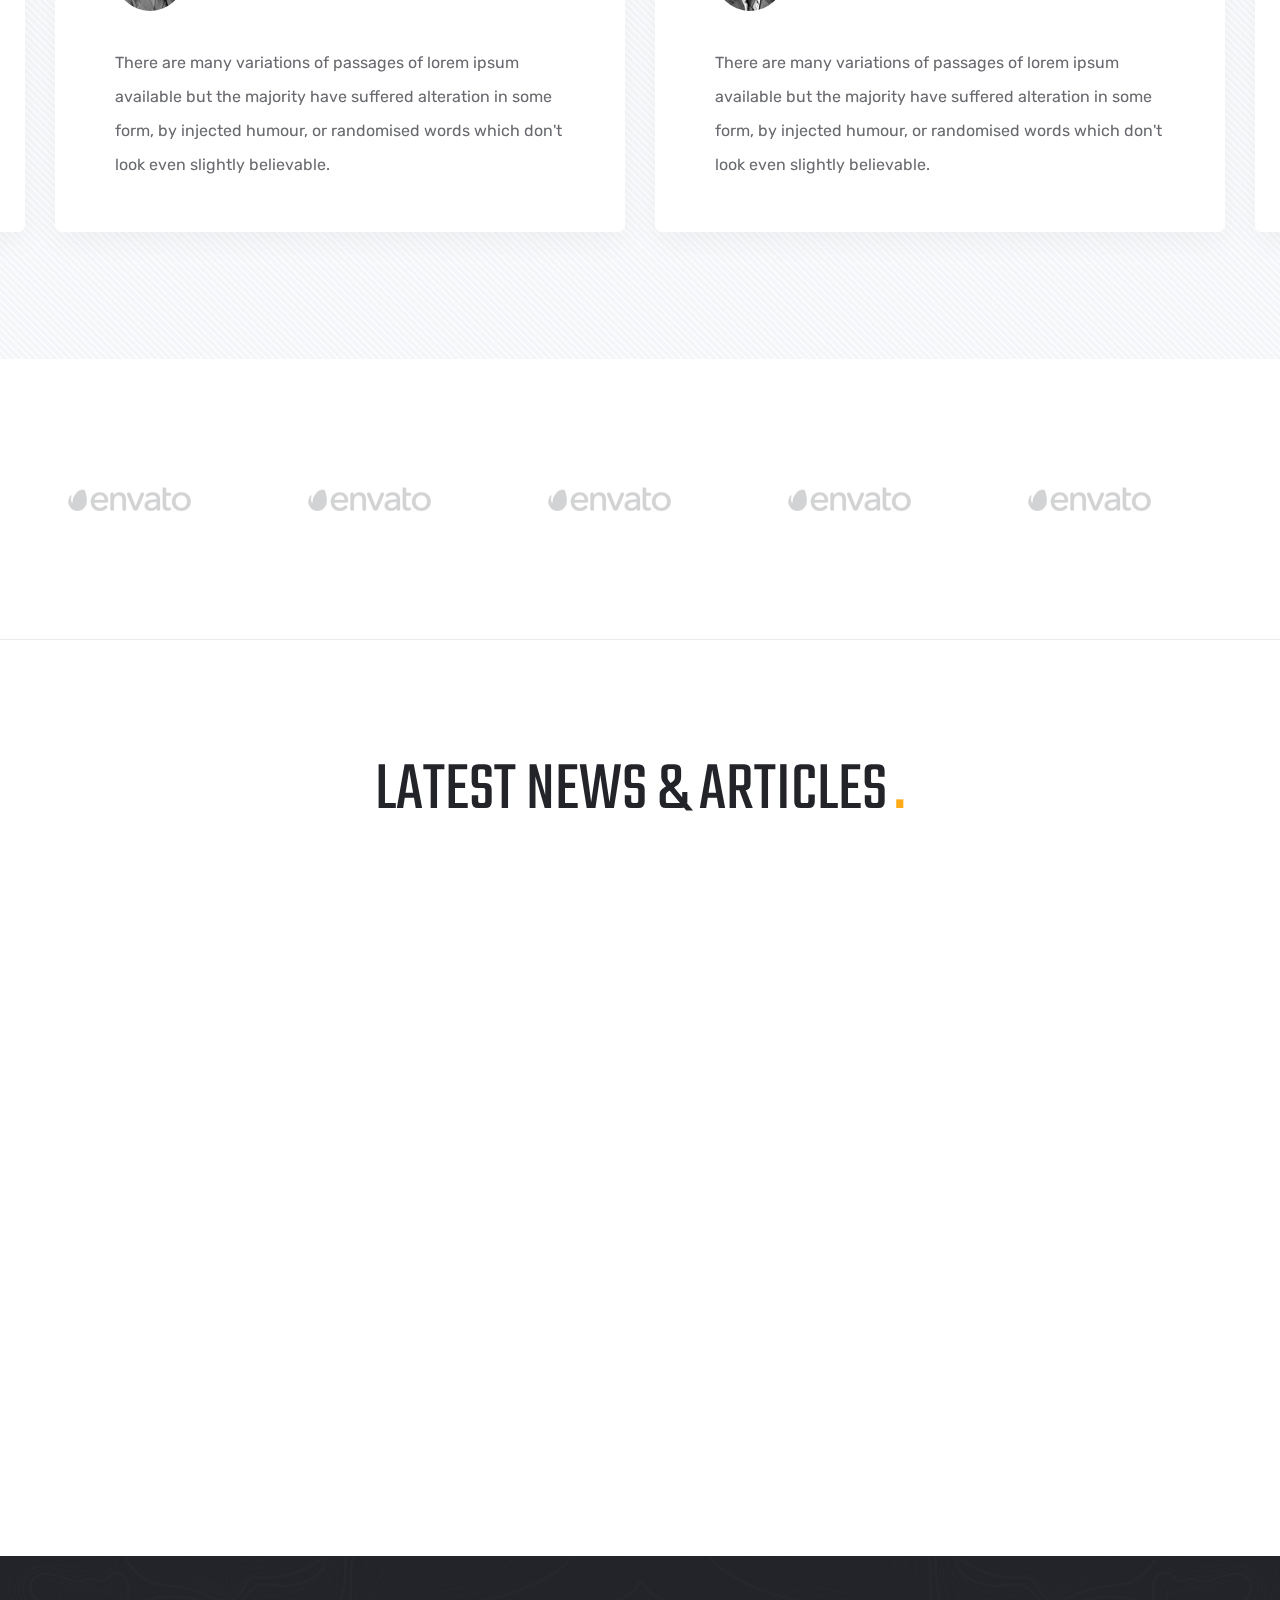
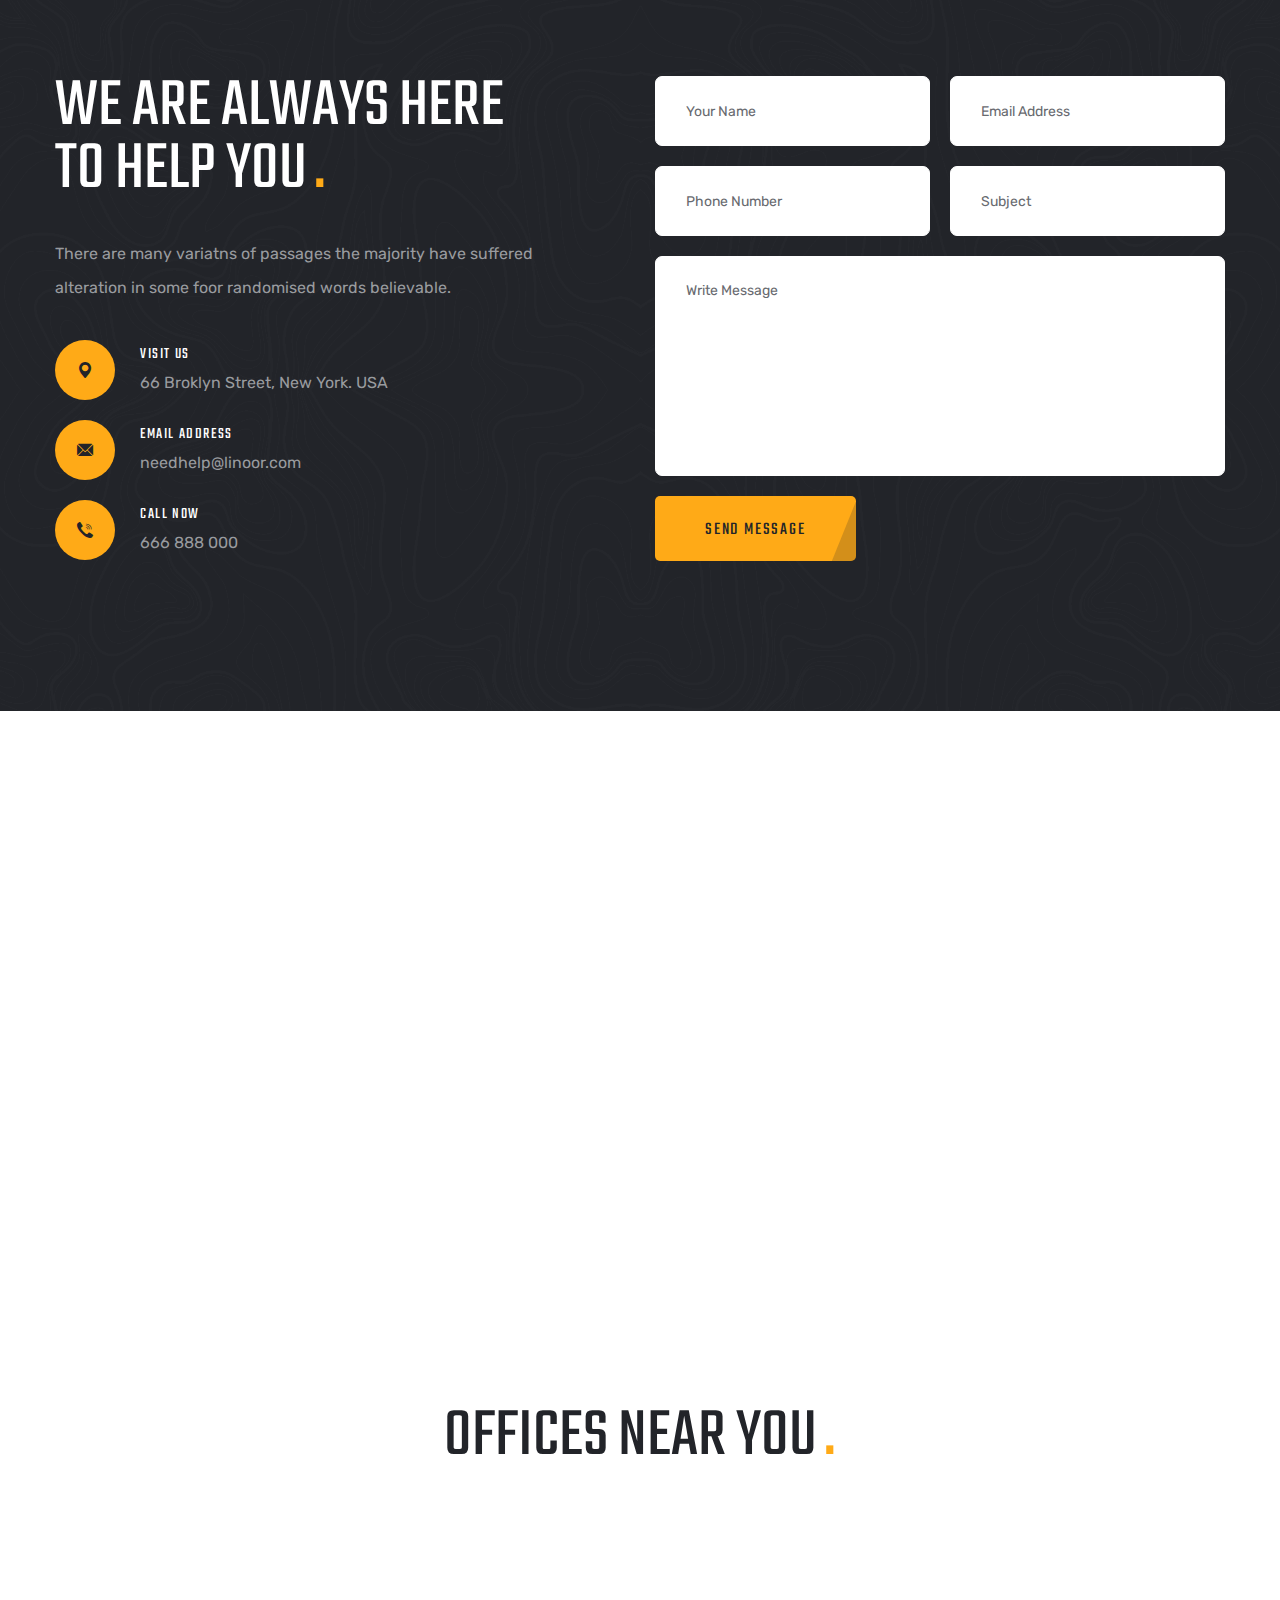
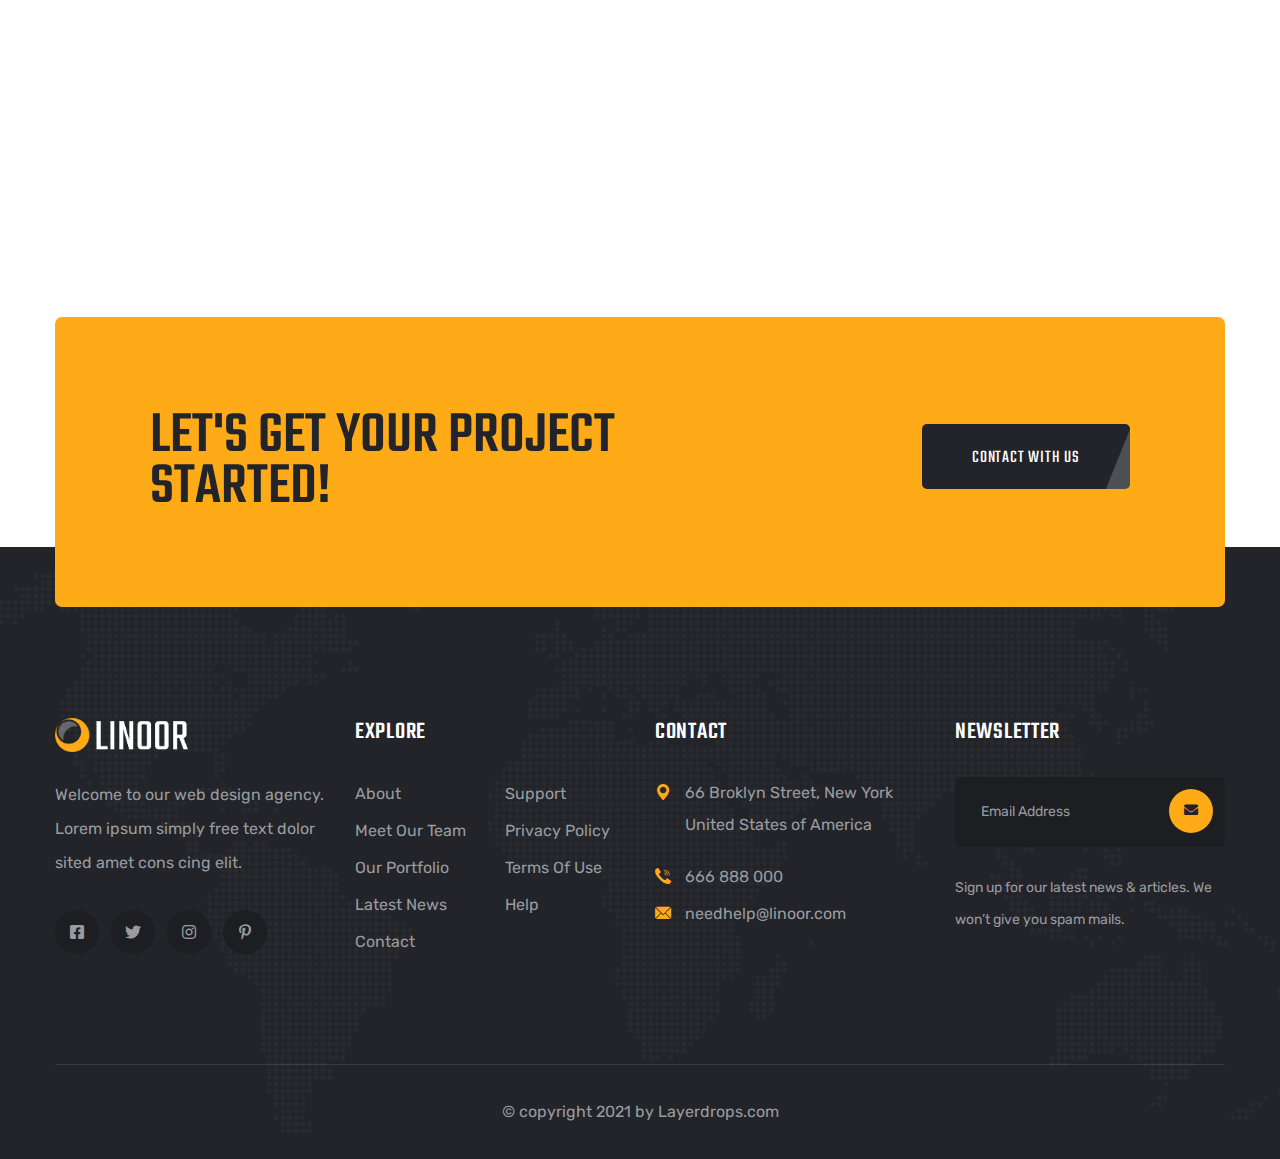
==== commit d7ed9f6b: "011" ====
--- a/html5up/web2.0/index.html
+++ b/html5up/web2.0/index.html
@@ -90,7 +90,7 @@
                 <div class="inner-container clearfix">
                     <!--Logo-->
                     <div class="logo-box">
-                        <div  class="logo"><a href="index.html" title="juliao  web "><img style="width:200px;"
+                        <div  class="logo"><a href="index.html" title="juliao  web "><img style="width:200px;height: auto;"
                                     src="images/logo.png" id="dLogo" class="main-logo"
                                     alt="juliao web - DIgital Agency "
                                     title="juliao web - DIgital Agency "></a></div>
@@ -105,29 +105,15 @@
                             <div class="collapse navbar-collapse show clearfix" id="navbarSupportedContent">
                                 <ul class="navigation clearfix one-page-scroll-menu">
                                     <li class="dropdown">
-                                        <a href="one-page.html">Home</a>
-                                        <ul>
-                                            <li><a href="index-main.html">Home Style 01</a></li>
-                                            <li><a href="index-2.html">Home Style 02</a></li>
-                                            <li><a href="index-3.html">Home Style 03</a></li>
-                                            <li><a href="one-page.html">Home One Page</a></li>
-                                            <li><a href="index-4.html">Home Style 04 </a></li>
-                                            <li><a href="index-portfolio.html">Portfolio Home </a>
-                                            <li><a href="index-portfolio-2.html">Portfolio Home 2 <span>new</span></a>
-                                            </li>
-                                            <li><a href="index-parallax.html">Parallax Home</a>
-                                            </li>
-                                            <li><a href="index-dark.html">Dark Home </a></li>
-                                            <li><a href="index-boxed.html">Boxed Home </a></li>
-                                        </ul>
+                                        <a href="index.html">INICIO</a>
+                                        
                                     </li>
-                                    <li class="scrollToLink"><a href="#about">About</a></li>
-                                    <li class="scrollToLink"><a href="#services">Services</a></li>
-                                    <li class="scrollToLink"><a href="#portfolio">Portfolio</a></li>
-                                    <li class="scrollToLink"><a href="#team">Team</a></li>
-                                    <li class="scrollToLink"><a href="#testimonials">Testimonials</a></li>
-                                    <li class="scrollToLink"><a href="#blog">Blog</a></li>
-                                    <li class="scrollToLink"><a href="#contact">Contact</a></li>
+                                    <li class="scrollToLink"><a href="#about">NOSOTROS</a></li>
+                                    <li class="scrollToLink"><a href="#services">SERVICIOS</a></li>
+                                    <li class="scrollToLink"><a href="#portfolio">PORTAFOLIO</a></li>
+                                                           <li class="scrollToLink"><a href="#testimonials">Testimonials</a></li>
+                                   
+                                    <li class="scrollToLink"><a href="#contact">CONTACTENOS</a></li>
                                 </ul>
                             </div>
                         </nav>
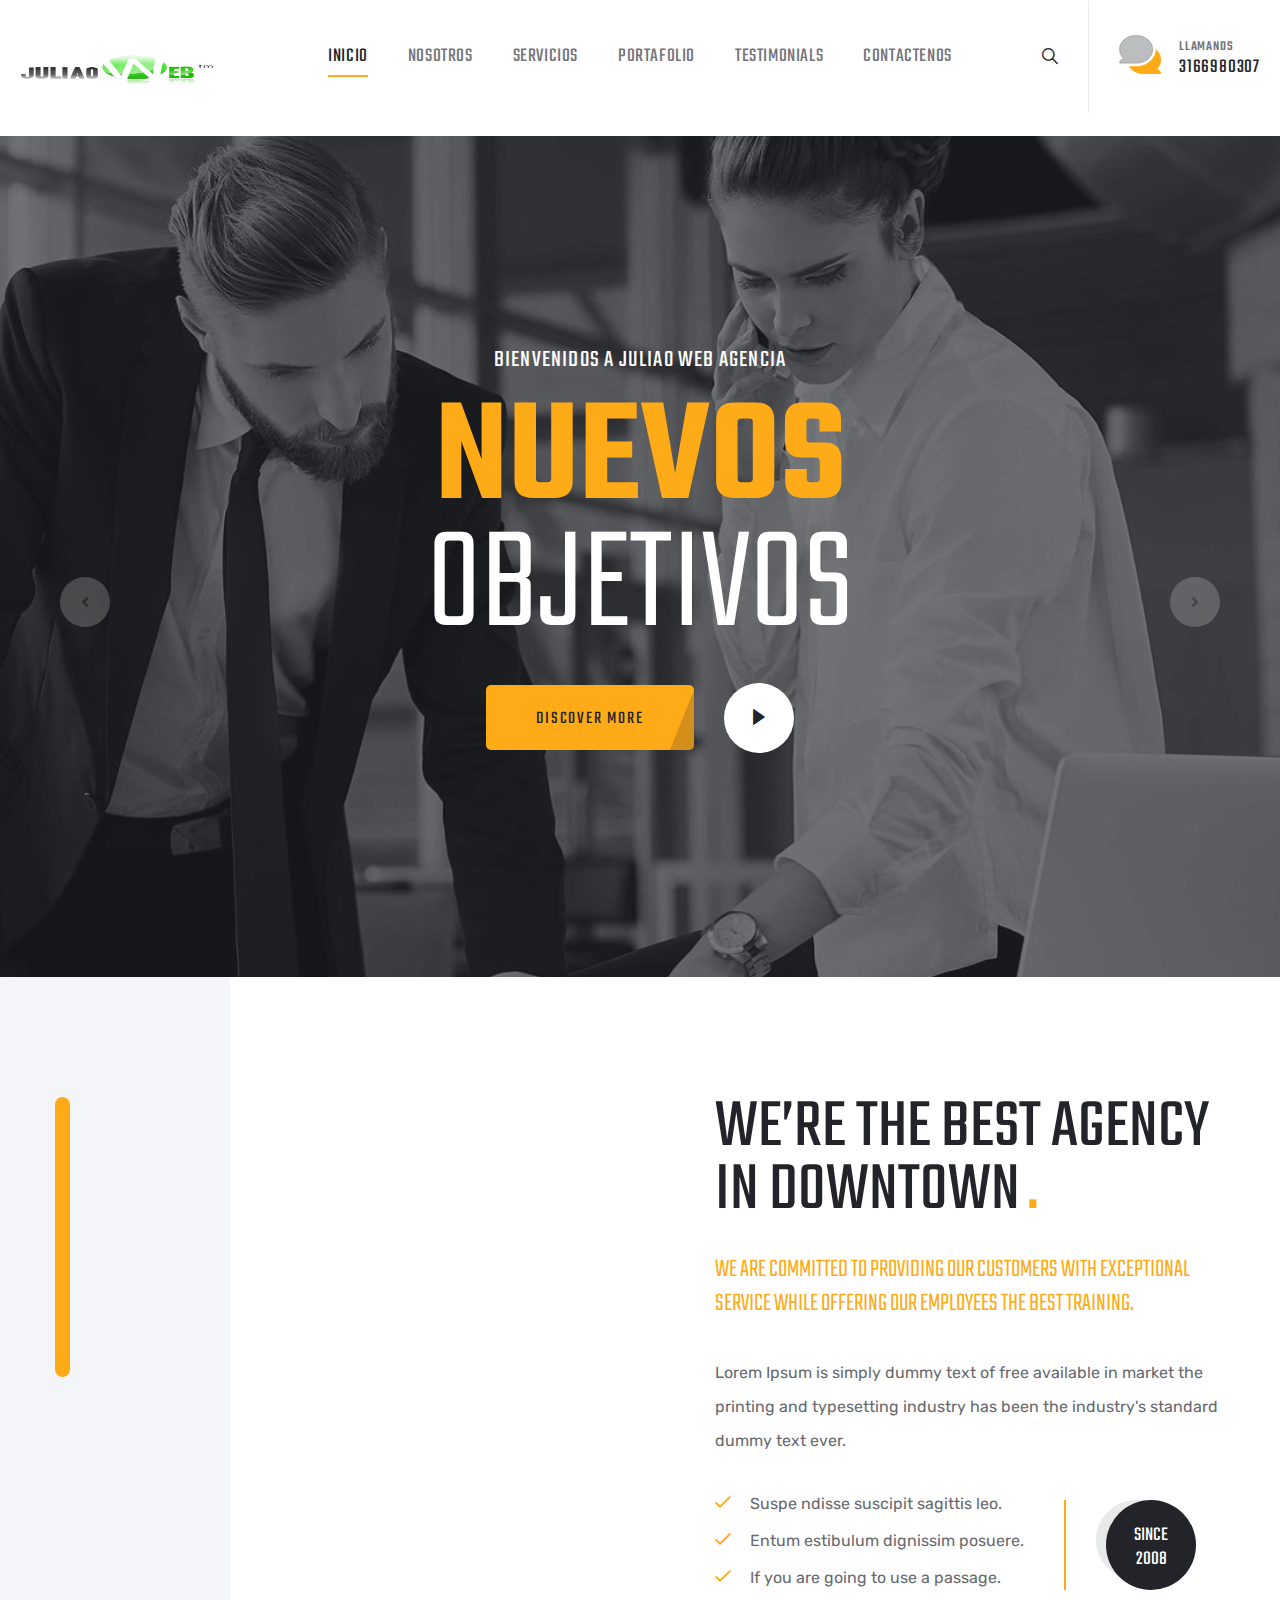
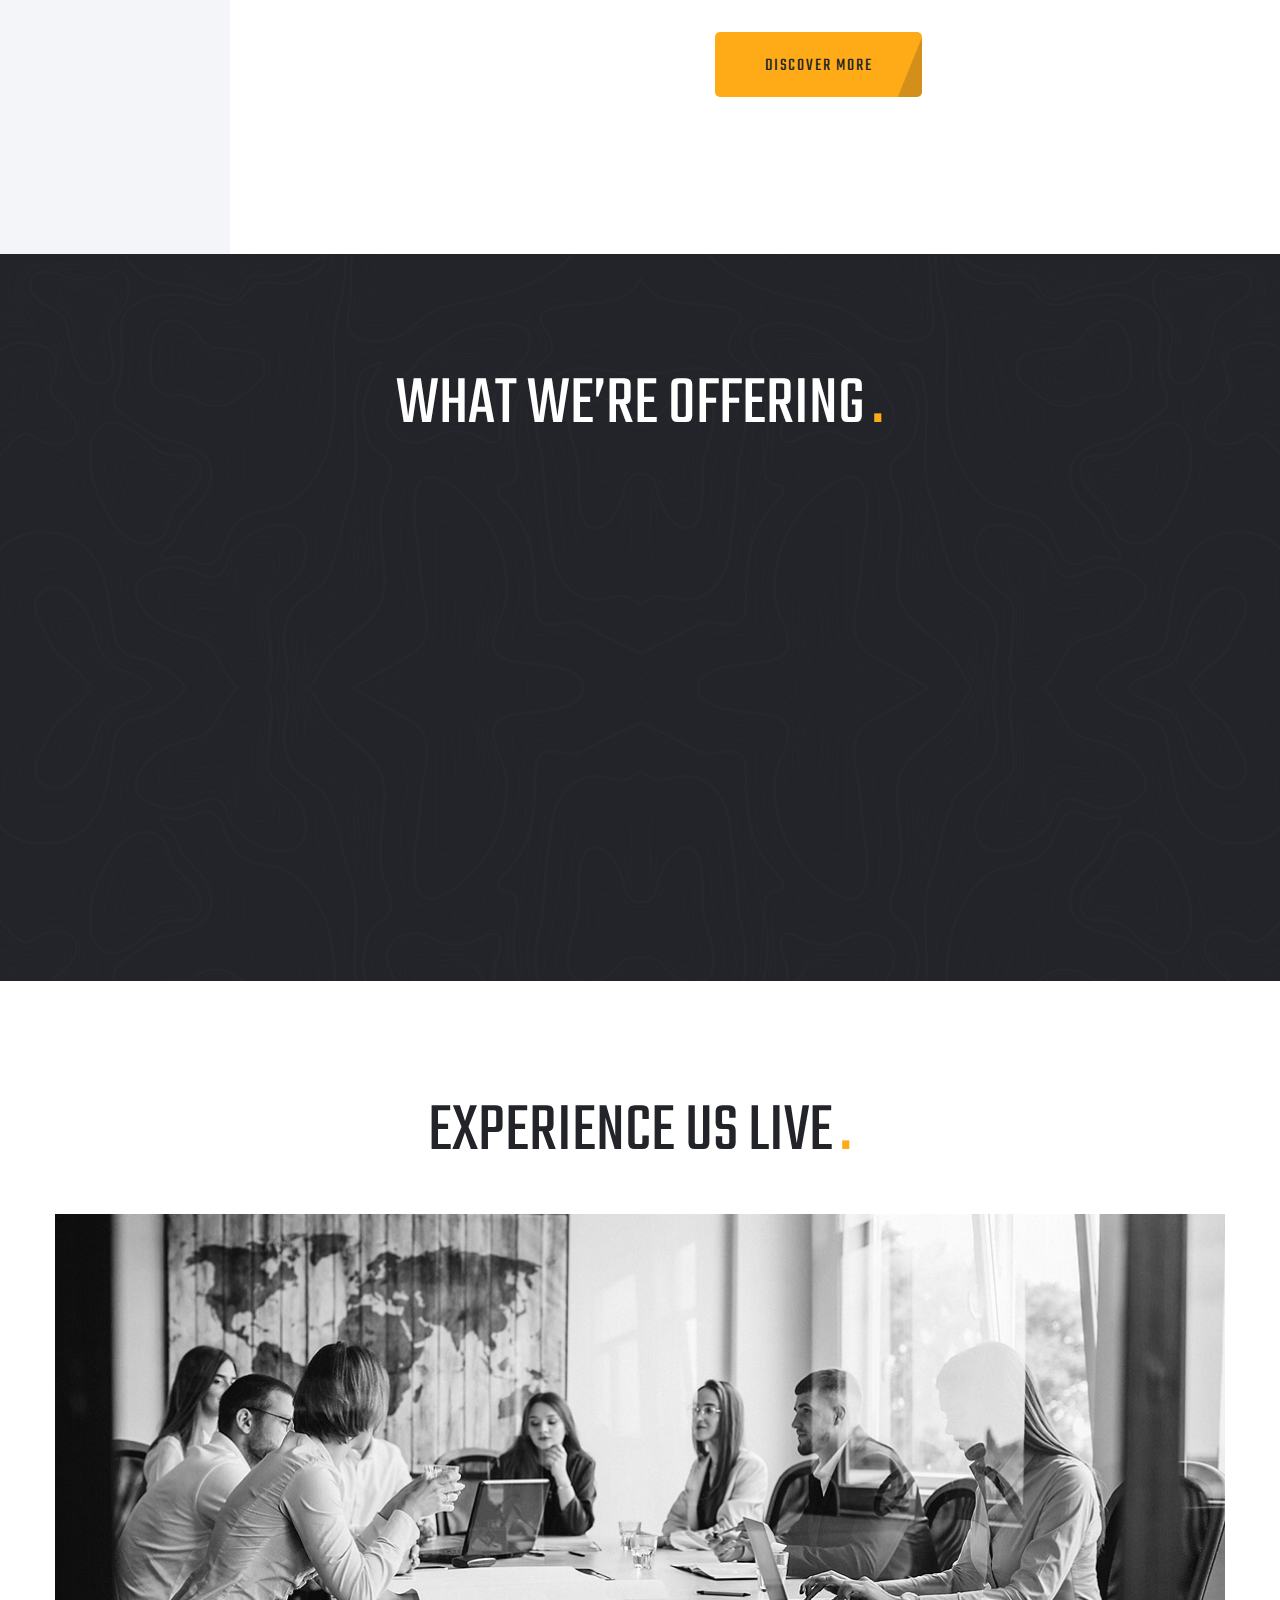
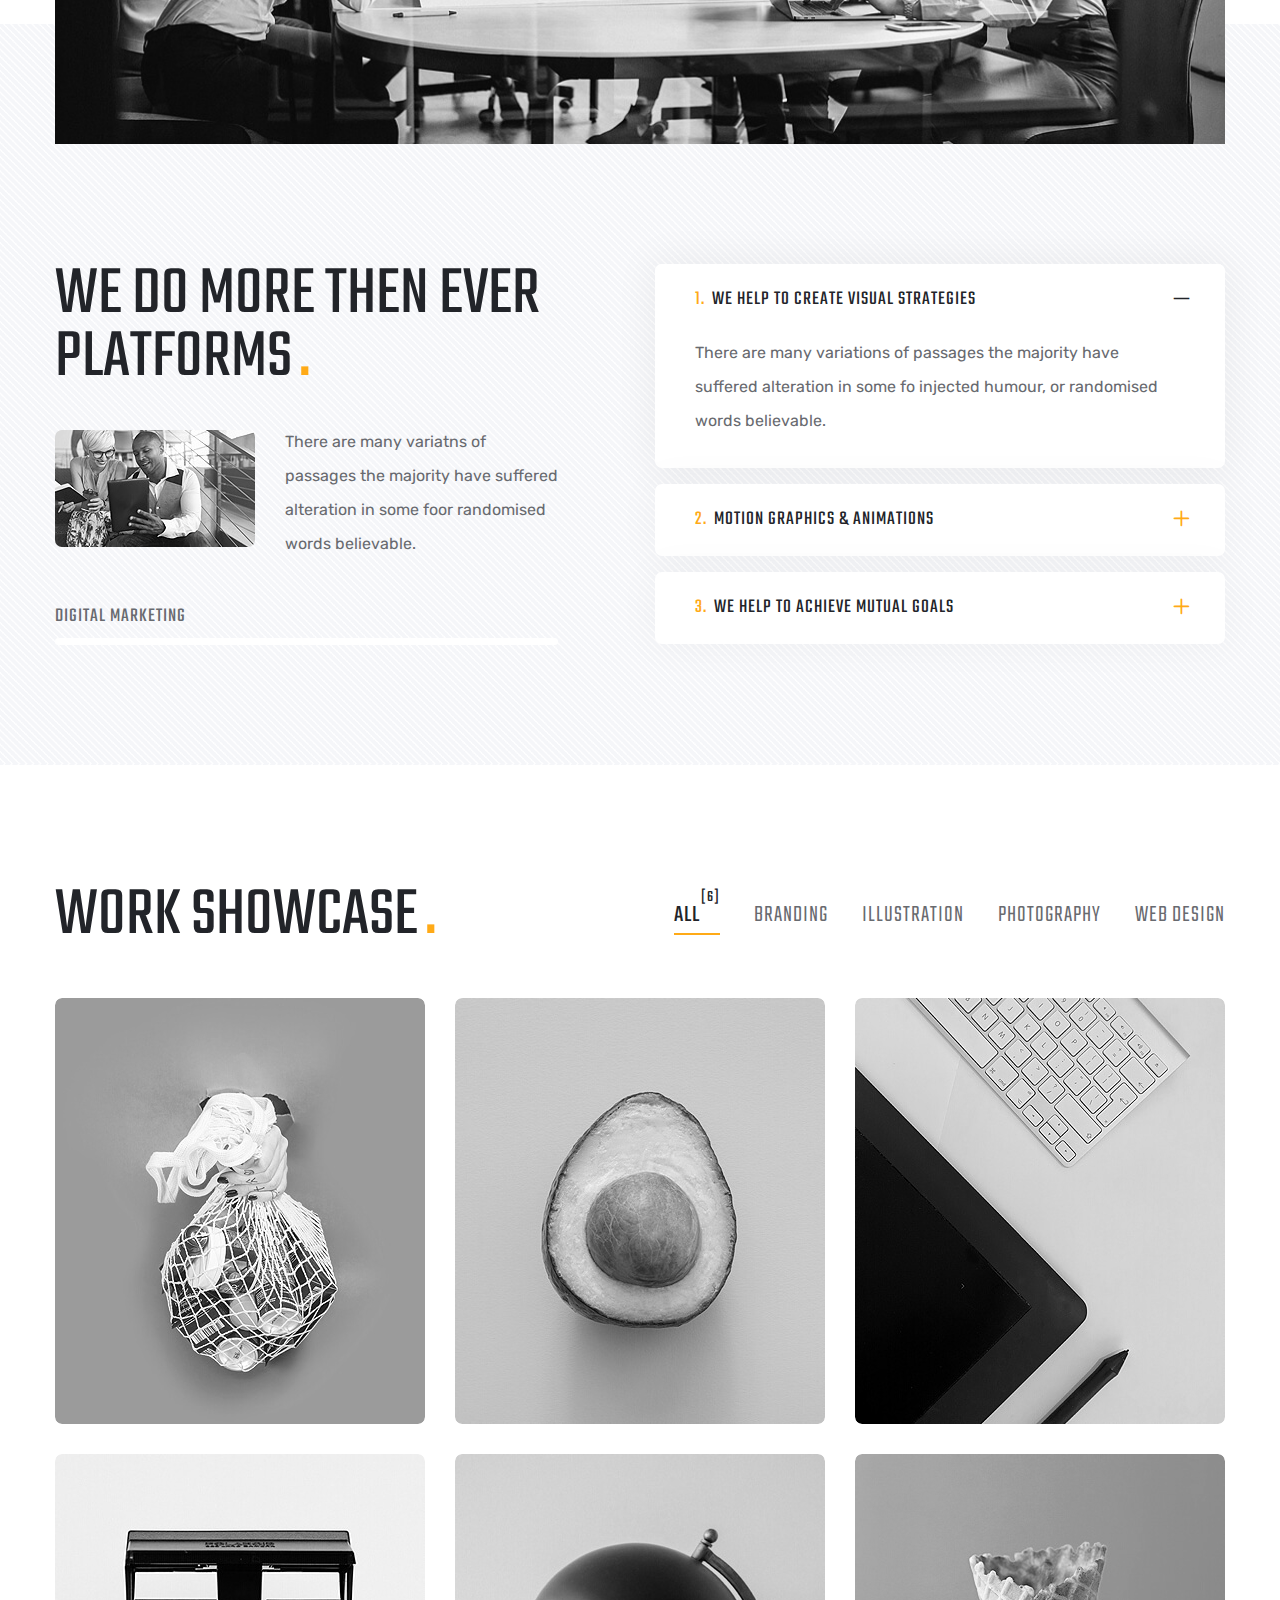
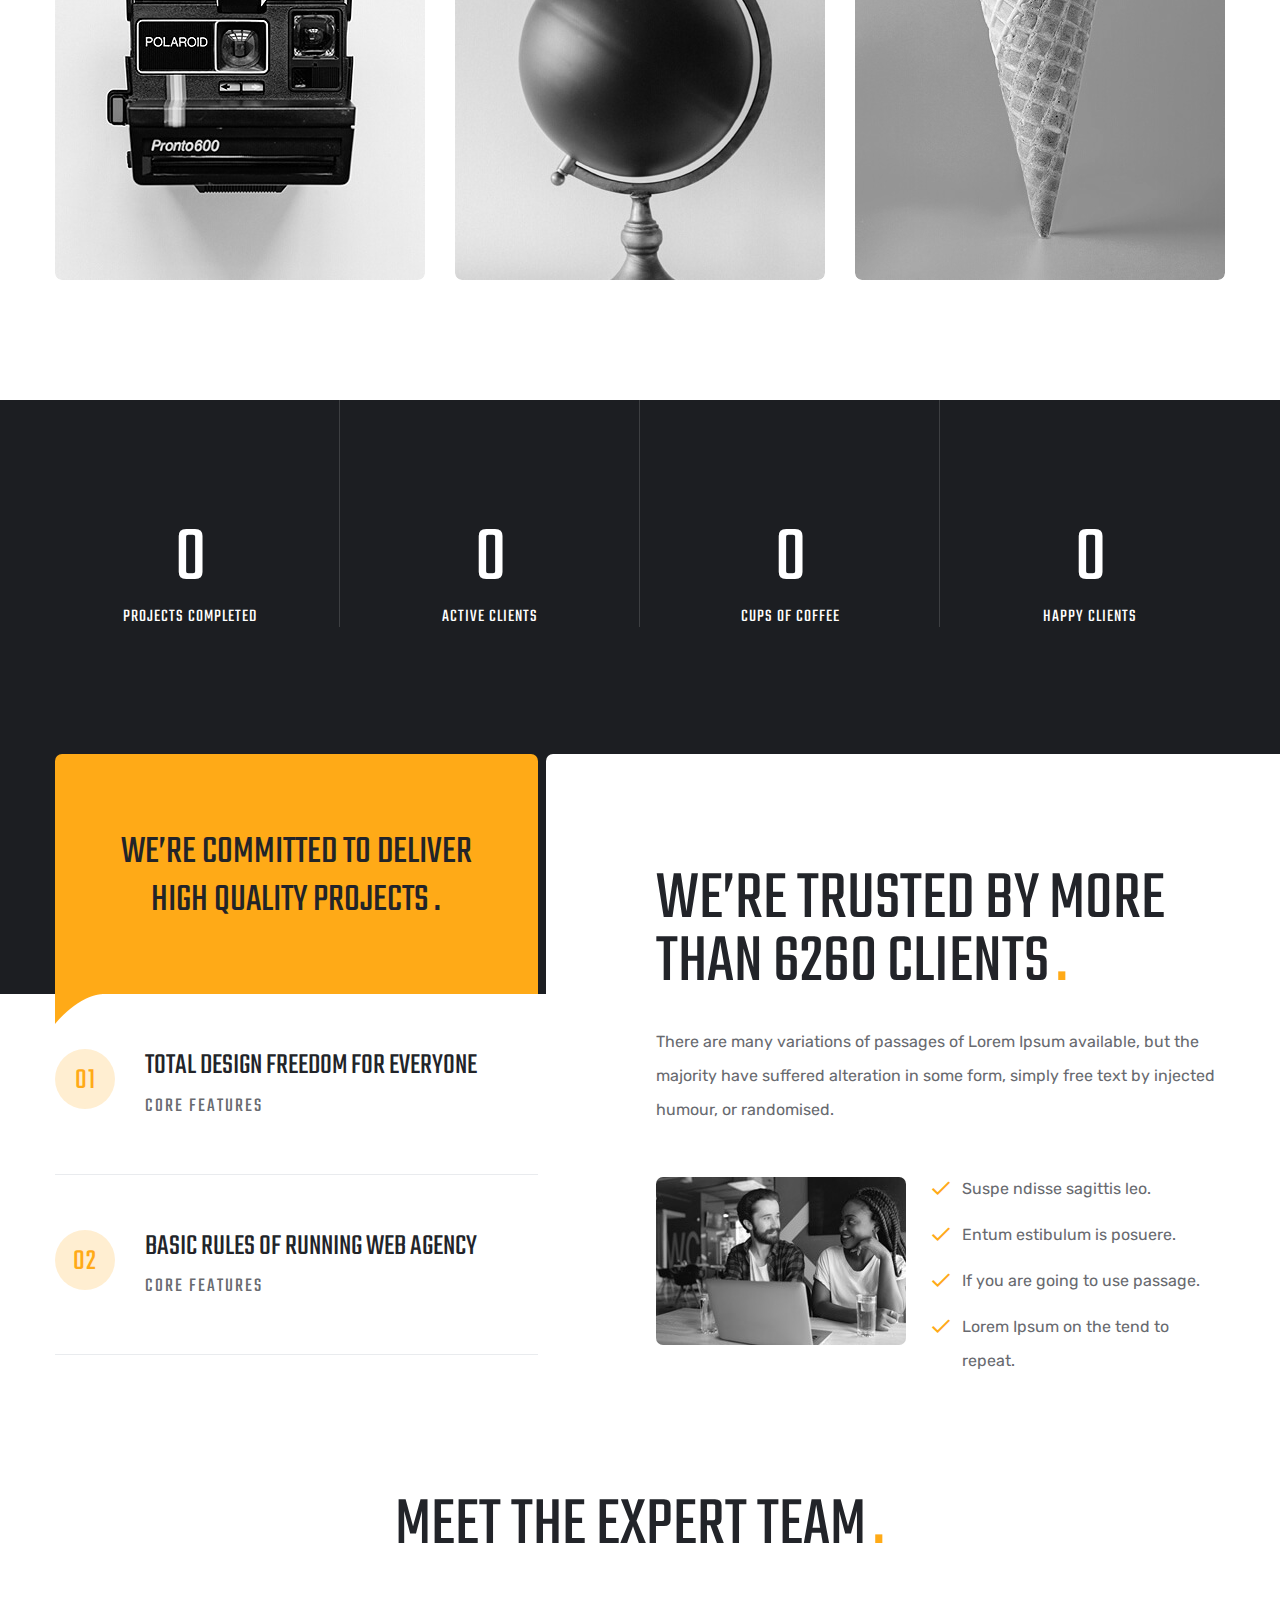
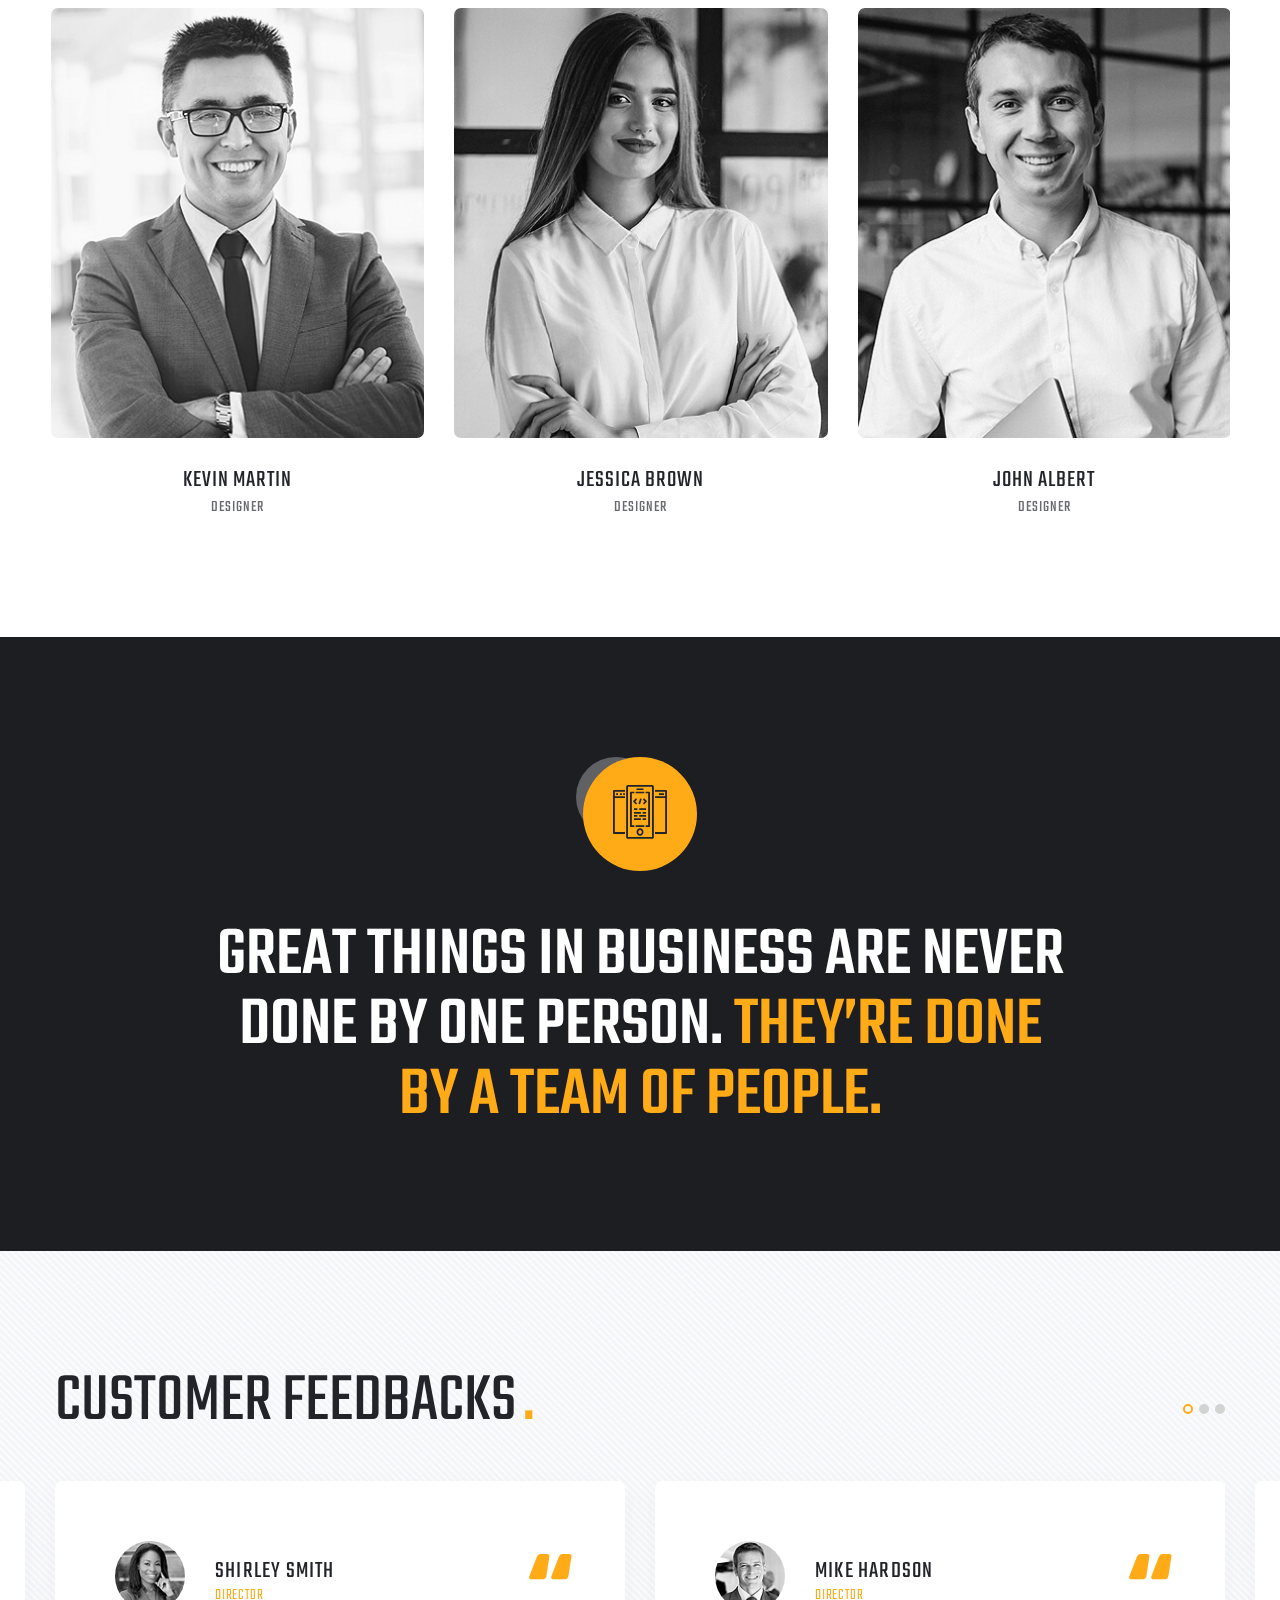
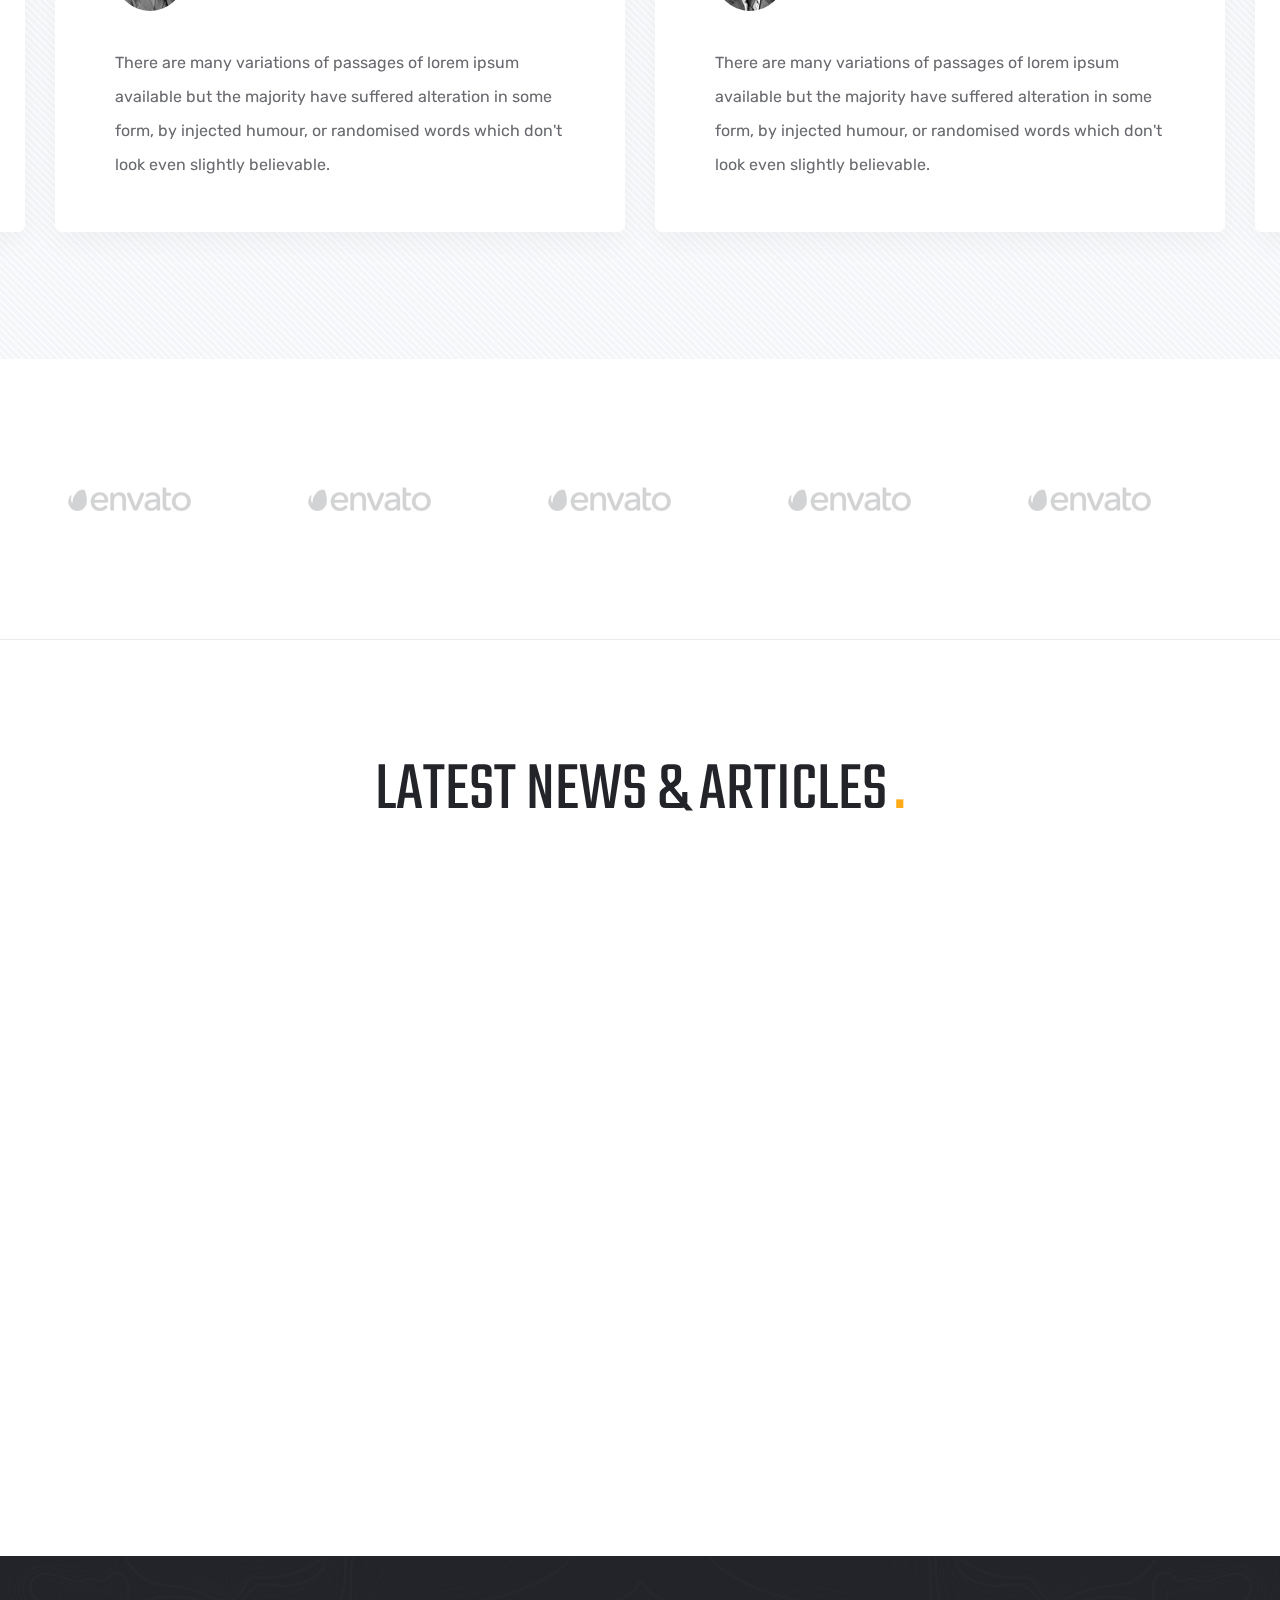
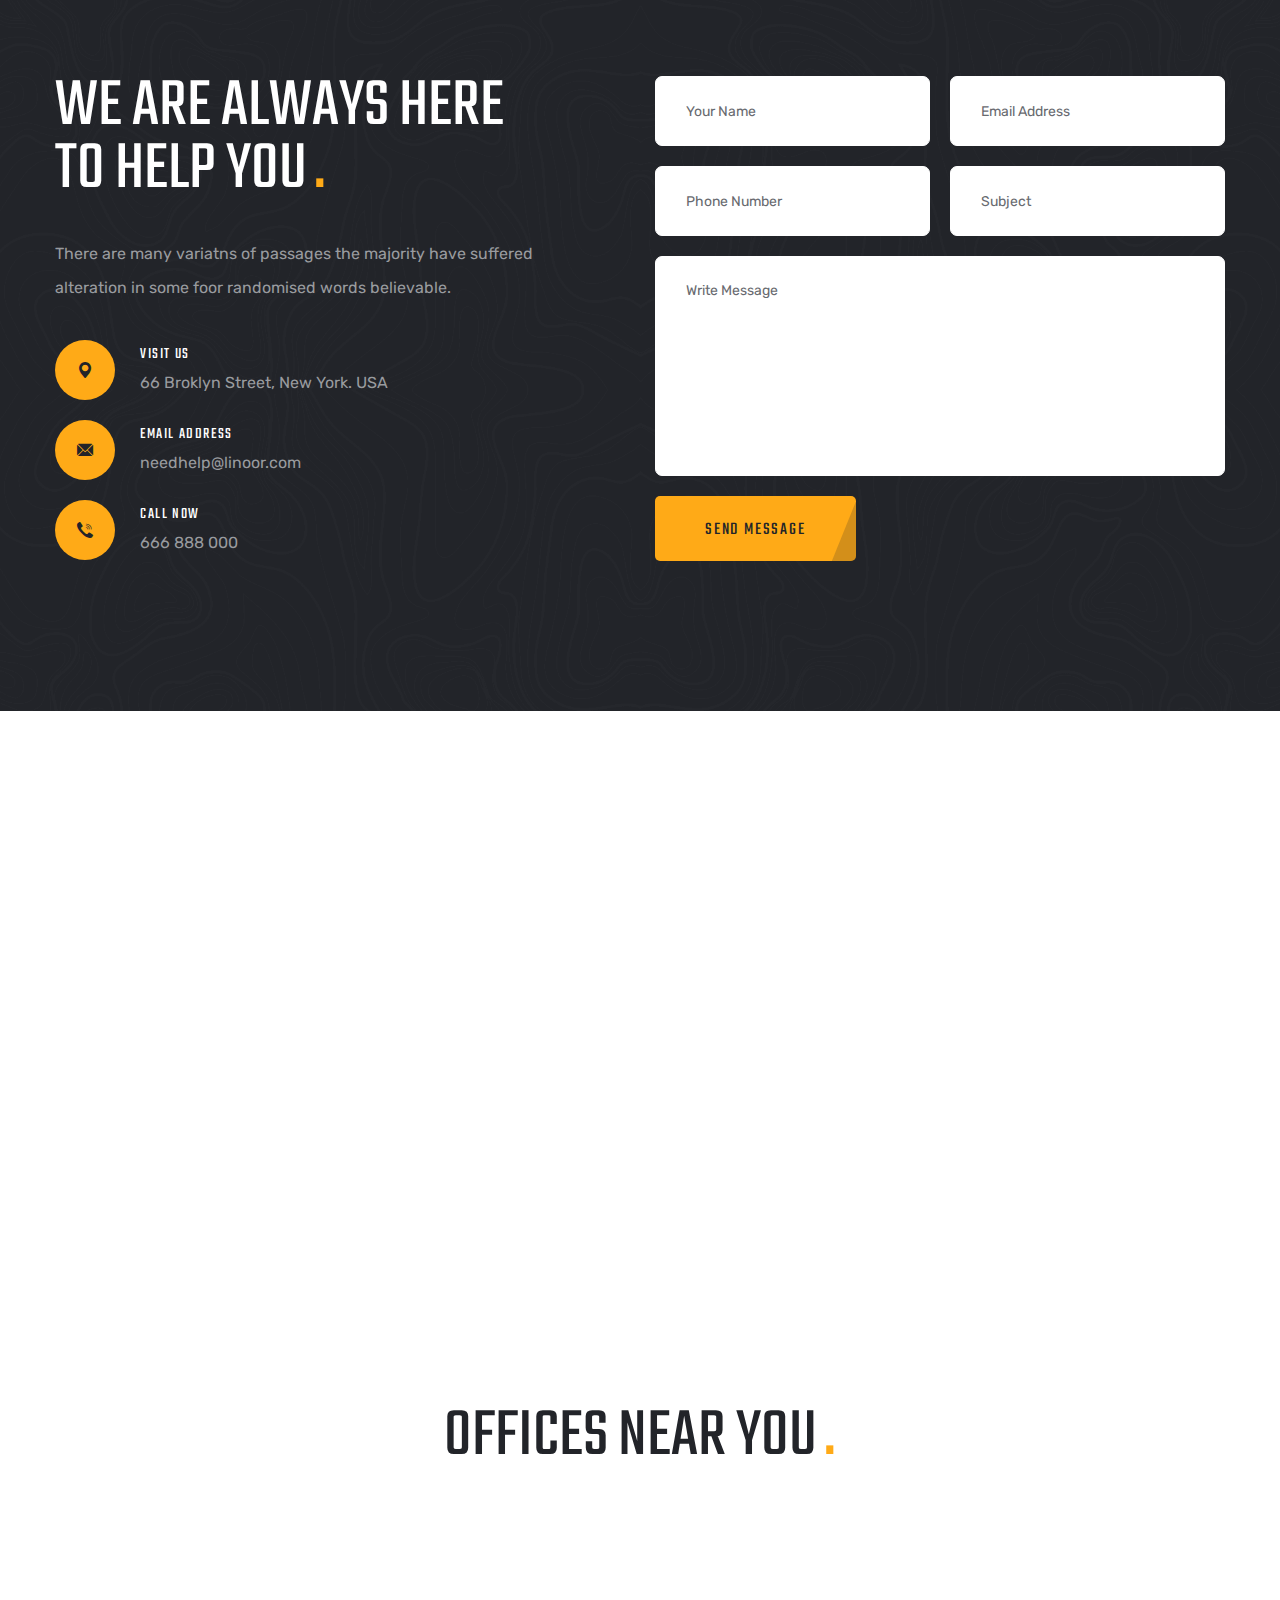
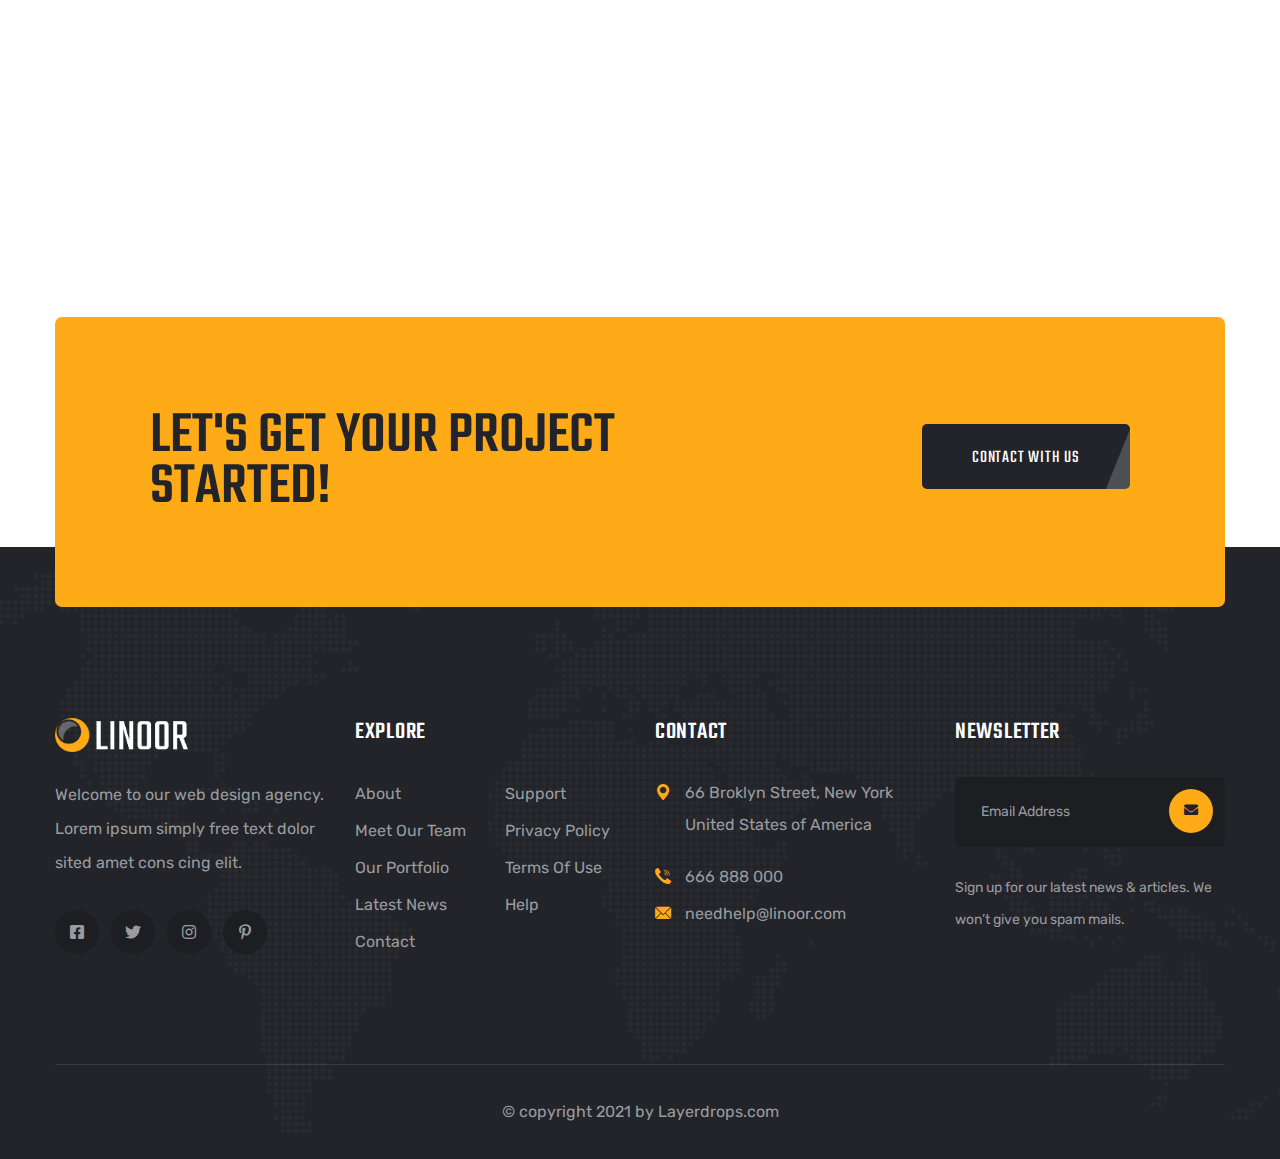
==== commit 0333cab7: "SSAS" ====
--- a/html5up/web2.0/index.html
+++ b/html5up/web2.0/index.html
@@ -211,8 +211,8 @@
                         <div class="content-box">
                             <div class="content">
                                 <div class="inner text-center">
-                                    <div class="sub-title">welcome to Linoor agency</div>
-                                    <h1>Discover <br> <span>new linoor agency</span></h1>
+                                    <div class="sub-title">Bienvenidos a Juliao web agencia</div>
+                                    <h1>NUEVOS <br> <span>OBJETIVOS</span></h1>
                                     <div class="link-box">
                                         <a class="theme-btn btn-style-one" href="about.html">
                                             <i class="btn-curve"></i>
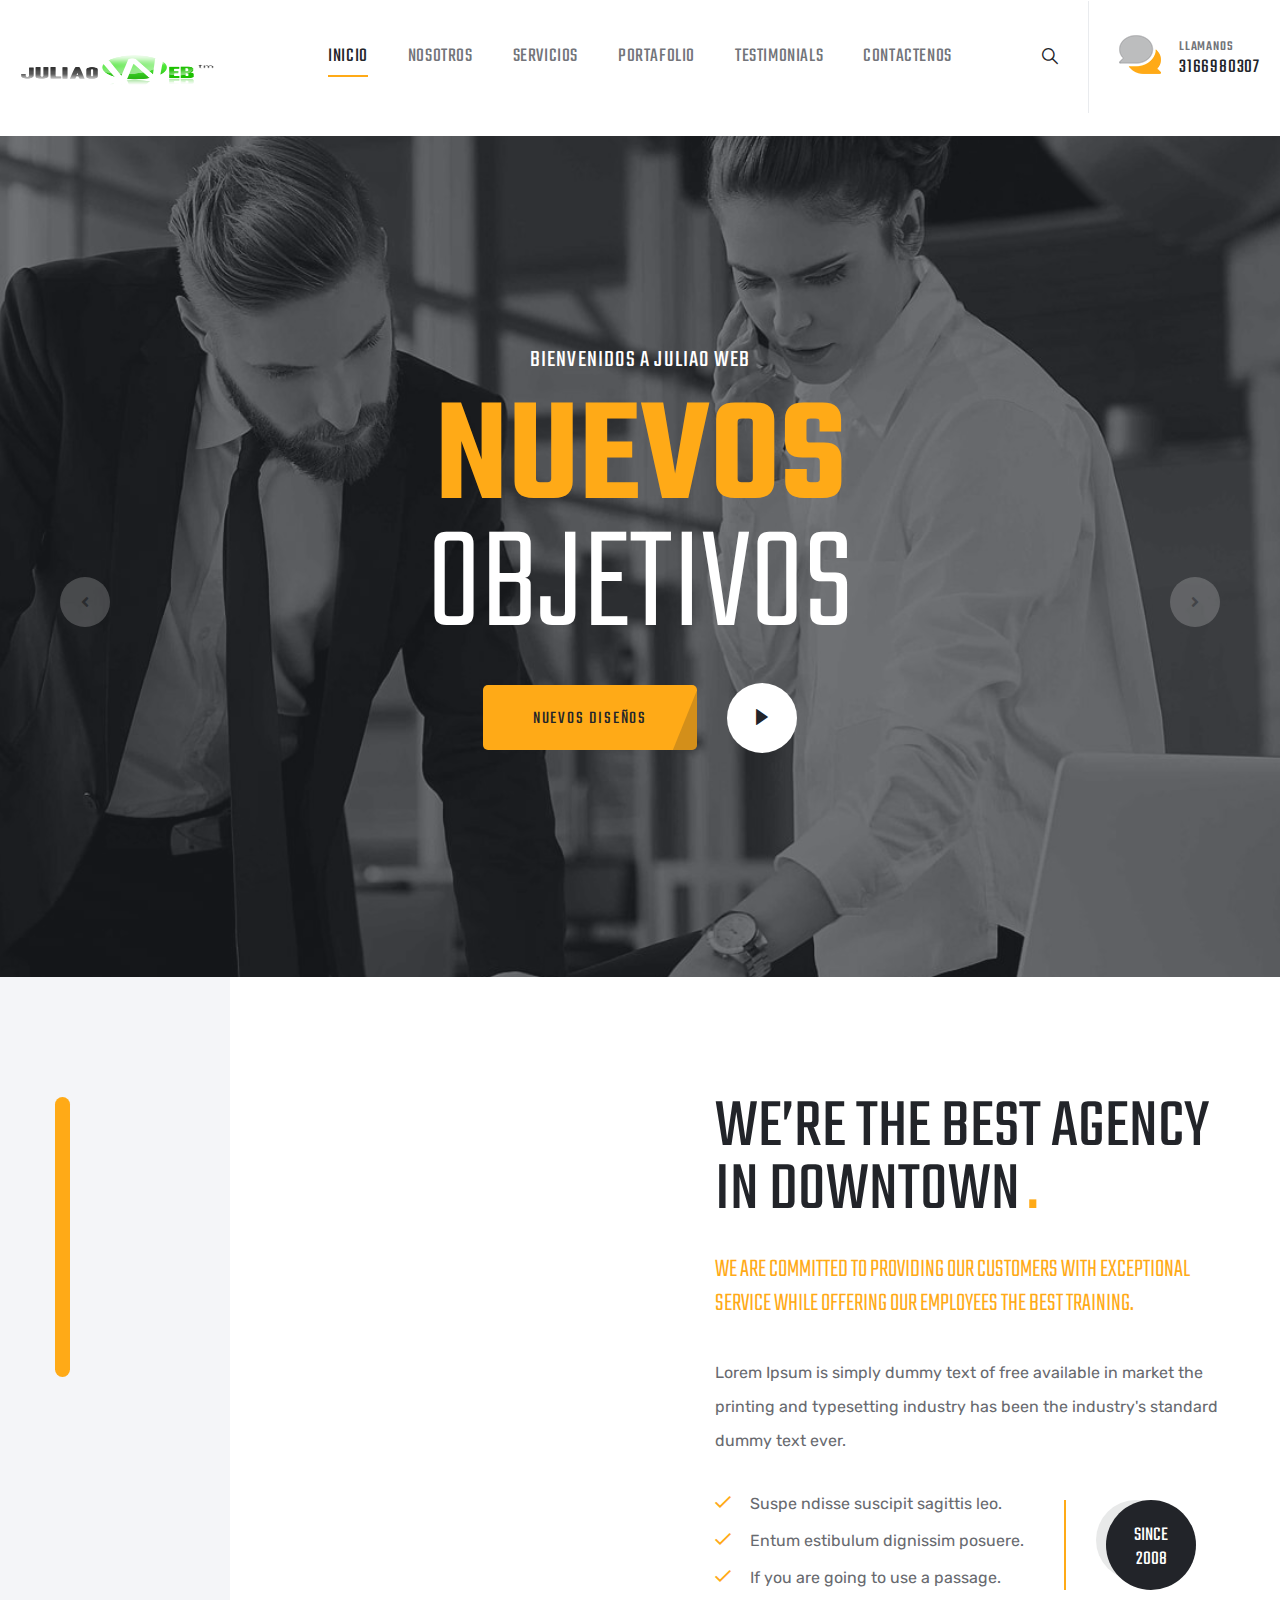
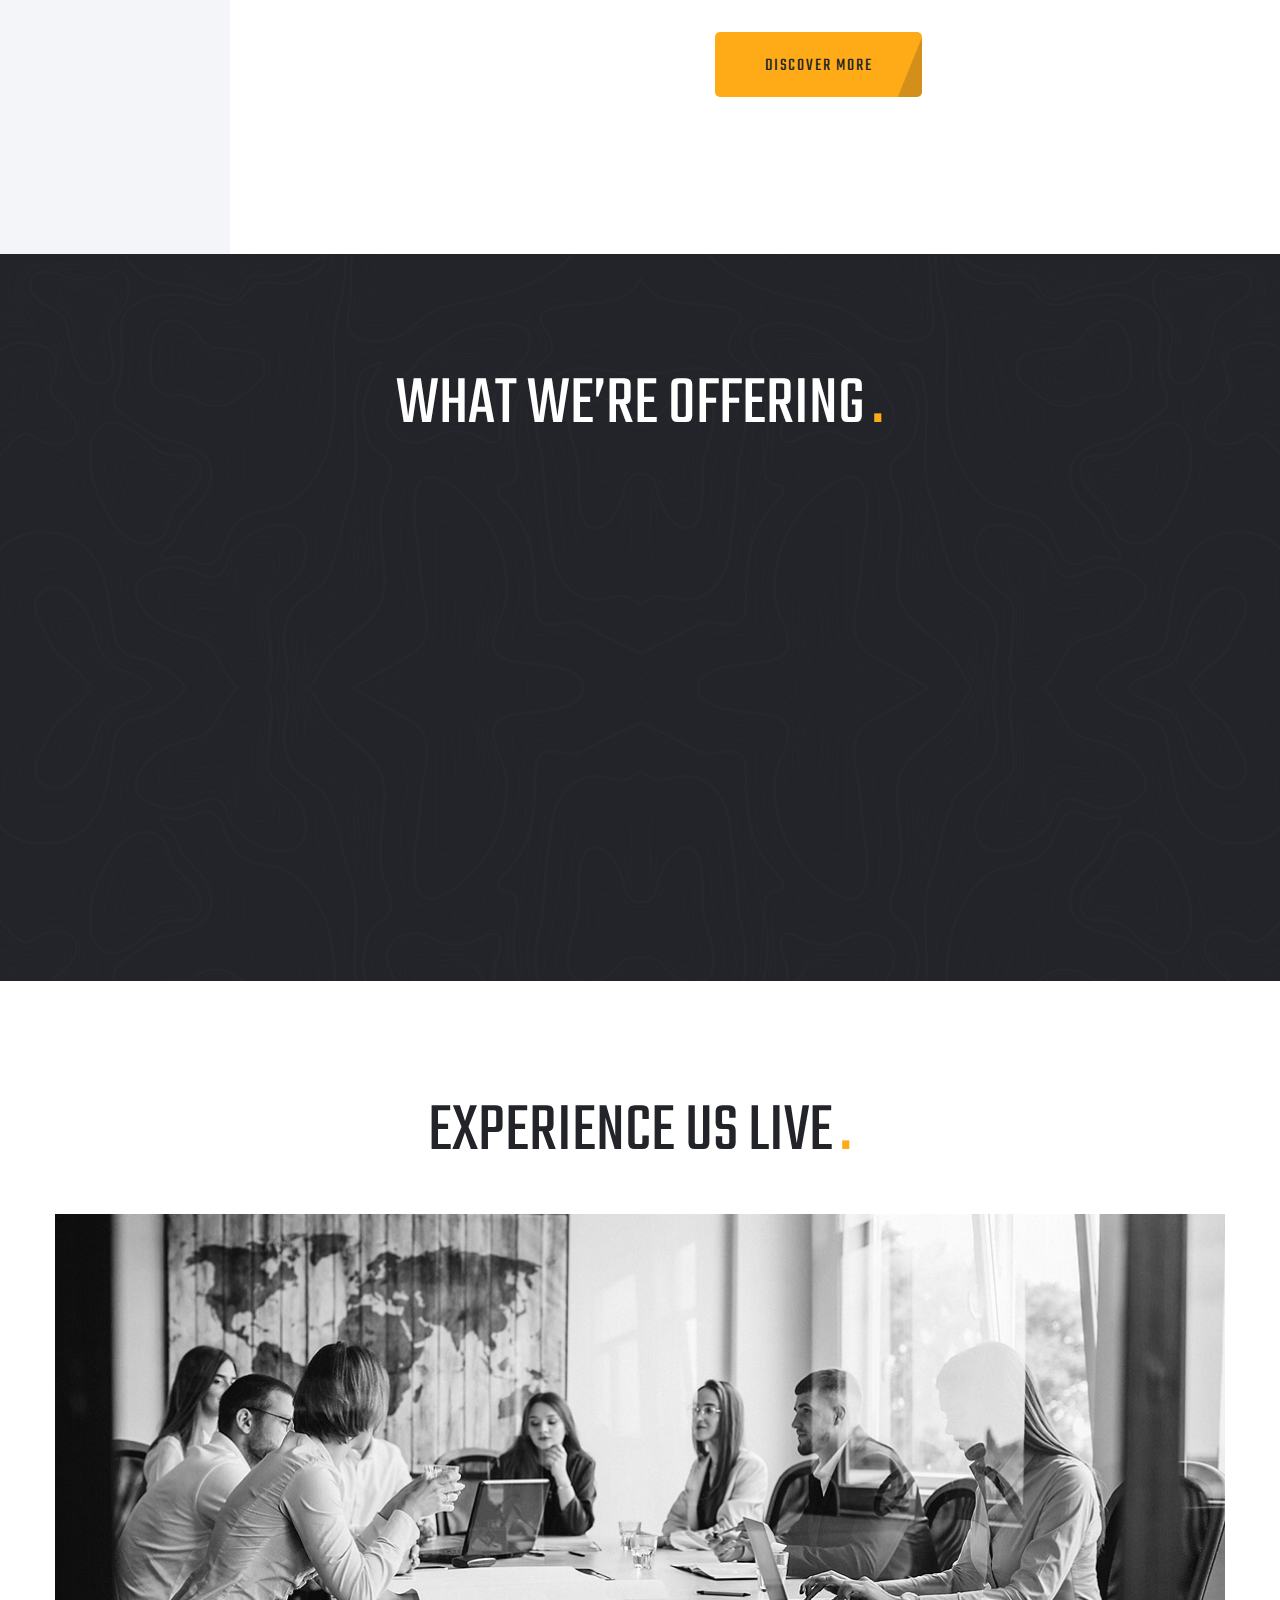
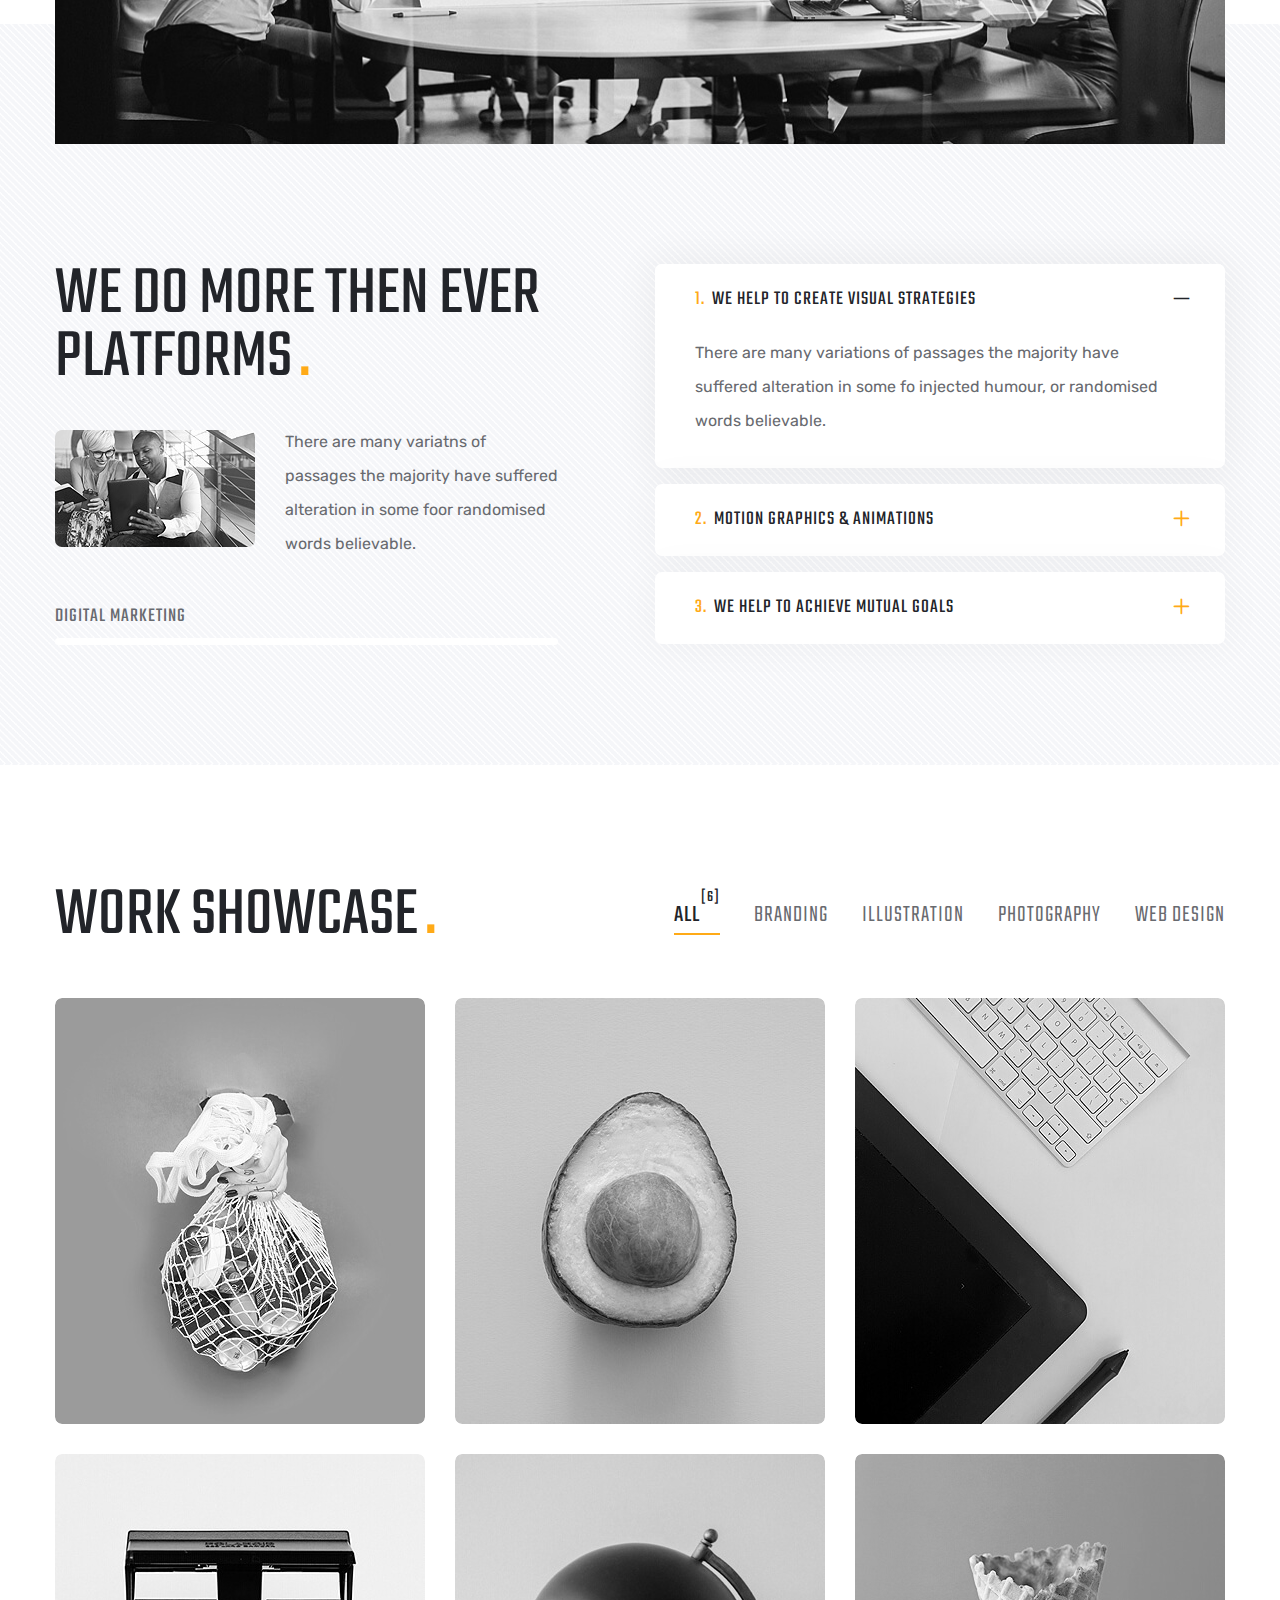
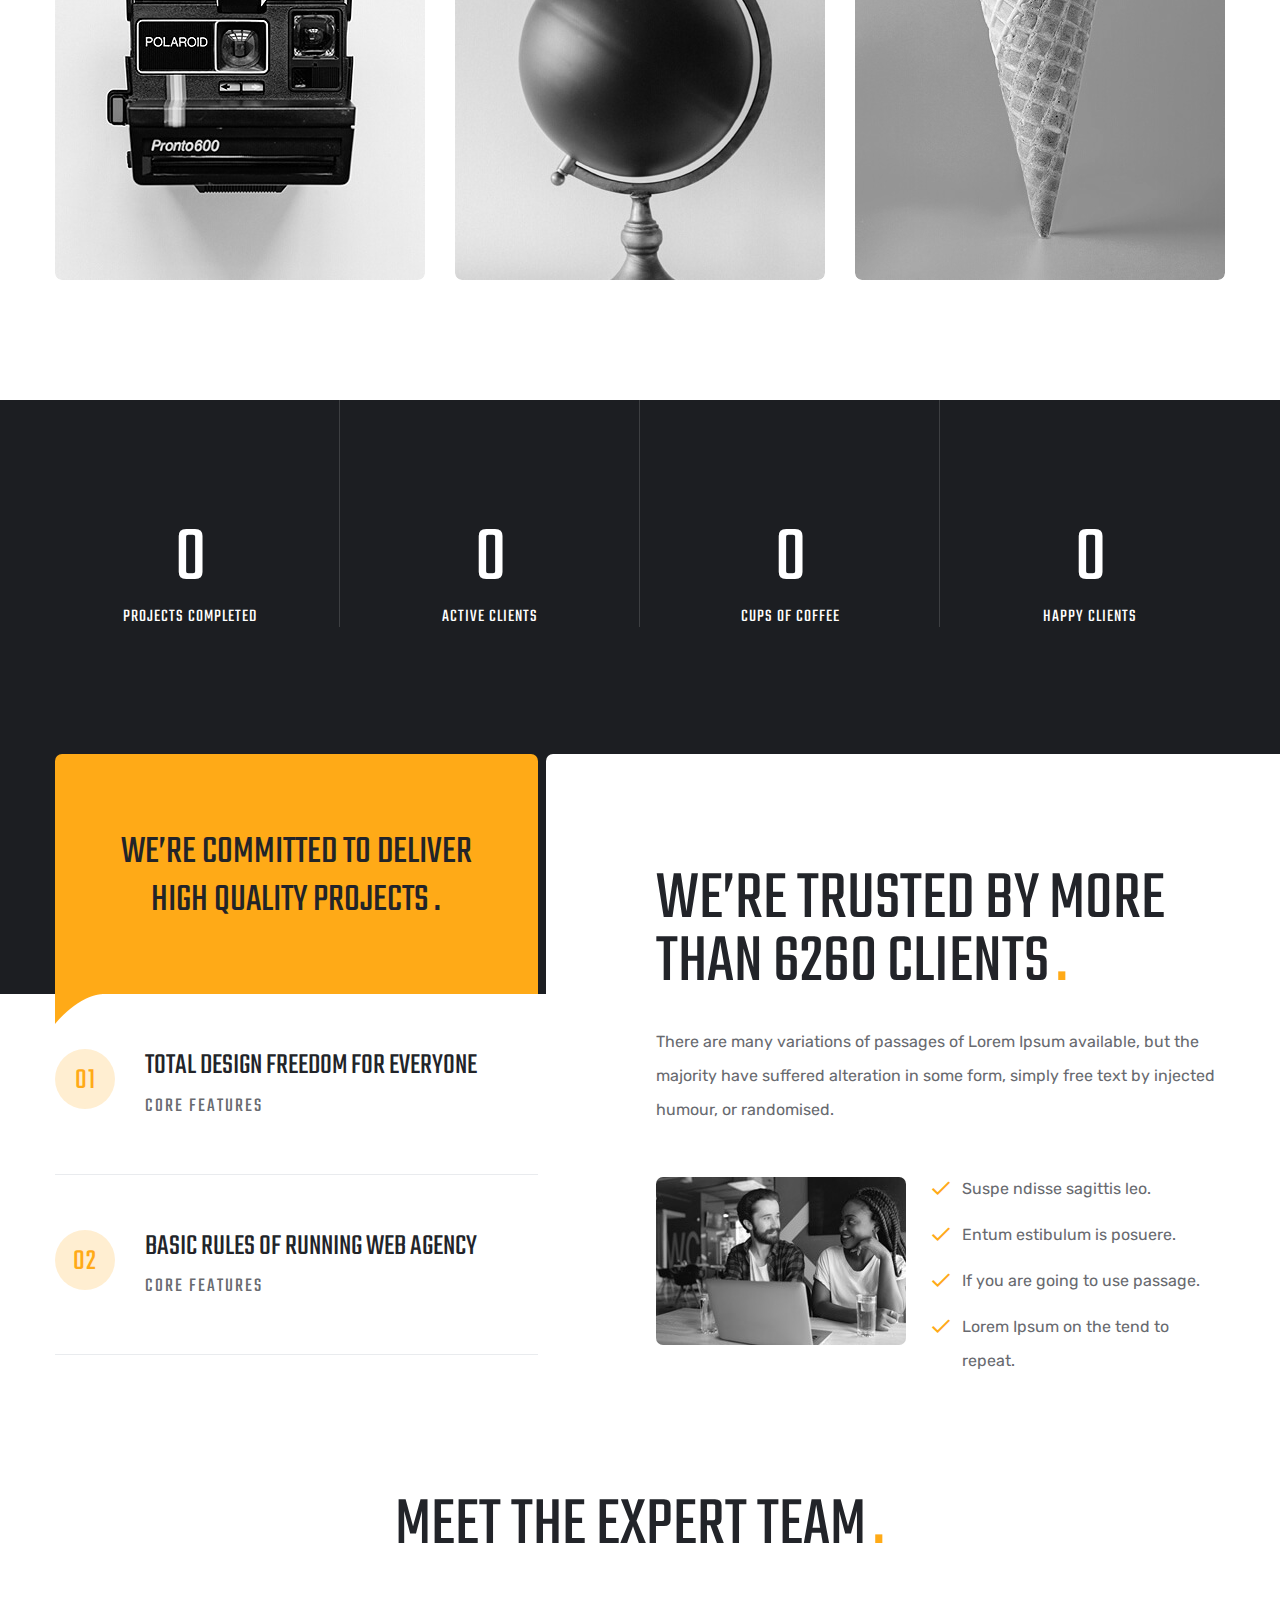
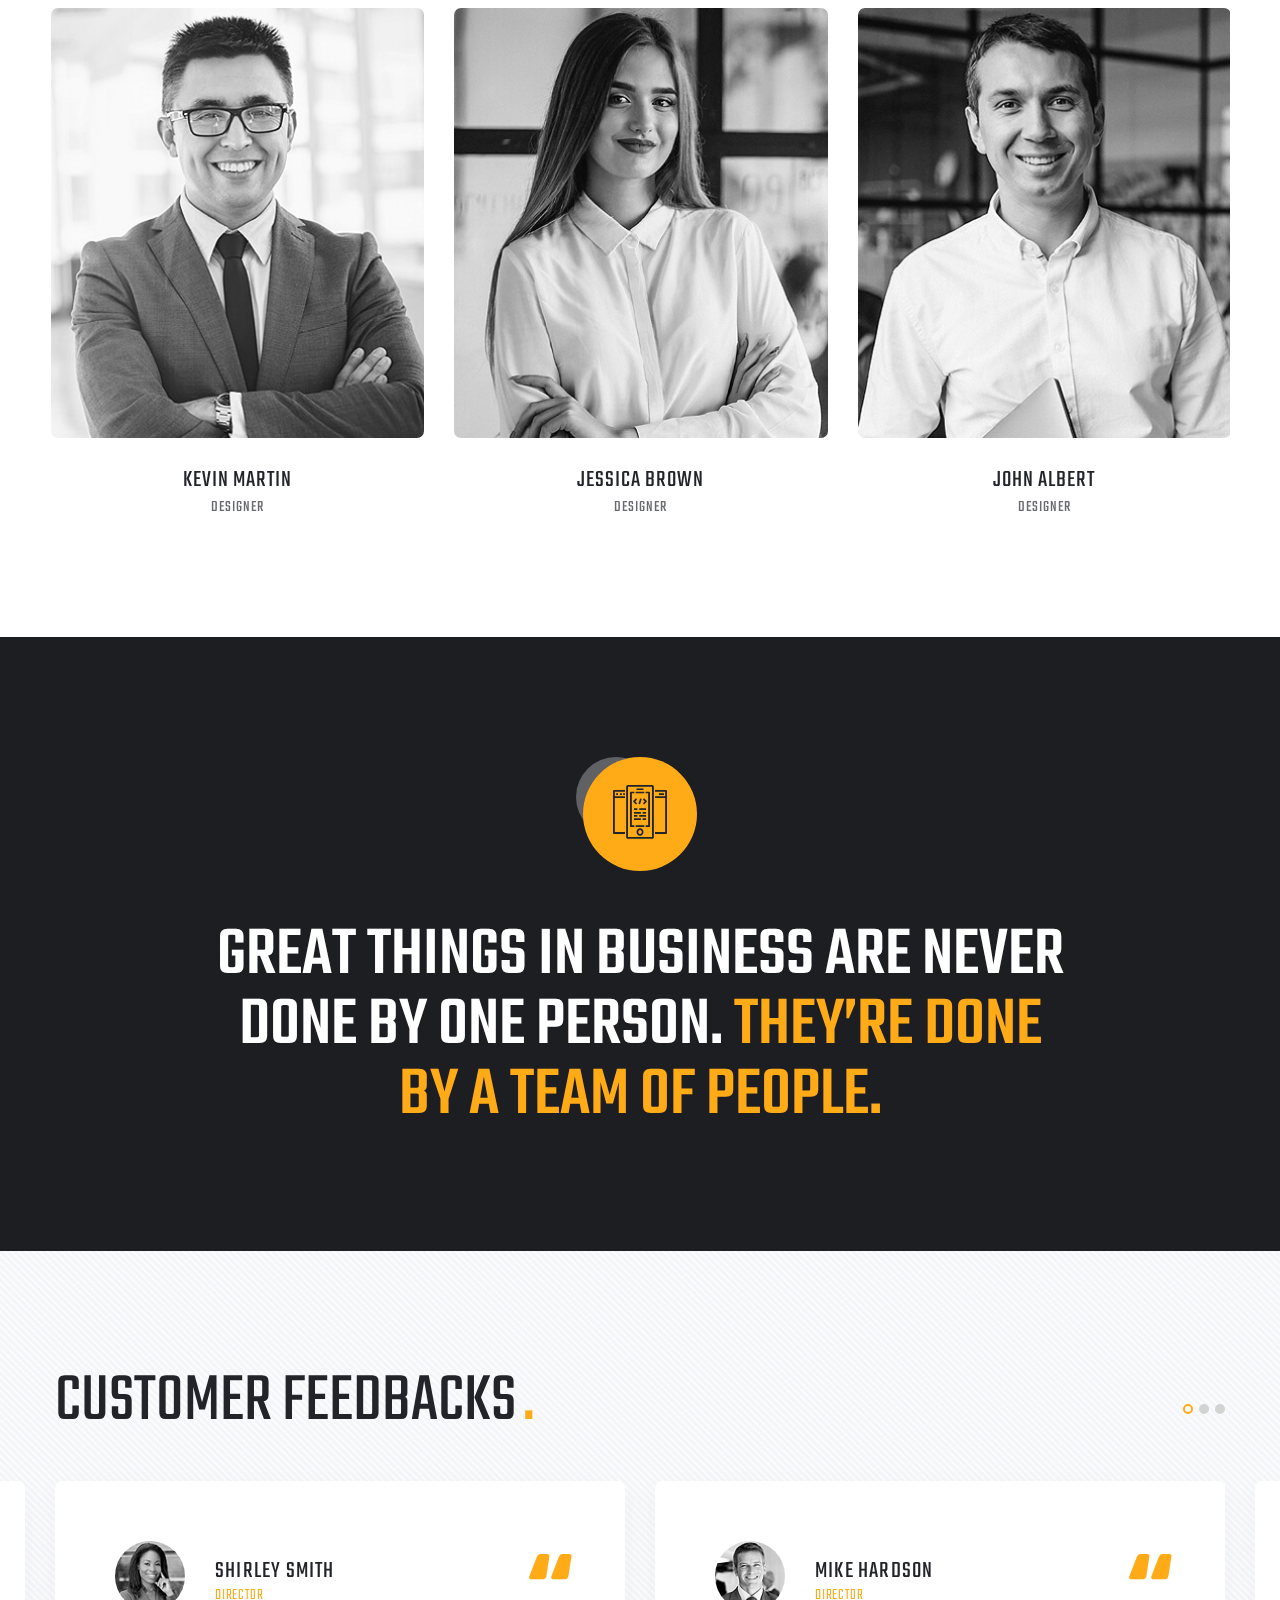
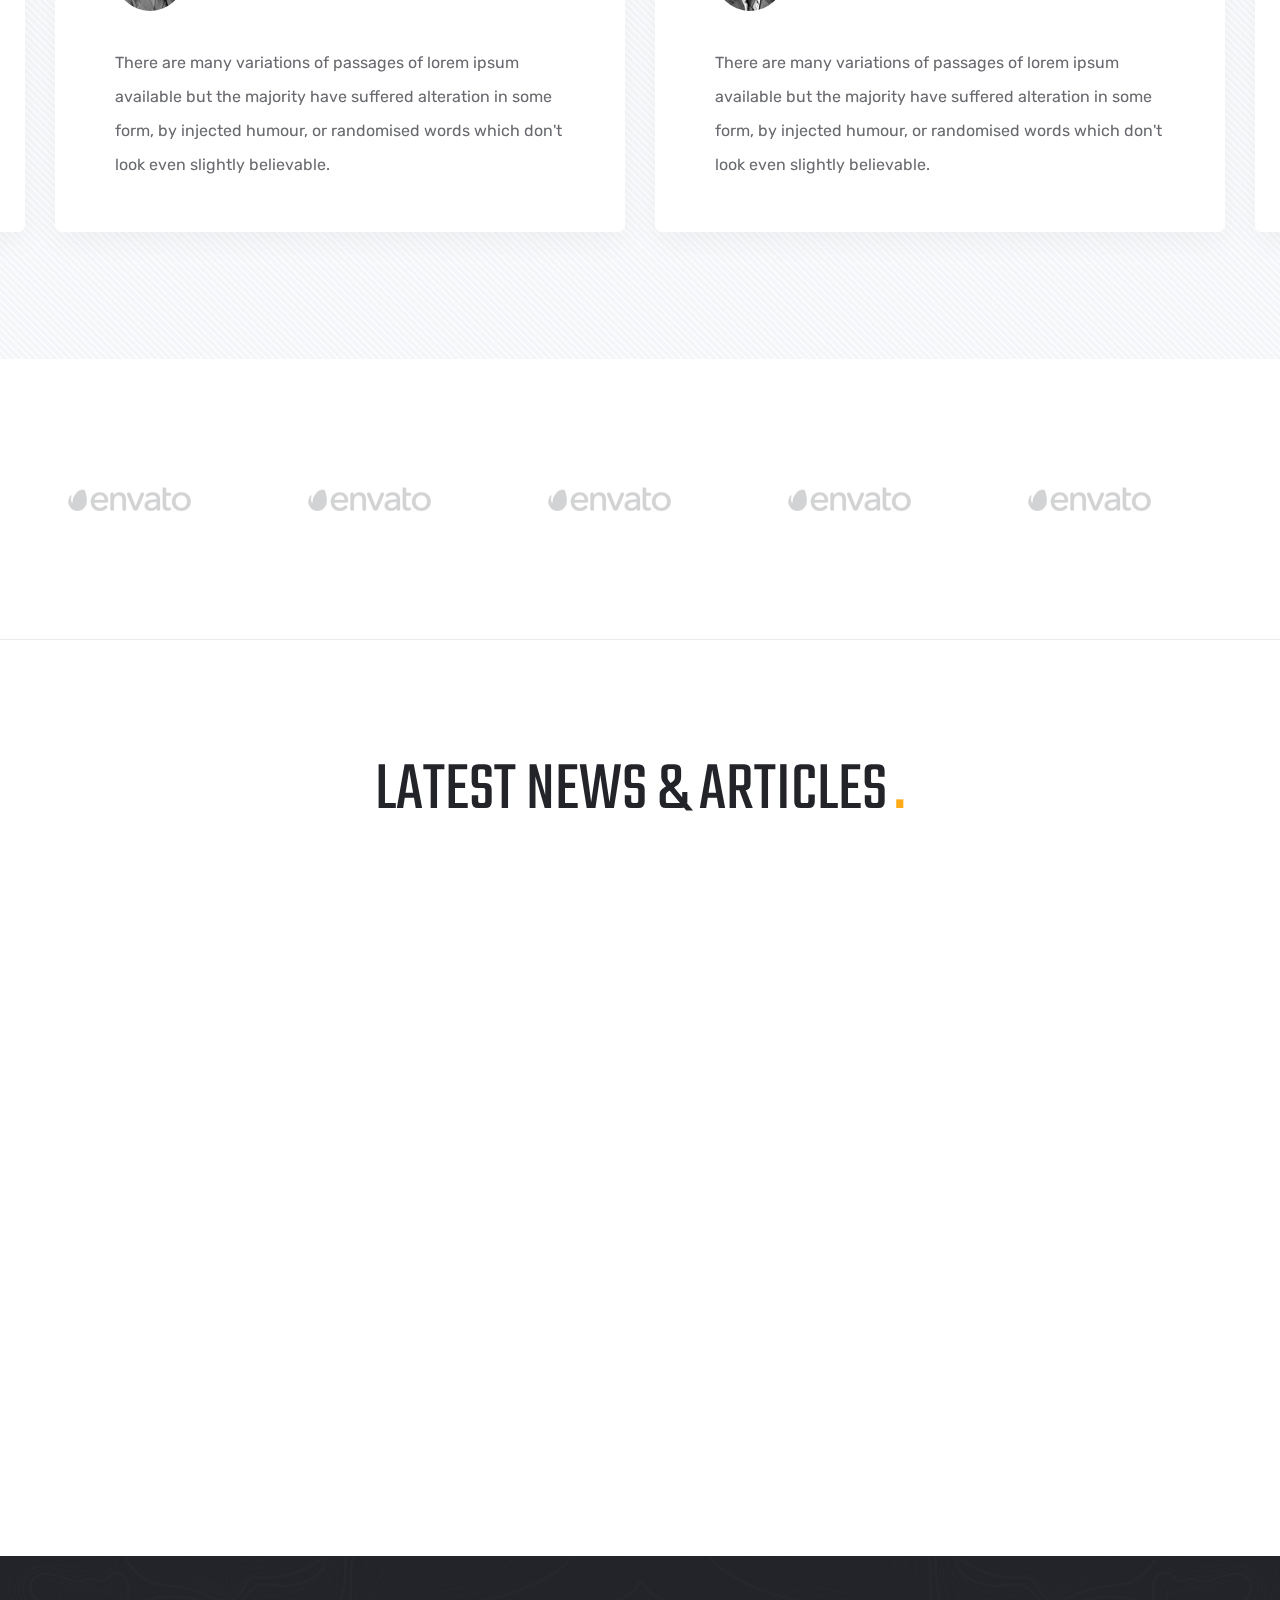
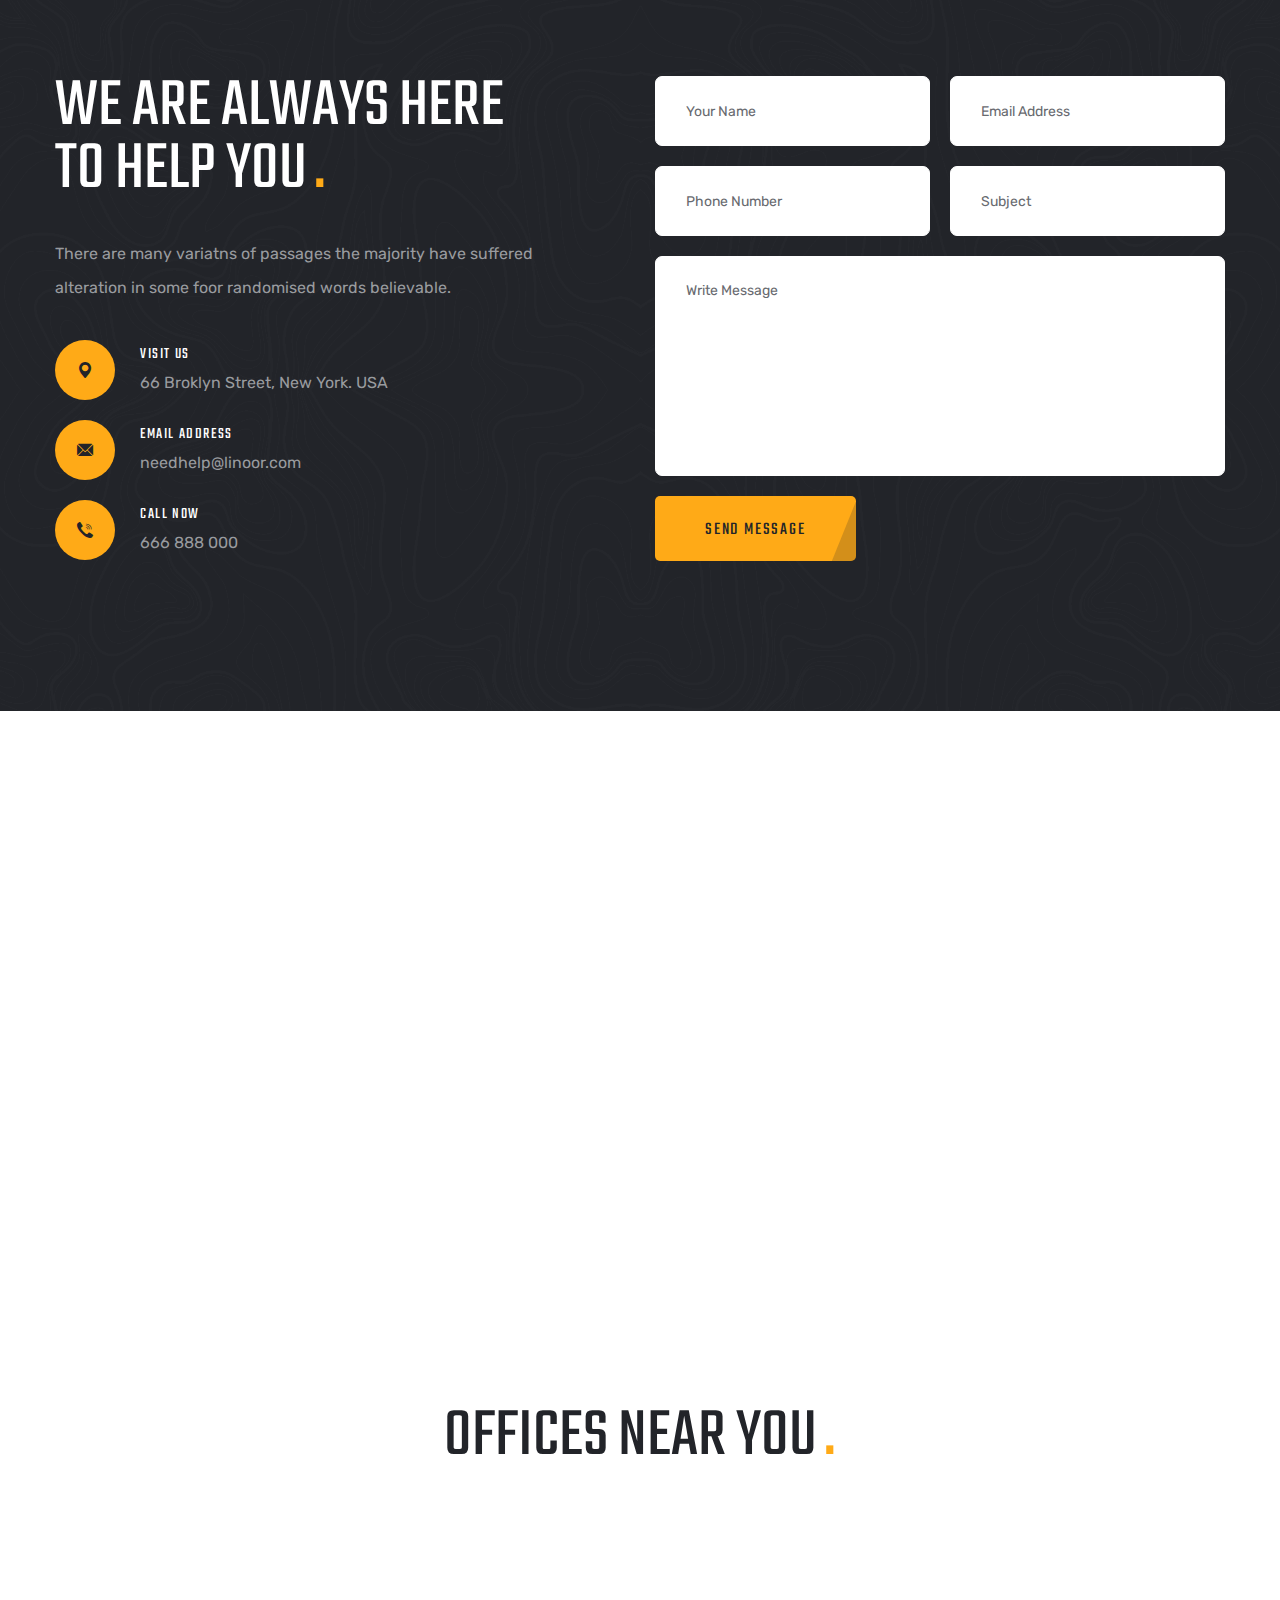
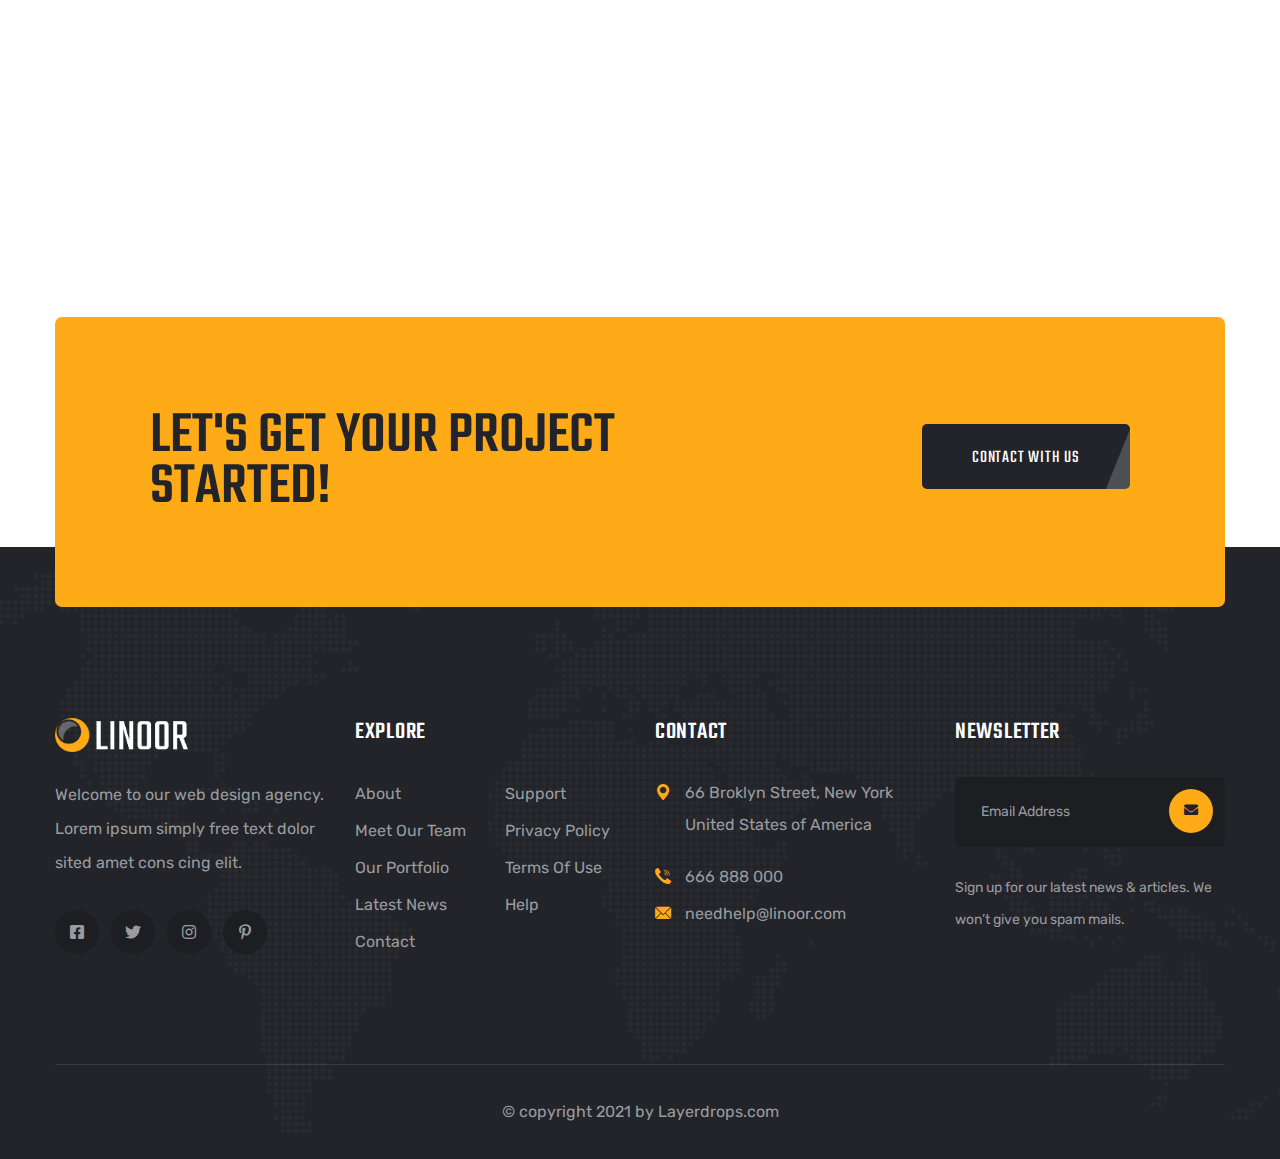
==== commit ff9e0a61: "assaa" ====
--- a/html5up/web2.0/index.html
+++ b/html5up/web2.0/index.html
@@ -211,15 +211,15 @@
                         <div class="content-box">
                             <div class="content">
                                 <div class="inner text-center">
-                                    <div class="sub-title">Bienvenidos a Juliao web agencia</div>
+                                    <div class="sub-title">Bienvenidos a Juliao Web </div>
                                     <h1>NUEVOS <br> <span>OBJETIVOS</span></h1>
                                     <div class="link-box">
                                         <a class="theme-btn btn-style-one" href="about.html">
                                             <i class="btn-curve"></i>
-                                            <span class="btn-title">Discover More</span>
+                                            <span class="btn-title">Nuevos diseños</span>
                                         </a>
                                         <div class="vid-link">
-                                            <a href="https://www.youtube.com/watch?v=Get7rqXYrbQ"
+                                            <a href="https://www.youtube.com/watch?v=_YwKSdtWr0Q&t=89s"
                                                 class="lightbox-image">
                                                 <div class="icon"><span class="flaticon-play-button-1"></span><i
                                                         class="ripple"></i></div>
@@ -240,8 +240,8 @@
                         <div class="content-box">
                             <div class="content">
                                 <div class="inner text-center">
-                                    <div class="sub-title">welcome to Linoor agency</div>
-                                    <h1>Discover <br> <span>new linoor agency</span></h1>
+                                    <div class="sub-title">JULIAO WEB </div>
+                                    <h1>Impulsa a su Empresa <br> <span>Con nueva vision</span></h1>
                                     <div class="link-box">
                                         <a class="theme-btn btn-style-one" href="about.html">
                                             <i class="btn-curve"></i>
